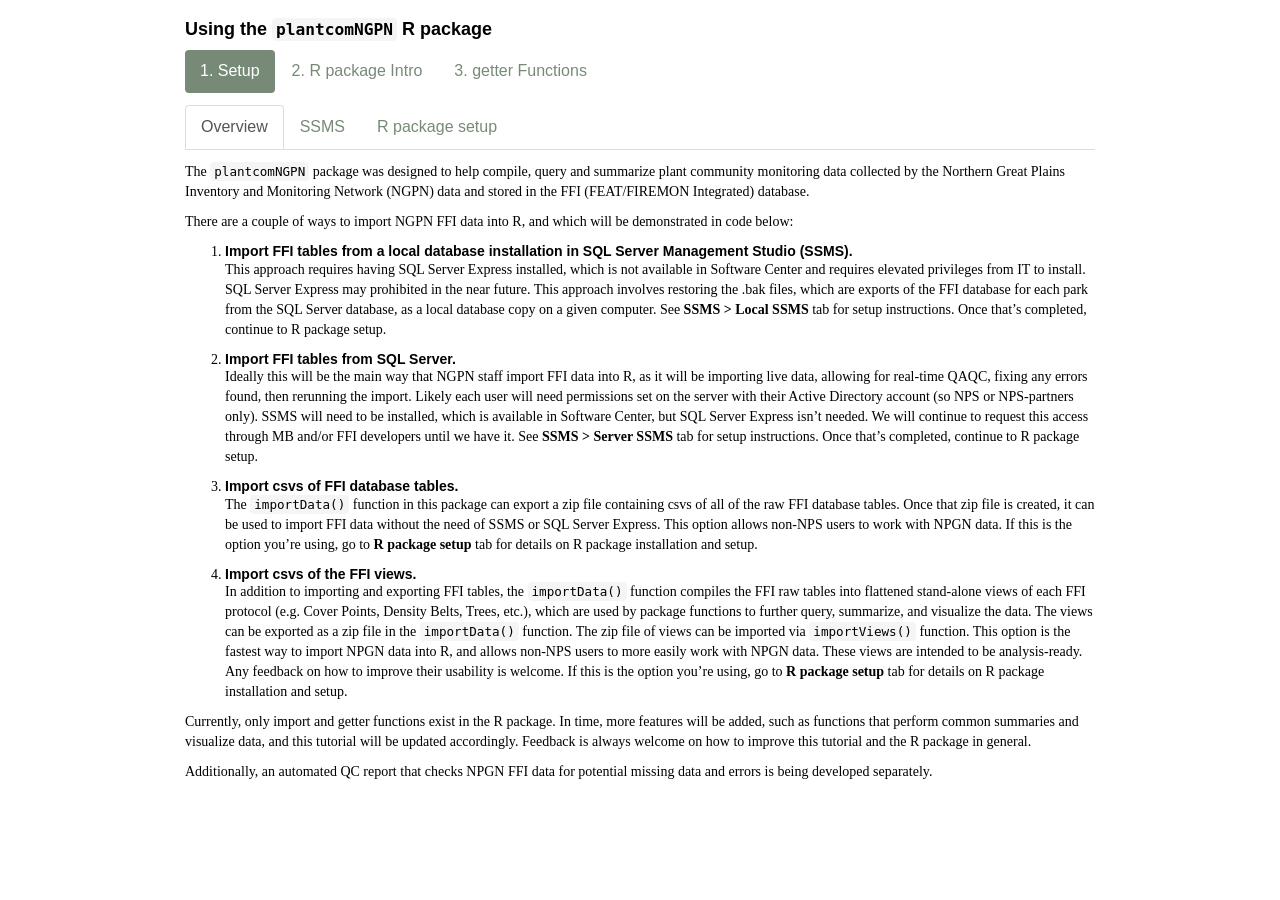
==== docs/index.html @ 198b7f0b "clarified install instr" ====
<!DOCTYPE html>

<html>

<head>

<meta charset="utf-8" />
<meta name="generator" content="pandoc" />
<meta http-equiv="X-UA-Compatible" content="IE=EDGE" />




<title>Using plantcomNGPN R pkg.</title>

<script>// Pandoc 2.9 adds attributes on both header and div. We remove the former (to
// be compatible with the behavior of Pandoc < 2.8).
document.addEventListener('DOMContentLoaded', function(e) {
  var hs = document.querySelectorAll("div.section[class*='level'] > :first-child");
  var i, h, a;
  for (i = 0; i < hs.length; i++) {
    h = hs[i];
    if (!/^h[1-6]$/i.test(h.tagName)) continue;  // it should be a header h1-h6
    a = h.attributes;
    while (a.length > 0) h.removeAttribute(a[0].name);
  }
});
</script>
<script>/*! jQuery v3.6.0 | (c) OpenJS Foundation and other contributors | jquery.org/license */
!function(e,t){"use strict";"object"==typeof module&&"object"==typeof module.exports?module.exports=e.document?t(e,!0):function(e){if(!e.document)throw new Error("jQuery requires a window with a document");return t(e)}:t(e)}("undefined"!=typeof window?window:this,function(C,e){"use strict";var t=[],r=Object.getPrototypeOf,s=t.slice,g=t.flat?function(e){return t.flat.call(e)}:function(e){return t.concat.apply([],e)},u=t.push,i=t.indexOf,n={},o=n.toString,v=n.hasOwnProperty,a=v.toString,l=a.call(Object),y={},m=function(e){return"function"==typeof e&&"number"!=typeof e.nodeType&&"function"!=typeof e.item},x=function(e){return null!=e&&e===e.window},E=C.document,c={type:!0,src:!0,nonce:!0,noModule:!0};function b(e,t,n){var r,i,o=(n=n||E).createElement("script");if(o.text=e,t)for(r in c)(i=t[r]||t.getAttribute&&t.getAttribute(r))&&o.setAttribute(r,i);n.head.appendChild(o).parentNode.removeChild(o)}function w(e){return null==e?e+"":"object"==typeof e||"function"==typeof e?n[o.call(e)]||"object":typeof e}var f="3.6.0",S=function(e,t){return new S.fn.init(e,t)};function p(e){var t=!!e&&"length"in e&&e.length,n=w(e);return!m(e)&&!x(e)&&("array"===n||0===t||"number"==typeof t&&0<t&&t-1 in e)}S.fn=S.prototype={jquery:f,constructor:S,length:0,toArray:function(){return s.call(this)},get:function(e){return null==e?s.call(this):e<0?this[e+this.length]:this[e]},pushStack:function(e){var t=S.merge(this.constructor(),e);return t.prevObject=this,t},each:function(e){return S.each(this,e)},map:function(n){return this.pushStack(S.map(this,function(e,t){return n.call(e,t,e)}))},slice:function(){return this.pushStack(s.apply(this,arguments))},first:function(){return this.eq(0)},last:function(){return this.eq(-1)},even:function(){return this.pushStack(S.grep(this,function(e,t){return(t+1)%2}))},odd:function(){return this.pushStack(S.grep(this,function(e,t){return t%2}))},eq:function(e){var t=this.length,n=+e+(e<0?t:0);return this.pushStack(0<=n&&n<t?[this[n]]:[])},end:function(){return this.prevObject||this.constructor()},push:u,sort:t.sort,splice:t.splice},S.extend=S.fn.extend=function(){var e,t,n,r,i,o,a=arguments[0]||{},s=1,u=arguments.length,l=!1;for("boolean"==typeof a&&(l=a,a=arguments[s]||{},s++),"object"==typeof a||m(a)||(a={}),s===u&&(a=this,s--);s<u;s++)if(null!=(e=arguments[s]))for(t in e)r=e[t],"__proto__"!==t&&a!==r&&(l&&r&&(S.isPlainObject(r)||(i=Array.isArray(r)))?(n=a[t],o=i&&!Array.isArray(n)?[]:i||S.isPlainObject(n)?n:{},i=!1,a[t]=S.extend(l,o,r)):void 0!==r&&(a[t]=r));return a},S.extend({expando:"jQuery"+(f+Math.random()).replace(/\D/g,""),isReady:!0,error:function(e){throw new Error(e)},noop:function(){},isPlainObject:function(e){var t,n;return!(!e||"[object Object]"!==o.call(e))&&(!(t=r(e))||"function"==typeof(n=v.call(t,"constructor")&&t.constructor)&&a.call(n)===l)},isEmptyObject:function(e){var t;for(t in e)return!1;return!0},globalEval:function(e,t,n){b(e,{nonce:t&&t.nonce},n)},each:function(e,t){var n,r=0;if(p(e)){for(n=e.length;r<n;r++)if(!1===t.call(e[r],r,e[r]))break}else for(r in e)if(!1===t.call(e[r],r,e[r]))break;return e},makeArray:function(e,t){var n=t||[];return null!=e&&(p(Object(e))?S.merge(n,"string"==typeof e?[e]:e):u.call(n,e)),n},inArray:function(e,t,n){return null==t?-1:i.call(t,e,n)},merge:function(e,t){for(var n=+t.length,r=0,i=e.length;r<n;r++)e[i++]=t[r];return e.length=i,e},grep:function(e,t,n){for(var r=[],i=0,o=e.length,a=!n;i<o;i++)!t(e[i],i)!==a&&r.push(e[i]);return r},map:function(e,t,n){var r,i,o=0,a=[];if(p(e))for(r=e.length;o<r;o++)null!=(i=t(e[o],o,n))&&a.push(i);else for(o in e)null!=(i=t(e[o],o,n))&&a.push(i);return g(a)},guid:1,support:y}),"function"==typeof Symbol&&(S.fn[Symbol.iterator]=t[Symbol.iterator]),S.each("Boolean Number String Function Array Date RegExp Object Error Symbol".split(" "),function(e,t){n["[object "+t+"]"]=t.toLowerCase()});var d=function(n){var e,d,b,o,i,h,f,g,w,u,l,T,C,a,E,v,s,c,y,S="sizzle"+1*new Date,p=n.document,k=0,r=0,m=ue(),x=ue(),A=ue(),N=ue(),j=function(e,t){return e===t&&(l=!0),0},D={}.hasOwnProperty,t=[],q=t.pop,L=t.push,H=t.push,O=t.slice,P=function(e,t){for(var n=0,r=e.length;n<r;n++)if(e[n]===t)return n;return-1},R="checked|selected|async|autofocus|autoplay|controls|defer|disabled|hidden|ismap|loop|multiple|open|readonly|required|scoped",M="[\\x20\\t\\r\\n\\f]",I="(?:\\\\[\\da-fA-F]{1,6}"+M+"?|\\\\[^\\r\\n\\f]|[\\w-]|[^\0-\\x7f])+",W="\\["+M+"*("+I+")(?:"+M+"*([*^$|!~]?=)"+M+"*(?:'((?:\\\\.|[^\\\\'])*)'|\"((?:\\\\.|[^\\\\\"])*)\"|("+I+"))|)"+M+"*\\]",F=":("+I+")(?:\\((('((?:\\\\.|[^\\\\'])*)'|\"((?:\\\\.|[^\\\\\"])*)\")|((?:\\\\.|[^\\\\()[\\]]|"+W+")*)|.*)\\)|)",B=new RegExp(M+"+","g"),$=new RegExp("^"+M+"+|((?:^|[^\\\\])(?:\\\\.)*)"+M+"+$","g"),_=new RegExp("^"+M+"*,"+M+"*"),z=new RegExp("^"+M+"*([>+~]|"+M+")"+M+"*"),U=new RegExp(M+"|>"),X=new RegExp(F),V=new RegExp("^"+I+"$"),G={ID:new RegExp("^#("+I+")"),CLASS:new RegExp("^\\.("+I+")"),TAG:new RegExp("^("+I+"|[*])"),ATTR:new RegExp("^"+W),PSEUDO:new RegExp("^"+F),CHILD:new RegExp("^:(only|first|last|nth|nth-last)-(child|of-type)(?:\\("+M+"*(even|odd|(([+-]|)(\\d*)n|)"+M+"*(?:([+-]|)"+M+"*(\\d+)|))"+M+"*\\)|)","i"),bool:new RegExp("^(?:"+R+")$","i"),needsContext:new RegExp("^"+M+"*[>+~]|:(even|odd|eq|gt|lt|nth|first|last)(?:\\("+M+"*((?:-\\d)?\\d*)"+M+"*\\)|)(?=[^-]|$)","i")},Y=/HTML$/i,Q=/^(?:input|select|textarea|button)$/i,J=/^h\d$/i,K=/^[^{]+\{\s*\[native \w/,Z=/^(?:#([\w-]+)|(\w+)|\.([\w-]+))$/,ee=/[+~]/,te=new RegExp("\\\\[\\da-fA-F]{1,6}"+M+"?|\\\\([^\\r\\n\\f])","g"),ne=function(e,t){var n="0x"+e.slice(1)-65536;return t||(n<0?String.fromCharCode(n+65536):String.fromCharCode(n>>10|55296,1023&n|56320))},re=/([\0-\x1f\x7f]|^-?\d)|^-$|[^\0-\x1f\x7f-\uFFFF\w-]/g,ie=function(e,t){return t?"\0"===e?"\ufffd":e.slice(0,-1)+"\\"+e.charCodeAt(e.length-1).toString(16)+" ":"\\"+e},oe=function(){T()},ae=be(function(e){return!0===e.disabled&&"fieldset"===e.nodeName.toLowerCase()},{dir:"parentNode",next:"legend"});try{H.apply(t=O.call(p.childNodes),p.childNodes),t[p.childNodes.length].nodeType}catch(e){H={apply:t.length?function(e,t){L.apply(e,O.call(t))}:function(e,t){var n=e.length,r=0;while(e[n++]=t[r++]);e.length=n-1}}}function se(t,e,n,r){var i,o,a,s,u,l,c,f=e&&e.ownerDocument,p=e?e.nodeType:9;if(n=n||[],"string"!=typeof t||!t||1!==p&&9!==p&&11!==p)return n;if(!r&&(T(e),e=e||C,E)){if(11!==p&&(u=Z.exec(t)))if(i=u[1]){if(9===p){if(!(a=e.getElementById(i)))return n;if(a.id===i)return n.push(a),n}else if(f&&(a=f.getElementById(i))&&y(e,a)&&a.id===i)return n.push(a),n}else{if(u[2])return H.apply(n,e.getElementsByTagName(t)),n;if((i=u[3])&&d.getElementsByClassName&&e.getElementsByClassName)return H.apply(n,e.getElementsByClassName(i)),n}if(d.qsa&&!N[t+" "]&&(!v||!v.test(t))&&(1!==p||"object"!==e.nodeName.toLowerCase())){if(c=t,f=e,1===p&&(U.test(t)||z.test(t))){(f=ee.test(t)&&ye(e.parentNode)||e)===e&&d.scope||((s=e.getAttribute("id"))?s=s.replace(re,ie):e.setAttribute("id",s=S)),o=(l=h(t)).length;while(o--)l[o]=(s?"#"+s:":scope")+" "+xe(l[o]);c=l.join(",")}try{return H.apply(n,f.querySelectorAll(c)),n}catch(e){N(t,!0)}finally{s===S&&e.removeAttribute("id")}}}return g(t.replace($,"$1"),e,n,r)}function ue(){var r=[];return function e(t,n){return r.push(t+" ")>b.cacheLength&&delete e[r.shift()],e[t+" "]=n}}function le(e){return e[S]=!0,e}function ce(e){var t=C.createElement("fieldset");try{return!!e(t)}catch(e){return!1}finally{t.parentNode&&t.parentNode.removeChild(t),t=null}}function fe(e,t){var n=e.split("|"),r=n.length;while(r--)b.attrHandle[n[r]]=t}function pe(e,t){var n=t&&e,r=n&&1===e.nodeType&&1===t.nodeType&&e.sourceIndex-t.sourceIndex;if(r)return r;if(n)while(n=n.nextSibling)if(n===t)return-1;return e?1:-1}function de(t){return function(e){return"input"===e.nodeName.toLowerCase()&&e.type===t}}function he(n){return function(e){var t=e.nodeName.toLowerCase();return("input"===t||"button"===t)&&e.type===n}}function ge(t){return function(e){return"form"in e?e.parentNode&&!1===e.disabled?"label"in e?"label"in e.parentNode?e.parentNode.disabled===t:e.disabled===t:e.isDisabled===t||e.isDisabled!==!t&&ae(e)===t:e.disabled===t:"label"in e&&e.disabled===t}}function ve(a){return le(function(o){return o=+o,le(function(e,t){var n,r=a([],e.length,o),i=r.length;while(i--)e[n=r[i]]&&(e[n]=!(t[n]=e[n]))})})}function ye(e){return e&&"undefined"!=typeof e.getElementsByTagName&&e}for(e in d=se.support={},i=se.isXML=function(e){var t=e&&e.namespaceURI,n=e&&(e.ownerDocument||e).documentElement;return!Y.test(t||n&&n.nodeName||"HTML")},T=se.setDocument=function(e){var t,n,r=e?e.ownerDocument||e:p;return r!=C&&9===r.nodeType&&r.documentElement&&(a=(C=r).documentElement,E=!i(C),p!=C&&(n=C.defaultView)&&n.top!==n&&(n.addEventListener?n.addEventListener("unload",oe,!1):n.attachEvent&&n.attachEvent("onunload",oe)),d.scope=ce(function(e){return a.appendChild(e).appendChild(C.createElement("div")),"undefined"!=typeof e.querySelectorAll&&!e.querySelectorAll(":scope fieldset div").length}),d.attributes=ce(function(e){return e.className="i",!e.getAttribute("className")}),d.getElementsByTagName=ce(function(e){return e.appendChild(C.createComment("")),!e.getElementsByTagName("*").length}),d.getElementsByClassName=K.test(C.getElementsByClassName),d.getById=ce(function(e){return a.appendChild(e).id=S,!C.getElementsByName||!C.getElementsByName(S).length}),d.getById?(b.filter.ID=function(e){var t=e.replace(te,ne);return function(e){return e.getAttribute("id")===t}},b.find.ID=function(e,t){if("undefined"!=typeof t.getElementById&&E){var n=t.getElementById(e);return n?[n]:[]}}):(b.filter.ID=function(e){var n=e.replace(te,ne);return function(e){var t="undefined"!=typeof e.getAttributeNode&&e.getAttributeNode("id");return t&&t.value===n}},b.find.ID=function(e,t){if("undefined"!=typeof t.getElementById&&E){var n,r,i,o=t.getElementById(e);if(o){if((n=o.getAttributeNode("id"))&&n.value===e)return[o];i=t.getElementsByName(e),r=0;while(o=i[r++])if((n=o.getAttributeNode("id"))&&n.value===e)return[o]}return[]}}),b.find.TAG=d.getElementsByTagName?function(e,t){return"undefined"!=typeof t.getElementsByTagName?t.getElementsByTagName(e):d.qsa?t.querySelectorAll(e):void 0}:function(e,t){var n,r=[],i=0,o=t.getElementsByTagName(e);if("*"===e){while(n=o[i++])1===n.nodeType&&r.push(n);return r}return o},b.find.CLASS=d.getElementsByClassName&&function(e,t){if("undefined"!=typeof t.getElementsByClassName&&E)return t.getElementsByClassName(e)},s=[],v=[],(d.qsa=K.test(C.querySelectorAll))&&(ce(function(e){var t;a.appendChild(e).innerHTML="<a id='"+S+"'></a><select id='"+S+"-\r\\' msallowcapture=''><option selected=''></option></select>",e.querySelectorAll("[msallowcapture^='']").length&&v.push("[*^$]="+M+"*(?:''|\"\")"),e.querySelectorAll("[selected]").length||v.push("\\["+M+"*(?:value|"+R+")"),e.querySelectorAll("[id~="+S+"-]").length||v.push("~="),(t=C.createElement("input")).setAttribute("name",""),e.appendChild(t),e.querySelectorAll("[name='']").length||v.push("\\["+M+"*name"+M+"*="+M+"*(?:''|\"\")"),e.querySelectorAll(":checked").length||v.push(":checked"),e.querySelectorAll("a#"+S+"+*").length||v.push(".#.+[+~]"),e.querySelectorAll("\\\f"),v.push("[\\r\\n\\f]")}),ce(function(e){e.innerHTML="<a href='' disabled='disabled'></a><select disabled='disabled'><option/></select>";var t=C.createElement("input");t.setAttribute("type","hidden"),e.appendChild(t).setAttribute("name","D"),e.querySelectorAll("[name=d]").length&&v.push("name"+M+"*[*^$|!~]?="),2!==e.querySelectorAll(":enabled").length&&v.push(":enabled",":disabled"),a.appendChild(e).disabled=!0,2!==e.querySelectorAll(":disabled").length&&v.push(":enabled",":disabled"),e.querySelectorAll("*,:x"),v.push(",.*:")})),(d.matchesSelector=K.test(c=a.matches||a.webkitMatchesSelector||a.mozMatchesSelector||a.oMatchesSelector||a.msMatchesSelector))&&ce(function(e){d.disconnectedMatch=c.call(e,"*"),c.call(e,"[s!='']:x"),s.push("!=",F)}),v=v.length&&new RegExp(v.join("|")),s=s.length&&new RegExp(s.join("|")),t=K.test(a.compareDocumentPosition),y=t||K.test(a.contains)?function(e,t){var n=9===e.nodeType?e.documentElement:e,r=t&&t.parentNode;return e===r||!(!r||1!==r.nodeType||!(n.contains?n.contains(r):e.compareDocumentPosition&&16&e.compareDocumentPosition(r)))}:function(e,t){if(t)while(t=t.parentNode)if(t===e)return!0;return!1},j=t?function(e,t){if(e===t)return l=!0,0;var n=!e.compareDocumentPosition-!t.compareDocumentPosition;return n||(1&(n=(e.ownerDocument||e)==(t.ownerDocument||t)?e.compareDocumentPosition(t):1)||!d.sortDetached&&t.compareDocumentPosition(e)===n?e==C||e.ownerDocument==p&&y(p,e)?-1:t==C||t.ownerDocument==p&&y(p,t)?1:u?P(u,e)-P(u,t):0:4&n?-1:1)}:function(e,t){if(e===t)return l=!0,0;var n,r=0,i=e.parentNode,o=t.parentNode,a=[e],s=[t];if(!i||!o)return e==C?-1:t==C?1:i?-1:o?1:u?P(u,e)-P(u,t):0;if(i===o)return pe(e,t);n=e;while(n=n.parentNode)a.unshift(n);n=t;while(n=n.parentNode)s.unshift(n);while(a[r]===s[r])r++;return r?pe(a[r],s[r]):a[r]==p?-1:s[r]==p?1:0}),C},se.matches=function(e,t){return se(e,null,null,t)},se.matchesSelector=function(e,t){if(T(e),d.matchesSelector&&E&&!N[t+" "]&&(!s||!s.test(t))&&(!v||!v.test(t)))try{var n=c.call(e,t);if(n||d.disconnectedMatch||e.document&&11!==e.document.nodeType)return n}catch(e){N(t,!0)}return 0<se(t,C,null,[e]).length},se.contains=function(e,t){return(e.ownerDocument||e)!=C&&T(e),y(e,t)},se.attr=function(e,t){(e.ownerDocument||e)!=C&&T(e);var n=b.attrHandle[t.toLowerCase()],r=n&&D.call(b.attrHandle,t.toLowerCase())?n(e,t,!E):void 0;return void 0!==r?r:d.attributes||!E?e.getAttribute(t):(r=e.getAttributeNode(t))&&r.specified?r.value:null},se.escape=function(e){return(e+"").replace(re,ie)},se.error=function(e){throw new Error("Syntax error, unrecognized expression: "+e)},se.uniqueSort=function(e){var t,n=[],r=0,i=0;if(l=!d.detectDuplicates,u=!d.sortStable&&e.slice(0),e.sort(j),l){while(t=e[i++])t===e[i]&&(r=n.push(i));while(r--)e.splice(n[r],1)}return u=null,e},o=se.getText=function(e){var t,n="",r=0,i=e.nodeType;if(i){if(1===i||9===i||11===i){if("string"==typeof e.textContent)return e.textContent;for(e=e.firstChild;e;e=e.nextSibling)n+=o(e)}else if(3===i||4===i)return e.nodeValue}else while(t=e[r++])n+=o(t);return n},(b=se.selectors={cacheLength:50,createPseudo:le,match:G,attrHandle:{},find:{},relative:{">":{dir:"parentNode",first:!0}," ":{dir:"parentNode"},"+":{dir:"previousSibling",first:!0},"~":{dir:"previousSibling"}},preFilter:{ATTR:function(e){return e[1]=e[1].replace(te,ne),e[3]=(e[3]||e[4]||e[5]||"").replace(te,ne),"~="===e[2]&&(e[3]=" "+e[3]+" "),e.slice(0,4)},CHILD:function(e){return e[1]=e[1].toLowerCase(),"nth"===e[1].slice(0,3)?(e[3]||se.error(e[0]),e[4]=+(e[4]?e[5]+(e[6]||1):2*("even"===e[3]||"odd"===e[3])),e[5]=+(e[7]+e[8]||"odd"===e[3])):e[3]&&se.error(e[0]),e},PSEUDO:function(e){var t,n=!e[6]&&e[2];return G.CHILD.test(e[0])?null:(e[3]?e[2]=e[4]||e[5]||"":n&&X.test(n)&&(t=h(n,!0))&&(t=n.indexOf(")",n.length-t)-n.length)&&(e[0]=e[0].slice(0,t),e[2]=n.slice(0,t)),e.slice(0,3))}},filter:{TAG:function(e){var t=e.replace(te,ne).toLowerCase();return"*"===e?function(){return!0}:function(e){return e.nodeName&&e.nodeName.toLowerCase()===t}},CLASS:function(e){var t=m[e+" "];return t||(t=new RegExp("(^|"+M+")"+e+"("+M+"|$)"))&&m(e,function(e){return t.test("string"==typeof e.className&&e.className||"undefined"!=typeof e.getAttribute&&e.getAttribute("class")||"")})},ATTR:function(n,r,i){return function(e){var t=se.attr(e,n);return null==t?"!="===r:!r||(t+="","="===r?t===i:"!="===r?t!==i:"^="===r?i&&0===t.indexOf(i):"*="===r?i&&-1<t.indexOf(i):"$="===r?i&&t.slice(-i.length)===i:"~="===r?-1<(" "+t.replace(B," ")+" ").indexOf(i):"|="===r&&(t===i||t.slice(0,i.length+1)===i+"-"))}},CHILD:function(h,e,t,g,v){var y="nth"!==h.slice(0,3),m="last"!==h.slice(-4),x="of-type"===e;return 1===g&&0===v?function(e){return!!e.parentNode}:function(e,t,n){var r,i,o,a,s,u,l=y!==m?"nextSibling":"previousSibling",c=e.parentNode,f=x&&e.nodeName.toLowerCase(),p=!n&&!x,d=!1;if(c){if(y){while(l){a=e;while(a=a[l])if(x?a.nodeName.toLowerCase()===f:1===a.nodeType)return!1;u=l="only"===h&&!u&&"nextSibling"}return!0}if(u=[m?c.firstChild:c.lastChild],m&&p){d=(s=(r=(i=(o=(a=c)[S]||(a[S]={}))[a.uniqueID]||(o[a.uniqueID]={}))[h]||[])[0]===k&&r[1])&&r[2],a=s&&c.childNodes[s];while(a=++s&&a&&a[l]||(d=s=0)||u.pop())if(1===a.nodeType&&++d&&a===e){i[h]=[k,s,d];break}}else if(p&&(d=s=(r=(i=(o=(a=e)[S]||(a[S]={}))[a.uniqueID]||(o[a.uniqueID]={}))[h]||[])[0]===k&&r[1]),!1===d)while(a=++s&&a&&a[l]||(d=s=0)||u.pop())if((x?a.nodeName.toLowerCase()===f:1===a.nodeType)&&++d&&(p&&((i=(o=a[S]||(a[S]={}))[a.uniqueID]||(o[a.uniqueID]={}))[h]=[k,d]),a===e))break;return(d-=v)===g||d%g==0&&0<=d/g}}},PSEUDO:function(e,o){var t,a=b.pseudos[e]||b.setFilters[e.toLowerCase()]||se.error("unsupported pseudo: "+e);return a[S]?a(o):1<a.length?(t=[e,e,"",o],b.setFilters.hasOwnProperty(e.toLowerCase())?le(function(e,t){var n,r=a(e,o),i=r.length;while(i--)e[n=P(e,r[i])]=!(t[n]=r[i])}):function(e){return a(e,0,t)}):a}},pseudos:{not:le(function(e){var r=[],i=[],s=f(e.replace($,"$1"));return s[S]?le(function(e,t,n,r){var i,o=s(e,null,r,[]),a=e.length;while(a--)(i=o[a])&&(e[a]=!(t[a]=i))}):function(e,t,n){return r[0]=e,s(r,null,n,i),r[0]=null,!i.pop()}}),has:le(function(t){return function(e){return 0<se(t,e).length}}),contains:le(function(t){return t=t.replace(te,ne),function(e){return-1<(e.textContent||o(e)).indexOf(t)}}),lang:le(function(n){return V.test(n||"")||se.error("unsupported lang: "+n),n=n.replace(te,ne).toLowerCase(),function(e){var t;do{if(t=E?e.lang:e.getAttribute("xml:lang")||e.getAttribute("lang"))return(t=t.toLowerCase())===n||0===t.indexOf(n+"-")}while((e=e.parentNode)&&1===e.nodeType);return!1}}),target:function(e){var t=n.location&&n.location.hash;return t&&t.slice(1)===e.id},root:function(e){return e===a},focus:function(e){return e===C.activeElement&&(!C.hasFocus||C.hasFocus())&&!!(e.type||e.href||~e.tabIndex)},enabled:ge(!1),disabled:ge(!0),checked:function(e){var t=e.nodeName.toLowerCase();return"input"===t&&!!e.checked||"option"===t&&!!e.selected},selected:function(e){return e.parentNode&&e.parentNode.selectedIndex,!0===e.selected},empty:function(e){for(e=e.firstChild;e;e=e.nextSibling)if(e.nodeType<6)return!1;return!0},parent:function(e){return!b.pseudos.empty(e)},header:function(e){return J.test(e.nodeName)},input:function(e){return Q.test(e.nodeName)},button:function(e){var t=e.nodeName.toLowerCase();return"input"===t&&"button"===e.type||"button"===t},text:function(e){var t;return"input"===e.nodeName.toLowerCase()&&"text"===e.type&&(null==(t=e.getAttribute("type"))||"text"===t.toLowerCase())},first:ve(function(){return[0]}),last:ve(function(e,t){return[t-1]}),eq:ve(function(e,t,n){return[n<0?n+t:n]}),even:ve(function(e,t){for(var n=0;n<t;n+=2)e.push(n);return e}),odd:ve(function(e,t){for(var n=1;n<t;n+=2)e.push(n);return e}),lt:ve(function(e,t,n){for(var r=n<0?n+t:t<n?t:n;0<=--r;)e.push(r);return e}),gt:ve(function(e,t,n){for(var r=n<0?n+t:n;++r<t;)e.push(r);return e})}}).pseudos.nth=b.pseudos.eq,{radio:!0,checkbox:!0,file:!0,password:!0,image:!0})b.pseudos[e]=de(e);for(e in{submit:!0,reset:!0})b.pseudos[e]=he(e);function me(){}function xe(e){for(var t=0,n=e.length,r="";t<n;t++)r+=e[t].value;return r}function be(s,e,t){var u=e.dir,l=e.next,c=l||u,f=t&&"parentNode"===c,p=r++;return e.first?function(e,t,n){while(e=e[u])if(1===e.nodeType||f)return s(e,t,n);return!1}:function(e,t,n){var r,i,o,a=[k,p];if(n){while(e=e[u])if((1===e.nodeType||f)&&s(e,t,n))return!0}else while(e=e[u])if(1===e.nodeType||f)if(i=(o=e[S]||(e[S]={}))[e.uniqueID]||(o[e.uniqueID]={}),l&&l===e.nodeName.toLowerCase())e=e[u]||e;else{if((r=i[c])&&r[0]===k&&r[1]===p)return a[2]=r[2];if((i[c]=a)[2]=s(e,t,n))return!0}return!1}}function we(i){return 1<i.length?function(e,t,n){var r=i.length;while(r--)if(!i[r](e,t,n))return!1;return!0}:i[0]}function Te(e,t,n,r,i){for(var o,a=[],s=0,u=e.length,l=null!=t;s<u;s++)(o=e[s])&&(n&&!n(o,r,i)||(a.push(o),l&&t.push(s)));return a}function Ce(d,h,g,v,y,e){return v&&!v[S]&&(v=Ce(v)),y&&!y[S]&&(y=Ce(y,e)),le(function(e,t,n,r){var i,o,a,s=[],u=[],l=t.length,c=e||function(e,t,n){for(var r=0,i=t.length;r<i;r++)se(e,t[r],n);return n}(h||"*",n.nodeType?[n]:n,[]),f=!d||!e&&h?c:Te(c,s,d,n,r),p=g?y||(e?d:l||v)?[]:t:f;if(g&&g(f,p,n,r),v){i=Te(p,u),v(i,[],n,r),o=i.length;while(o--)(a=i[o])&&(p[u[o]]=!(f[u[o]]=a))}if(e){if(y||d){if(y){i=[],o=p.length;while(o--)(a=p[o])&&i.push(f[o]=a);y(null,p=[],i,r)}o=p.length;while(o--)(a=p[o])&&-1<(i=y?P(e,a):s[o])&&(e[i]=!(t[i]=a))}}else p=Te(p===t?p.splice(l,p.length):p),y?y(null,t,p,r):H.apply(t,p)})}function Ee(e){for(var i,t,n,r=e.length,o=b.relative[e[0].type],a=o||b.relative[" "],s=o?1:0,u=be(function(e){return e===i},a,!0),l=be(function(e){return-1<P(i,e)},a,!0),c=[function(e,t,n){var r=!o&&(n||t!==w)||((i=t).nodeType?u(e,t,n):l(e,t,n));return i=null,r}];s<r;s++)if(t=b.relative[e[s].type])c=[be(we(c),t)];else{if((t=b.filter[e[s].type].apply(null,e[s].matches))[S]){for(n=++s;n<r;n++)if(b.relative[e[n].type])break;return Ce(1<s&&we(c),1<s&&xe(e.slice(0,s-1).concat({value:" "===e[s-2].type?"*":""})).replace($,"$1"),t,s<n&&Ee(e.slice(s,n)),n<r&&Ee(e=e.slice(n)),n<r&&xe(e))}c.push(t)}return we(c)}return me.prototype=b.filters=b.pseudos,b.setFilters=new me,h=se.tokenize=function(e,t){var n,r,i,o,a,s,u,l=x[e+" "];if(l)return t?0:l.slice(0);a=e,s=[],u=b.preFilter;while(a){for(o in n&&!(r=_.exec(a))||(r&&(a=a.slice(r[0].length)||a),s.push(i=[])),n=!1,(r=z.exec(a))&&(n=r.shift(),i.push({value:n,type:r[0].replace($," ")}),a=a.slice(n.length)),b.filter)!(r=G[o].exec(a))||u[o]&&!(r=u[o](r))||(n=r.shift(),i.push({value:n,type:o,matches:r}),a=a.slice(n.length));if(!n)break}return t?a.length:a?se.error(e):x(e,s).slice(0)},f=se.compile=function(e,t){var n,v,y,m,x,r,i=[],o=[],a=A[e+" "];if(!a){t||(t=h(e)),n=t.length;while(n--)(a=Ee(t[n]))[S]?i.push(a):o.push(a);(a=A(e,(v=o,m=0<(y=i).length,x=0<v.length,r=function(e,t,n,r,i){var o,a,s,u=0,l="0",c=e&&[],f=[],p=w,d=e||x&&b.find.TAG("*",i),h=k+=null==p?1:Math.random()||.1,g=d.length;for(i&&(w=t==C||t||i);l!==g&&null!=(o=d[l]);l++){if(x&&o){a=0,t||o.ownerDocument==C||(T(o),n=!E);while(s=v[a++])if(s(o,t||C,n)){r.push(o);break}i&&(k=h)}m&&((o=!s&&o)&&u--,e&&c.push(o))}if(u+=l,m&&l!==u){a=0;while(s=y[a++])s(c,f,t,n);if(e){if(0<u)while(l--)c[l]||f[l]||(f[l]=q.call(r));f=Te(f)}H.apply(r,f),i&&!e&&0<f.length&&1<u+y.length&&se.uniqueSort(r)}return i&&(k=h,w=p),c},m?le(r):r))).selector=e}return a},g=se.select=function(e,t,n,r){var i,o,a,s,u,l="function"==typeof e&&e,c=!r&&h(e=l.selector||e);if(n=n||[],1===c.length){if(2<(o=c[0]=c[0].slice(0)).length&&"ID"===(a=o[0]).type&&9===t.nodeType&&E&&b.relative[o[1].type]){if(!(t=(b.find.ID(a.matches[0].replace(te,ne),t)||[])[0]))return n;l&&(t=t.parentNode),e=e.slice(o.shift().value.length)}i=G.needsContext.test(e)?0:o.length;while(i--){if(a=o[i],b.relative[s=a.type])break;if((u=b.find[s])&&(r=u(a.matches[0].replace(te,ne),ee.test(o[0].type)&&ye(t.parentNode)||t))){if(o.splice(i,1),!(e=r.length&&xe(o)))return H.apply(n,r),n;break}}}return(l||f(e,c))(r,t,!E,n,!t||ee.test(e)&&ye(t.parentNode)||t),n},d.sortStable=S.split("").sort(j).join("")===S,d.detectDuplicates=!!l,T(),d.sortDetached=ce(function(e){return 1&e.compareDocumentPosition(C.createElement("fieldset"))}),ce(function(e){return e.innerHTML="<a href='#'></a>","#"===e.firstChild.getAttribute("href")})||fe("type|href|height|width",function(e,t,n){if(!n)return e.getAttribute(t,"type"===t.toLowerCase()?1:2)}),d.attributes&&ce(function(e){return e.innerHTML="<input/>",e.firstChild.setAttribute("value",""),""===e.firstChild.getAttribute("value")})||fe("value",function(e,t,n){if(!n&&"input"===e.nodeName.toLowerCase())return e.defaultValue}),ce(function(e){return null==e.getAttribute("disabled")})||fe(R,function(e,t,n){var r;if(!n)return!0===e[t]?t.toLowerCase():(r=e.getAttributeNode(t))&&r.specified?r.value:null}),se}(C);S.find=d,S.expr=d.selectors,S.expr[":"]=S.expr.pseudos,S.uniqueSort=S.unique=d.uniqueSort,S.text=d.getText,S.isXMLDoc=d.isXML,S.contains=d.contains,S.escapeSelector=d.escape;var h=function(e,t,n){var r=[],i=void 0!==n;while((e=e[t])&&9!==e.nodeType)if(1===e.nodeType){if(i&&S(e).is(n))break;r.push(e)}return r},T=function(e,t){for(var n=[];e;e=e.nextSibling)1===e.nodeType&&e!==t&&n.push(e);return n},k=S.expr.match.needsContext;function A(e,t){return e.nodeName&&e.nodeName.toLowerCase()===t.toLowerCase()}var N=/^<([a-z][^\/\0>:\x20\t\r\n\f]*)[\x20\t\r\n\f]*\/?>(?:<\/\1>|)$/i;function j(e,n,r){return m(n)?S.grep(e,function(e,t){return!!n.call(e,t,e)!==r}):n.nodeType?S.grep(e,function(e){return e===n!==r}):"string"!=typeof n?S.grep(e,function(e){return-1<i.call(n,e)!==r}):S.filter(n,e,r)}S.filter=function(e,t,n){var r=t[0];return n&&(e=":not("+e+")"),1===t.length&&1===r.nodeType?S.find.matchesSelector(r,e)?[r]:[]:S.find.matches(e,S.grep(t,function(e){return 1===e.nodeType}))},S.fn.extend({find:function(e){var t,n,r=this.length,i=this;if("string"!=typeof e)return this.pushStack(S(e).filter(function(){for(t=0;t<r;t++)if(S.contains(i[t],this))return!0}));for(n=this.pushStack([]),t=0;t<r;t++)S.find(e,i[t],n);return 1<r?S.uniqueSort(n):n},filter:function(e){return this.pushStack(j(this,e||[],!1))},not:function(e){return this.pushStack(j(this,e||[],!0))},is:function(e){return!!j(this,"string"==typeof e&&k.test(e)?S(e):e||[],!1).length}});var D,q=/^(?:\s*(<[\w\W]+>)[^>]*|#([\w-]+))$/;(S.fn.init=function(e,t,n){var r,i;if(!e)return this;if(n=n||D,"string"==typeof e){if(!(r="<"===e[0]&&">"===e[e.length-1]&&3<=e.length?[null,e,null]:q.exec(e))||!r[1]&&t)return!t||t.jquery?(t||n).find(e):this.constructor(t).find(e);if(r[1]){if(t=t instanceof S?t[0]:t,S.merge(this,S.parseHTML(r[1],t&&t.nodeType?t.ownerDocument||t:E,!0)),N.test(r[1])&&S.isPlainObject(t))for(r in t)m(this[r])?this[r](t[r]):this.attr(r,t[r]);return this}return(i=E.getElementById(r[2]))&&(this[0]=i,this.length=1),this}return e.nodeType?(this[0]=e,this.length=1,this):m(e)?void 0!==n.ready?n.ready(e):e(S):S.makeArray(e,this)}).prototype=S.fn,D=S(E);var L=/^(?:parents|prev(?:Until|All))/,H={children:!0,contents:!0,next:!0,prev:!0};function O(e,t){while((e=e[t])&&1!==e.nodeType);return e}S.fn.extend({has:function(e){var t=S(e,this),n=t.length;return this.filter(function(){for(var e=0;e<n;e++)if(S.contains(this,t[e]))return!0})},closest:function(e,t){var n,r=0,i=this.length,o=[],a="string"!=typeof e&&S(e);if(!k.test(e))for(;r<i;r++)for(n=this[r];n&&n!==t;n=n.parentNode)if(n.nodeType<11&&(a?-1<a.index(n):1===n.nodeType&&S.find.matchesSelector(n,e))){o.push(n);break}return this.pushStack(1<o.length?S.uniqueSort(o):o)},index:function(e){return e?"string"==typeof e?i.call(S(e),this[0]):i.call(this,e.jquery?e[0]:e):this[0]&&this[0].parentNode?this.first().prevAll().length:-1},add:function(e,t){return this.pushStack(S.uniqueSort(S.merge(this.get(),S(e,t))))},addBack:function(e){return this.add(null==e?this.prevObject:this.prevObject.filter(e))}}),S.each({parent:function(e){var t=e.parentNode;return t&&11!==t.nodeType?t:null},parents:function(e){return h(e,"parentNode")},parentsUntil:function(e,t,n){return h(e,"parentNode",n)},next:function(e){return O(e,"nextSibling")},prev:function(e){return O(e,"previousSibling")},nextAll:function(e){return h(e,"nextSibling")},prevAll:function(e){return h(e,"previousSibling")},nextUntil:function(e,t,n){return h(e,"nextSibling",n)},prevUntil:function(e,t,n){return h(e,"previousSibling",n)},siblings:function(e){return T((e.parentNode||{}).firstChild,e)},children:function(e){return T(e.firstChild)},contents:function(e){return null!=e.contentDocument&&r(e.contentDocument)?e.contentDocument:(A(e,"template")&&(e=e.content||e),S.merge([],e.childNodes))}},function(r,i){S.fn[r]=function(e,t){var n=S.map(this,i,e);return"Until"!==r.slice(-5)&&(t=e),t&&"string"==typeof t&&(n=S.filter(t,n)),1<this.length&&(H[r]||S.uniqueSort(n),L.test(r)&&n.reverse()),this.pushStack(n)}});var P=/[^\x20\t\r\n\f]+/g;function R(e){return e}function M(e){throw e}function I(e,t,n,r){var i;try{e&&m(i=e.promise)?i.call(e).done(t).fail(n):e&&m(i=e.then)?i.call(e,t,n):t.apply(void 0,[e].slice(r))}catch(e){n.apply(void 0,[e])}}S.Callbacks=function(r){var e,n;r="string"==typeof r?(e=r,n={},S.each(e.match(P)||[],function(e,t){n[t]=!0}),n):S.extend({},r);var i,t,o,a,s=[],u=[],l=-1,c=function(){for(a=a||r.once,o=i=!0;u.length;l=-1){t=u.shift();while(++l<s.length)!1===s[l].apply(t[0],t[1])&&r.stopOnFalse&&(l=s.length,t=!1)}r.memory||(t=!1),i=!1,a&&(s=t?[]:"")},f={add:function(){return s&&(t&&!i&&(l=s.length-1,u.push(t)),function n(e){S.each(e,function(e,t){m(t)?r.unique&&f.has(t)||s.push(t):t&&t.length&&"string"!==w(t)&&n(t)})}(arguments),t&&!i&&c()),this},remove:function(){return S.each(arguments,function(e,t){var n;while(-1<(n=S.inArray(t,s,n)))s.splice(n,1),n<=l&&l--}),this},has:function(e){return e?-1<S.inArray(e,s):0<s.length},empty:function(){return s&&(s=[]),this},disable:function(){return a=u=[],s=t="",this},disabled:function(){return!s},lock:function(){return a=u=[],t||i||(s=t=""),this},locked:function(){return!!a},fireWith:function(e,t){return a||(t=[e,(t=t||[]).slice?t.slice():t],u.push(t),i||c()),this},fire:function(){return f.fireWith(this,arguments),this},fired:function(){return!!o}};return f},S.extend({Deferred:function(e){var o=[["notify","progress",S.Callbacks("memory"),S.Callbacks("memory"),2],["resolve","done",S.Callbacks("once memory"),S.Callbacks("once memory"),0,"resolved"],["reject","fail",S.Callbacks("once memory"),S.Callbacks("once memory"),1,"rejected"]],i="pending",a={state:function(){return i},always:function(){return s.done(arguments).fail(arguments),this},"catch":function(e){return a.then(null,e)},pipe:function(){var i=arguments;return S.Deferred(function(r){S.each(o,function(e,t){var n=m(i[t[4]])&&i[t[4]];s[t[1]](function(){var e=n&&n.apply(this,arguments);e&&m(e.promise)?e.promise().progress(r.notify).done(r.resolve).fail(r.reject):r[t[0]+"With"](this,n?[e]:arguments)})}),i=null}).promise()},then:function(t,n,r){var u=0;function l(i,o,a,s){return function(){var n=this,r=arguments,e=function(){var e,t;if(!(i<u)){if((e=a.apply(n,r))===o.promise())throw new TypeError("Thenable self-resolution");t=e&&("object"==typeof e||"function"==typeof e)&&e.then,m(t)?s?t.call(e,l(u,o,R,s),l(u,o,M,s)):(u++,t.call(e,l(u,o,R,s),l(u,o,M,s),l(u,o,R,o.notifyWith))):(a!==R&&(n=void 0,r=[e]),(s||o.resolveWith)(n,r))}},t=s?e:function(){try{e()}catch(e){S.Deferred.exceptionHook&&S.Deferred.exceptionHook(e,t.stackTrace),u<=i+1&&(a!==M&&(n=void 0,r=[e]),o.rejectWith(n,r))}};i?t():(S.Deferred.getStackHook&&(t.stackTrace=S.Deferred.getStackHook()),C.setTimeout(t))}}return S.Deferred(function(e){o[0][3].add(l(0,e,m(r)?r:R,e.notifyWith)),o[1][3].add(l(0,e,m(t)?t:R)),o[2][3].add(l(0,e,m(n)?n:M))}).promise()},promise:function(e){return null!=e?S.extend(e,a):a}},s={};return S.each(o,function(e,t){var n=t[2],r=t[5];a[t[1]]=n.add,r&&n.add(function(){i=r},o[3-e][2].disable,o[3-e][3].disable,o[0][2].lock,o[0][3].lock),n.add(t[3].fire),s[t[0]]=function(){return s[t[0]+"With"](this===s?void 0:this,arguments),this},s[t[0]+"With"]=n.fireWith}),a.promise(s),e&&e.call(s,s),s},when:function(e){var n=arguments.length,t=n,r=Array(t),i=s.call(arguments),o=S.Deferred(),a=function(t){return function(e){r[t]=this,i[t]=1<arguments.length?s.call(arguments):e,--n||o.resolveWith(r,i)}};if(n<=1&&(I(e,o.done(a(t)).resolve,o.reject,!n),"pending"===o.state()||m(i[t]&&i[t].then)))return o.then();while(t--)I(i[t],a(t),o.reject);return o.promise()}});var W=/^(Eval|Internal|Range|Reference|Syntax|Type|URI)Error$/;S.Deferred.exceptionHook=function(e,t){C.console&&C.console.warn&&e&&W.test(e.name)&&C.console.warn("jQuery.Deferred exception: "+e.message,e.stack,t)},S.readyException=function(e){C.setTimeout(function(){throw e})};var F=S.Deferred();function B(){E.removeEventListener("DOMContentLoaded",B),C.removeEventListener("load",B),S.ready()}S.fn.ready=function(e){return F.then(e)["catch"](function(e){S.readyException(e)}),this},S.extend({isReady:!1,readyWait:1,ready:function(e){(!0===e?--S.readyWait:S.isReady)||(S.isReady=!0)!==e&&0<--S.readyWait||F.resolveWith(E,[S])}}),S.ready.then=F.then,"complete"===E.readyState||"loading"!==E.readyState&&!E.documentElement.doScroll?C.setTimeout(S.ready):(E.addEventListener("DOMContentLoaded",B),C.addEventListener("load",B));var $=function(e,t,n,r,i,o,a){var s=0,u=e.length,l=null==n;if("object"===w(n))for(s in i=!0,n)$(e,t,s,n[s],!0,o,a);else if(void 0!==r&&(i=!0,m(r)||(a=!0),l&&(a?(t.call(e,r),t=null):(l=t,t=function(e,t,n){return l.call(S(e),n)})),t))for(;s<u;s++)t(e[s],n,a?r:r.call(e[s],s,t(e[s],n)));return i?e:l?t.call(e):u?t(e[0],n):o},_=/^-ms-/,z=/-([a-z])/g;function U(e,t){return t.toUpperCase()}function X(e){return e.replace(_,"ms-").replace(z,U)}var V=function(e){return 1===e.nodeType||9===e.nodeType||!+e.nodeType};function G(){this.expando=S.expando+G.uid++}G.uid=1,G.prototype={cache:function(e){var t=e[this.expando];return t||(t={},V(e)&&(e.nodeType?e[this.expando]=t:Object.defineProperty(e,this.expando,{value:t,configurable:!0}))),t},set:function(e,t,n){var r,i=this.cache(e);if("string"==typeof t)i[X(t)]=n;else for(r in t)i[X(r)]=t[r];return i},get:function(e,t){return void 0===t?this.cache(e):e[this.expando]&&e[this.expando][X(t)]},access:function(e,t,n){return void 0===t||t&&"string"==typeof t&&void 0===n?this.get(e,t):(this.set(e,t,n),void 0!==n?n:t)},remove:function(e,t){var n,r=e[this.expando];if(void 0!==r){if(void 0!==t){n=(t=Array.isArray(t)?t.map(X):(t=X(t))in r?[t]:t.match(P)||[]).length;while(n--)delete r[t[n]]}(void 0===t||S.isEmptyObject(r))&&(e.nodeType?e[this.expando]=void 0:delete e[this.expando])}},hasData:function(e){var t=e[this.expando];return void 0!==t&&!S.isEmptyObject(t)}};var Y=new G,Q=new G,J=/^(?:\{[\w\W]*\}|\[[\w\W]*\])$/,K=/[A-Z]/g;function Z(e,t,n){var r,i;if(void 0===n&&1===e.nodeType)if(r="data-"+t.replace(K,"-$&").toLowerCase(),"string"==typeof(n=e.getAttribute(r))){try{n="true"===(i=n)||"false"!==i&&("null"===i?null:i===+i+""?+i:J.test(i)?JSON.parse(i):i)}catch(e){}Q.set(e,t,n)}else n=void 0;return n}S.extend({hasData:function(e){return Q.hasData(e)||Y.hasData(e)},data:function(e,t,n){return Q.access(e,t,n)},removeData:function(e,t){Q.remove(e,t)},_data:function(e,t,n){return Y.access(e,t,n)},_removeData:function(e,t){Y.remove(e,t)}}),S.fn.extend({data:function(n,e){var t,r,i,o=this[0],a=o&&o.attributes;if(void 0===n){if(this.length&&(i=Q.get(o),1===o.nodeType&&!Y.get(o,"hasDataAttrs"))){t=a.length;while(t--)a[t]&&0===(r=a[t].name).indexOf("data-")&&(r=X(r.slice(5)),Z(o,r,i[r]));Y.set(o,"hasDataAttrs",!0)}return i}return"object"==typeof n?this.each(function(){Q.set(this,n)}):$(this,function(e){var t;if(o&&void 0===e)return void 0!==(t=Q.get(o,n))?t:void 0!==(t=Z(o,n))?t:void 0;this.each(function(){Q.set(this,n,e)})},null,e,1<arguments.length,null,!0)},removeData:function(e){return this.each(function(){Q.remove(this,e)})}}),S.extend({queue:function(e,t,n){var r;if(e)return t=(t||"fx")+"queue",r=Y.get(e,t),n&&(!r||Array.isArray(n)?r=Y.access(e,t,S.makeArray(n)):r.push(n)),r||[]},dequeue:function(e,t){t=t||"fx";var n=S.queue(e,t),r=n.length,i=n.shift(),o=S._queueHooks(e,t);"inprogress"===i&&(i=n.shift(),r--),i&&("fx"===t&&n.unshift("inprogress"),delete o.stop,i.call(e,function(){S.dequeue(e,t)},o)),!r&&o&&o.empty.fire()},_queueHooks:function(e,t){var n=t+"queueHooks";return Y.get(e,n)||Y.access(e,n,{empty:S.Callbacks("once memory").add(function(){Y.remove(e,[t+"queue",n])})})}}),S.fn.extend({queue:function(t,n){var e=2;return"string"!=typeof t&&(n=t,t="fx",e--),arguments.length<e?S.queue(this[0],t):void 0===n?this:this.each(function(){var e=S.queue(this,t,n);S._queueHooks(this,t),"fx"===t&&"inprogress"!==e[0]&&S.dequeue(this,t)})},dequeue:function(e){return this.each(function(){S.dequeue(this,e)})},clearQueue:function(e){return this.queue(e||"fx",[])},promise:function(e,t){var n,r=1,i=S.Deferred(),o=this,a=this.length,s=function(){--r||i.resolveWith(o,[o])};"string"!=typeof e&&(t=e,e=void 0),e=e||"fx";while(a--)(n=Y.get(o[a],e+"queueHooks"))&&n.empty&&(r++,n.empty.add(s));return s(),i.promise(t)}});var ee=/[+-]?(?:\d*\.|)\d+(?:[eE][+-]?\d+|)/.source,te=new RegExp("^(?:([+-])=|)("+ee+")([a-z%]*)$","i"),ne=["Top","Right","Bottom","Left"],re=E.documentElement,ie=function(e){return S.contains(e.ownerDocument,e)},oe={composed:!0};re.getRootNode&&(ie=function(e){return S.contains(e.ownerDocument,e)||e.getRootNode(oe)===e.ownerDocument});var ae=function(e,t){return"none"===(e=t||e).style.display||""===e.style.display&&ie(e)&&"none"===S.css(e,"display")};function se(e,t,n,r){var i,o,a=20,s=r?function(){return r.cur()}:function(){return S.css(e,t,"")},u=s(),l=n&&n[3]||(S.cssNumber[t]?"":"px"),c=e.nodeType&&(S.cssNumber[t]||"px"!==l&&+u)&&te.exec(S.css(e,t));if(c&&c[3]!==l){u/=2,l=l||c[3],c=+u||1;while(a--)S.style(e,t,c+l),(1-o)*(1-(o=s()/u||.5))<=0&&(a=0),c/=o;c*=2,S.style(e,t,c+l),n=n||[]}return n&&(c=+c||+u||0,i=n[1]?c+(n[1]+1)*n[2]:+n[2],r&&(r.unit=l,r.start=c,r.end=i)),i}var ue={};function le(e,t){for(var n,r,i,o,a,s,u,l=[],c=0,f=e.length;c<f;c++)(r=e[c]).style&&(n=r.style.display,t?("none"===n&&(l[c]=Y.get(r,"display")||null,l[c]||(r.style.display="")),""===r.style.display&&ae(r)&&(l[c]=(u=a=o=void 0,a=(i=r).ownerDocument,s=i.nodeName,(u=ue[s])||(o=a.body.appendChild(a.createElement(s)),u=S.css(o,"display"),o.parentNode.removeChild(o),"none"===u&&(u="block"),ue[s]=u)))):"none"!==n&&(l[c]="none",Y.set(r,"display",n)));for(c=0;c<f;c++)null!=l[c]&&(e[c].style.display=l[c]);return e}S.fn.extend({show:function(){return le(this,!0)},hide:function(){return le(this)},toggle:function(e){return"boolean"==typeof e?e?this.show():this.hide():this.each(function(){ae(this)?S(this).show():S(this).hide()})}});var ce,fe,pe=/^(?:checkbox|radio)$/i,de=/<([a-z][^\/\0>\x20\t\r\n\f]*)/i,he=/^$|^module$|\/(?:java|ecma)script/i;ce=E.createDocumentFragment().appendChild(E.createElement("div")),(fe=E.createElement("input")).setAttribute("type","radio"),fe.setAttribute("checked","checked"),fe.setAttribute("name","t"),ce.appendChild(fe),y.checkClone=ce.cloneNode(!0).cloneNode(!0).lastChild.checked,ce.innerHTML="<textarea>x</textarea>",y.noCloneChecked=!!ce.cloneNode(!0).lastChild.defaultValue,ce.innerHTML="<option></option>",y.option=!!ce.lastChild;var ge={thead:[1,"<table>","</table>"],col:[2,"<table><colgroup>","</colgroup></table>"],tr:[2,"<table><tbody>","</tbody></table>"],td:[3,"<table><tbody><tr>","</tr></tbody></table>"],_default:[0,"",""]};function ve(e,t){var n;return n="undefined"!=typeof e.getElementsByTagName?e.getElementsByTagName(t||"*"):"undefined"!=typeof e.querySelectorAll?e.querySelectorAll(t||"*"):[],void 0===t||t&&A(e,t)?S.merge([e],n):n}function ye(e,t){for(var n=0,r=e.length;n<r;n++)Y.set(e[n],"globalEval",!t||Y.get(t[n],"globalEval"))}ge.tbody=ge.tfoot=ge.colgroup=ge.caption=ge.thead,ge.th=ge.td,y.option||(ge.optgroup=ge.option=[1,"<select multiple='multiple'>","</select>"]);var me=/<|&#?\w+;/;function xe(e,t,n,r,i){for(var o,a,s,u,l,c,f=t.createDocumentFragment(),p=[],d=0,h=e.length;d<h;d++)if((o=e[d])||0===o)if("object"===w(o))S.merge(p,o.nodeType?[o]:o);else if(me.test(o)){a=a||f.appendChild(t.createElement("div")),s=(de.exec(o)||["",""])[1].toLowerCase(),u=ge[s]||ge._default,a.innerHTML=u[1]+S.htmlPrefilter(o)+u[2],c=u[0];while(c--)a=a.lastChild;S.merge(p,a.childNodes),(a=f.firstChild).textContent=""}else p.push(t.createTextNode(o));f.textContent="",d=0;while(o=p[d++])if(r&&-1<S.inArray(o,r))i&&i.push(o);else if(l=ie(o),a=ve(f.appendChild(o),"script"),l&&ye(a),n){c=0;while(o=a[c++])he.test(o.type||"")&&n.push(o)}return f}var be=/^([^.]*)(?:\.(.+)|)/;function we(){return!0}function Te(){return!1}function Ce(e,t){return e===function(){try{return E.activeElement}catch(e){}}()==("focus"===t)}function Ee(e,t,n,r,i,o){var a,s;if("object"==typeof t){for(s in"string"!=typeof n&&(r=r||n,n=void 0),t)Ee(e,s,n,r,t[s],o);return e}if(null==r&&null==i?(i=n,r=n=void 0):null==i&&("string"==typeof n?(i=r,r=void 0):(i=r,r=n,n=void 0)),!1===i)i=Te;else if(!i)return e;return 1===o&&(a=i,(i=function(e){return S().off(e),a.apply(this,arguments)}).guid=a.guid||(a.guid=S.guid++)),e.each(function(){S.event.add(this,t,i,r,n)})}function Se(e,i,o){o?(Y.set(e,i,!1),S.event.add(e,i,{namespace:!1,handler:function(e){var t,n,r=Y.get(this,i);if(1&e.isTrigger&&this[i]){if(r.length)(S.event.special[i]||{}).delegateType&&e.stopPropagation();else if(r=s.call(arguments),Y.set(this,i,r),t=o(this,i),this[i](),r!==(n=Y.get(this,i))||t?Y.set(this,i,!1):n={},r!==n)return e.stopImmediatePropagation(),e.preventDefault(),n&&n.value}else r.length&&(Y.set(this,i,{value:S.event.trigger(S.extend(r[0],S.Event.prototype),r.slice(1),this)}),e.stopImmediatePropagation())}})):void 0===Y.get(e,i)&&S.event.add(e,i,we)}S.event={global:{},add:function(t,e,n,r,i){var o,a,s,u,l,c,f,p,d,h,g,v=Y.get(t);if(V(t)){n.handler&&(n=(o=n).handler,i=o.selector),i&&S.find.matchesSelector(re,i),n.guid||(n.guid=S.guid++),(u=v.events)||(u=v.events=Object.create(null)),(a=v.handle)||(a=v.handle=function(e){return"undefined"!=typeof S&&S.event.triggered!==e.type?S.event.dispatch.apply(t,arguments):void 0}),l=(e=(e||"").match(P)||[""]).length;while(l--)d=g=(s=be.exec(e[l])||[])[1],h=(s[2]||"").split(".").sort(),d&&(f=S.event.special[d]||{},d=(i?f.delegateType:f.bindType)||d,f=S.event.special[d]||{},c=S.extend({type:d,origType:g,data:r,handler:n,guid:n.guid,selector:i,needsContext:i&&S.expr.match.needsContext.test(i),namespace:h.join(".")},o),(p=u[d])||((p=u[d]=[]).delegateCount=0,f.setup&&!1!==f.setup.call(t,r,h,a)||t.addEventListener&&t.addEventListener(d,a)),f.add&&(f.add.call(t,c),c.handler.guid||(c.handler.guid=n.guid)),i?p.splice(p.delegateCount++,0,c):p.push(c),S.event.global[d]=!0)}},remove:function(e,t,n,r,i){var o,a,s,u,l,c,f,p,d,h,g,v=Y.hasData(e)&&Y.get(e);if(v&&(u=v.events)){l=(t=(t||"").match(P)||[""]).length;while(l--)if(d=g=(s=be.exec(t[l])||[])[1],h=(s[2]||"").split(".").sort(),d){f=S.event.special[d]||{},p=u[d=(r?f.delegateType:f.bindType)||d]||[],s=s[2]&&new RegExp("(^|\\.)"+h.join("\\.(?:.*\\.|)")+"(\\.|$)"),a=o=p.length;while(o--)c=p[o],!i&&g!==c.origType||n&&n.guid!==c.guid||s&&!s.test(c.namespace)||r&&r!==c.selector&&("**"!==r||!c.selector)||(p.splice(o,1),c.selector&&p.delegateCount--,f.remove&&f.remove.call(e,c));a&&!p.length&&(f.teardown&&!1!==f.teardown.call(e,h,v.handle)||S.removeEvent(e,d,v.handle),delete u[d])}else for(d in u)S.event.remove(e,d+t[l],n,r,!0);S.isEmptyObject(u)&&Y.remove(e,"handle events")}},dispatch:function(e){var t,n,r,i,o,a,s=new Array(arguments.length),u=S.event.fix(e),l=(Y.get(this,"events")||Object.create(null))[u.type]||[],c=S.event.special[u.type]||{};for(s[0]=u,t=1;t<arguments.length;t++)s[t]=arguments[t];if(u.delegateTarget=this,!c.preDispatch||!1!==c.preDispatch.call(this,u)){a=S.event.handlers.call(this,u,l),t=0;while((i=a[t++])&&!u.isPropagationStopped()){u.currentTarget=i.elem,n=0;while((o=i.handlers[n++])&&!u.isImmediatePropagationStopped())u.rnamespace&&!1!==o.namespace&&!u.rnamespace.test(o.namespace)||(u.handleObj=o,u.data=o.data,void 0!==(r=((S.event.special[o.origType]||{}).handle||o.handler).apply(i.elem,s))&&!1===(u.result=r)&&(u.preventDefault(),u.stopPropagation()))}return c.postDispatch&&c.postDispatch.call(this,u),u.result}},handlers:function(e,t){var n,r,i,o,a,s=[],u=t.delegateCount,l=e.target;if(u&&l.nodeType&&!("click"===e.type&&1<=e.button))for(;l!==this;l=l.parentNode||this)if(1===l.nodeType&&("click"!==e.type||!0!==l.disabled)){for(o=[],a={},n=0;n<u;n++)void 0===a[i=(r=t[n]).selector+" "]&&(a[i]=r.needsContext?-1<S(i,this).index(l):S.find(i,this,null,[l]).length),a[i]&&o.push(r);o.length&&s.push({elem:l,handlers:o})}return l=this,u<t.length&&s.push({elem:l,handlers:t.slice(u)}),s},addProp:function(t,e){Object.defineProperty(S.Event.prototype,t,{enumerable:!0,configurable:!0,get:m(e)?function(){if(this.originalEvent)return e(this.originalEvent)}:function(){if(this.originalEvent)return this.originalEvent[t]},set:function(e){Object.defineProperty(this,t,{enumerable:!0,configurable:!0,writable:!0,value:e})}})},fix:function(e){return e[S.expando]?e:new S.Event(e)},special:{load:{noBubble:!0},click:{setup:function(e){var t=this||e;return pe.test(t.type)&&t.click&&A(t,"input")&&Se(t,"click",we),!1},trigger:function(e){var t=this||e;return pe.test(t.type)&&t.click&&A(t,"input")&&Se(t,"click"),!0},_default:function(e){var t=e.target;return pe.test(t.type)&&t.click&&A(t,"input")&&Y.get(t,"click")||A(t,"a")}},beforeunload:{postDispatch:function(e){void 0!==e.result&&e.originalEvent&&(e.originalEvent.returnValue=e.result)}}}},S.removeEvent=function(e,t,n){e.removeEventListener&&e.removeEventListener(t,n)},S.Event=function(e,t){if(!(this instanceof S.Event))return new S.Event(e,t);e&&e.type?(this.originalEvent=e,this.type=e.type,this.isDefaultPrevented=e.defaultPrevented||void 0===e.defaultPrevented&&!1===e.returnValue?we:Te,this.target=e.target&&3===e.target.nodeType?e.target.parentNode:e.target,this.currentTarget=e.currentTarget,this.relatedTarget=e.relatedTarget):this.type=e,t&&S.extend(this,t),this.timeStamp=e&&e.timeStamp||Date.now(),this[S.expando]=!0},S.Event.prototype={constructor:S.Event,isDefaultPrevented:Te,isPropagationStopped:Te,isImmediatePropagationStopped:Te,isSimulated:!1,preventDefault:function(){var e=this.originalEvent;this.isDefaultPrevented=we,e&&!this.isSimulated&&e.preventDefault()},stopPropagation:function(){var e=this.originalEvent;this.isPropagationStopped=we,e&&!this.isSimulated&&e.stopPropagation()},stopImmediatePropagation:function(){var e=this.originalEvent;this.isImmediatePropagationStopped=we,e&&!this.isSimulated&&e.stopImmediatePropagation(),this.stopPropagation()}},S.each({altKey:!0,bubbles:!0,cancelable:!0,changedTouches:!0,ctrlKey:!0,detail:!0,eventPhase:!0,metaKey:!0,pageX:!0,pageY:!0,shiftKey:!0,view:!0,"char":!0,code:!0,charCode:!0,key:!0,keyCode:!0,button:!0,buttons:!0,clientX:!0,clientY:!0,offsetX:!0,offsetY:!0,pointerId:!0,pointerType:!0,screenX:!0,screenY:!0,targetTouches:!0,toElement:!0,touches:!0,which:!0},S.event.addProp),S.each({focus:"focusin",blur:"focusout"},function(e,t){S.event.special[e]={setup:function(){return Se(this,e,Ce),!1},trigger:function(){return Se(this,e),!0},_default:function(){return!0},delegateType:t}}),S.each({mouseenter:"mouseover",mouseleave:"mouseout",pointerenter:"pointerover",pointerleave:"pointerout"},function(e,i){S.event.special[e]={delegateType:i,bindType:i,handle:function(e){var t,n=e.relatedTarget,r=e.handleObj;return n&&(n===this||S.contains(this,n))||(e.type=r.origType,t=r.handler.apply(this,arguments),e.type=i),t}}}),S.fn.extend({on:function(e,t,n,r){return Ee(this,e,t,n,r)},one:function(e,t,n,r){return Ee(this,e,t,n,r,1)},off:function(e,t,n){var r,i;if(e&&e.preventDefault&&e.handleObj)return r=e.handleObj,S(e.delegateTarget).off(r.namespace?r.origType+"."+r.namespace:r.origType,r.selector,r.handler),this;if("object"==typeof e){for(i in e)this.off(i,t,e[i]);return this}return!1!==t&&"function"!=typeof t||(n=t,t=void 0),!1===n&&(n=Te),this.each(function(){S.event.remove(this,e,n,t)})}});var ke=/<script|<style|<link/i,Ae=/checked\s*(?:[^=]|=\s*.checked.)/i,Ne=/^\s*<!(?:\[CDATA\[|--)|(?:\]\]|--)>\s*$/g;function je(e,t){return A(e,"table")&&A(11!==t.nodeType?t:t.firstChild,"tr")&&S(e).children("tbody")[0]||e}function De(e){return e.type=(null!==e.getAttribute("type"))+"/"+e.type,e}function qe(e){return"true/"===(e.type||"").slice(0,5)?e.type=e.type.slice(5):e.removeAttribute("type"),e}function Le(e,t){var n,r,i,o,a,s;if(1===t.nodeType){if(Y.hasData(e)&&(s=Y.get(e).events))for(i in Y.remove(t,"handle events"),s)for(n=0,r=s[i].length;n<r;n++)S.event.add(t,i,s[i][n]);Q.hasData(e)&&(o=Q.access(e),a=S.extend({},o),Q.set(t,a))}}function He(n,r,i,o){r=g(r);var e,t,a,s,u,l,c=0,f=n.length,p=f-1,d=r[0],h=m(d);if(h||1<f&&"string"==typeof d&&!y.checkClone&&Ae.test(d))return n.each(function(e){var t=n.eq(e);h&&(r[0]=d.call(this,e,t.html())),He(t,r,i,o)});if(f&&(t=(e=xe(r,n[0].ownerDocument,!1,n,o)).firstChild,1===e.childNodes.length&&(e=t),t||o)){for(s=(a=S.map(ve(e,"script"),De)).length;c<f;c++)u=e,c!==p&&(u=S.clone(u,!0,!0),s&&S.merge(a,ve(u,"script"))),i.call(n[c],u,c);if(s)for(l=a[a.length-1].ownerDocument,S.map(a,qe),c=0;c<s;c++)u=a[c],he.test(u.type||"")&&!Y.access(u,"globalEval")&&S.contains(l,u)&&(u.src&&"module"!==(u.type||"").toLowerCase()?S._evalUrl&&!u.noModule&&S._evalUrl(u.src,{nonce:u.nonce||u.getAttribute("nonce")},l):b(u.textContent.replace(Ne,""),u,l))}return n}function Oe(e,t,n){for(var r,i=t?S.filter(t,e):e,o=0;null!=(r=i[o]);o++)n||1!==r.nodeType||S.cleanData(ve(r)),r.parentNode&&(n&&ie(r)&&ye(ve(r,"script")),r.parentNode.removeChild(r));return e}S.extend({htmlPrefilter:function(e){return e},clone:function(e,t,n){var r,i,o,a,s,u,l,c=e.cloneNode(!0),f=ie(e);if(!(y.noCloneChecked||1!==e.nodeType&&11!==e.nodeType||S.isXMLDoc(e)))for(a=ve(c),r=0,i=(o=ve(e)).length;r<i;r++)s=o[r],u=a[r],void 0,"input"===(l=u.nodeName.toLowerCase())&&pe.test(s.type)?u.checked=s.checked:"input"!==l&&"textarea"!==l||(u.defaultValue=s.defaultValue);if(t)if(n)for(o=o||ve(e),a=a||ve(c),r=0,i=o.length;r<i;r++)Le(o[r],a[r]);else Le(e,c);return 0<(a=ve(c,"script")).length&&ye(a,!f&&ve(e,"script")),c},cleanData:function(e){for(var t,n,r,i=S.event.special,o=0;void 0!==(n=e[o]);o++)if(V(n)){if(t=n[Y.expando]){if(t.events)for(r in t.events)i[r]?S.event.remove(n,r):S.removeEvent(n,r,t.handle);n[Y.expando]=void 0}n[Q.expando]&&(n[Q.expando]=void 0)}}}),S.fn.extend({detach:function(e){return Oe(this,e,!0)},remove:function(e){return Oe(this,e)},text:function(e){return $(this,function(e){return void 0===e?S.text(this):this.empty().each(function(){1!==this.nodeType&&11!==this.nodeType&&9!==this.nodeType||(this.textContent=e)})},null,e,arguments.length)},append:function(){return He(this,arguments,function(e){1!==this.nodeType&&11!==this.nodeType&&9!==this.nodeType||je(this,e).appendChild(e)})},prepend:function(){return He(this,arguments,function(e){if(1===this.nodeType||11===this.nodeType||9===this.nodeType){var t=je(this,e);t.insertBefore(e,t.firstChild)}})},before:function(){return He(this,arguments,function(e){this.parentNode&&this.parentNode.insertBefore(e,this)})},after:function(){return He(this,arguments,function(e){this.parentNode&&this.parentNode.insertBefore(e,this.nextSibling)})},empty:function(){for(var e,t=0;null!=(e=this[t]);t++)1===e.nodeType&&(S.cleanData(ve(e,!1)),e.textContent="");return this},clone:function(e,t){return e=null!=e&&e,t=null==t?e:t,this.map(function(){return S.clone(this,e,t)})},html:function(e){return $(this,function(e){var t=this[0]||{},n=0,r=this.length;if(void 0===e&&1===t.nodeType)return t.innerHTML;if("string"==typeof e&&!ke.test(e)&&!ge[(de.exec(e)||["",""])[1].toLowerCase()]){e=S.htmlPrefilter(e);try{for(;n<r;n++)1===(t=this[n]||{}).nodeType&&(S.cleanData(ve(t,!1)),t.innerHTML=e);t=0}catch(e){}}t&&this.empty().append(e)},null,e,arguments.length)},replaceWith:function(){var n=[];return He(this,arguments,function(e){var t=this.parentNode;S.inArray(this,n)<0&&(S.cleanData(ve(this)),t&&t.replaceChild(e,this))},n)}}),S.each({appendTo:"append",prependTo:"prepend",insertBefore:"before",insertAfter:"after",replaceAll:"replaceWith"},function(e,a){S.fn[e]=function(e){for(var t,n=[],r=S(e),i=r.length-1,o=0;o<=i;o++)t=o===i?this:this.clone(!0),S(r[o])[a](t),u.apply(n,t.get());return this.pushStack(n)}});var Pe=new RegExp("^("+ee+")(?!px)[a-z%]+$","i"),Re=function(e){var t=e.ownerDocument.defaultView;return t&&t.opener||(t=C),t.getComputedStyle(e)},Me=function(e,t,n){var r,i,o={};for(i in t)o[i]=e.style[i],e.style[i]=t[i];for(i in r=n.call(e),t)e.style[i]=o[i];return r},Ie=new RegExp(ne.join("|"),"i");function We(e,t,n){var r,i,o,a,s=e.style;return(n=n||Re(e))&&(""!==(a=n.getPropertyValue(t)||n[t])||ie(e)||(a=S.style(e,t)),!y.pixelBoxStyles()&&Pe.test(a)&&Ie.test(t)&&(r=s.width,i=s.minWidth,o=s.maxWidth,s.minWidth=s.maxWidth=s.width=a,a=n.width,s.width=r,s.minWidth=i,s.maxWidth=o)),void 0!==a?a+"":a}function Fe(e,t){return{get:function(){if(!e())return(this.get=t).apply(this,arguments);delete this.get}}}!function(){function e(){if(l){u.style.cssText="position:absolute;left:-11111px;width:60px;margin-top:1px;padding:0;border:0",l.style.cssText="position:relative;display:block;box-sizing:border-box;overflow:scroll;margin:auto;border:1px;padding:1px;width:60%;top:1%",re.appendChild(u).appendChild(l);var e=C.getComputedStyle(l);n="1%"!==e.top,s=12===t(e.marginLeft),l.style.right="60%",o=36===t(e.right),r=36===t(e.width),l.style.position="absolute",i=12===t(l.offsetWidth/3),re.removeChild(u),l=null}}function t(e){return Math.round(parseFloat(e))}var n,r,i,o,a,s,u=E.createElement("div"),l=E.createElement("div");l.style&&(l.style.backgroundClip="content-box",l.cloneNode(!0).style.backgroundClip="",y.clearCloneStyle="content-box"===l.style.backgroundClip,S.extend(y,{boxSizingReliable:function(){return e(),r},pixelBoxStyles:function(){return e(),o},pixelPosition:function(){return e(),n},reliableMarginLeft:function(){return e(),s},scrollboxSize:function(){return e(),i},reliableTrDimensions:function(){var e,t,n,r;return null==a&&(e=E.createElement("table"),t=E.createElement("tr"),n=E.createElement("div"),e.style.cssText="position:absolute;left:-11111px;border-collapse:separate",t.style.cssText="border:1px solid",t.style.height="1px",n.style.height="9px",n.style.display="block",re.appendChild(e).appendChild(t).appendChild(n),r=C.getComputedStyle(t),a=parseInt(r.height,10)+parseInt(r.borderTopWidth,10)+parseInt(r.borderBottomWidth,10)===t.offsetHeight,re.removeChild(e)),a}}))}();var Be=["Webkit","Moz","ms"],$e=E.createElement("div").style,_e={};function ze(e){var t=S.cssProps[e]||_e[e];return t||(e in $e?e:_e[e]=function(e){var t=e[0].toUpperCase()+e.slice(1),n=Be.length;while(n--)if((e=Be[n]+t)in $e)return e}(e)||e)}var Ue=/^(none|table(?!-c[ea]).+)/,Xe=/^--/,Ve={position:"absolute",visibility:"hidden",display:"block"},Ge={letterSpacing:"0",fontWeight:"400"};function Ye(e,t,n){var r=te.exec(t);return r?Math.max(0,r[2]-(n||0))+(r[3]||"px"):t}function Qe(e,t,n,r,i,o){var a="width"===t?1:0,s=0,u=0;if(n===(r?"border":"content"))return 0;for(;a<4;a+=2)"margin"===n&&(u+=S.css(e,n+ne[a],!0,i)),r?("content"===n&&(u-=S.css(e,"padding"+ne[a],!0,i)),"margin"!==n&&(u-=S.css(e,"border"+ne[a]+"Width",!0,i))):(u+=S.css(e,"padding"+ne[a],!0,i),"padding"!==n?u+=S.css(e,"border"+ne[a]+"Width",!0,i):s+=S.css(e,"border"+ne[a]+"Width",!0,i));return!r&&0<=o&&(u+=Math.max(0,Math.ceil(e["offset"+t[0].toUpperCase()+t.slice(1)]-o-u-s-.5))||0),u}function Je(e,t,n){var r=Re(e),i=(!y.boxSizingReliable()||n)&&"border-box"===S.css(e,"boxSizing",!1,r),o=i,a=We(e,t,r),s="offset"+t[0].toUpperCase()+t.slice(1);if(Pe.test(a)){if(!n)return a;a="auto"}return(!y.boxSizingReliable()&&i||!y.reliableTrDimensions()&&A(e,"tr")||"auto"===a||!parseFloat(a)&&"inline"===S.css(e,"display",!1,r))&&e.getClientRects().length&&(i="border-box"===S.css(e,"boxSizing",!1,r),(o=s in e)&&(a=e[s])),(a=parseFloat(a)||0)+Qe(e,t,n||(i?"border":"content"),o,r,a)+"px"}function Ke(e,t,n,r,i){return new Ke.prototype.init(e,t,n,r,i)}S.extend({cssHooks:{opacity:{get:function(e,t){if(t){var n=We(e,"opacity");return""===n?"1":n}}}},cssNumber:{animationIterationCount:!0,columnCount:!0,fillOpacity:!0,flexGrow:!0,flexShrink:!0,fontWeight:!0,gridArea:!0,gridColumn:!0,gridColumnEnd:!0,gridColumnStart:!0,gridRow:!0,gridRowEnd:!0,gridRowStart:!0,lineHeight:!0,opacity:!0,order:!0,orphans:!0,widows:!0,zIndex:!0,zoom:!0},cssProps:{},style:function(e,t,n,r){if(e&&3!==e.nodeType&&8!==e.nodeType&&e.style){var i,o,a,s=X(t),u=Xe.test(t),l=e.style;if(u||(t=ze(s)),a=S.cssHooks[t]||S.cssHooks[s],void 0===n)return a&&"get"in a&&void 0!==(i=a.get(e,!1,r))?i:l[t];"string"===(o=typeof n)&&(i=te.exec(n))&&i[1]&&(n=se(e,t,i),o="number"),null!=n&&n==n&&("number"!==o||u||(n+=i&&i[3]||(S.cssNumber[s]?"":"px")),y.clearCloneStyle||""!==n||0!==t.indexOf("background")||(l[t]="inherit"),a&&"set"in a&&void 0===(n=a.set(e,n,r))||(u?l.setProperty(t,n):l[t]=n))}},css:function(e,t,n,r){var i,o,a,s=X(t);return Xe.test(t)||(t=ze(s)),(a=S.cssHooks[t]||S.cssHooks[s])&&"get"in a&&(i=a.get(e,!0,n)),void 0===i&&(i=We(e,t,r)),"normal"===i&&t in Ge&&(i=Ge[t]),""===n||n?(o=parseFloat(i),!0===n||isFinite(o)?o||0:i):i}}),S.each(["height","width"],function(e,u){S.cssHooks[u]={get:function(e,t,n){if(t)return!Ue.test(S.css(e,"display"))||e.getClientRects().length&&e.getBoundingClientRect().width?Je(e,u,n):Me(e,Ve,function(){return Je(e,u,n)})},set:function(e,t,n){var r,i=Re(e),o=!y.scrollboxSize()&&"absolute"===i.position,a=(o||n)&&"border-box"===S.css(e,"boxSizing",!1,i),s=n?Qe(e,u,n,a,i):0;return a&&o&&(s-=Math.ceil(e["offset"+u[0].toUpperCase()+u.slice(1)]-parseFloat(i[u])-Qe(e,u,"border",!1,i)-.5)),s&&(r=te.exec(t))&&"px"!==(r[3]||"px")&&(e.style[u]=t,t=S.css(e,u)),Ye(0,t,s)}}}),S.cssHooks.marginLeft=Fe(y.reliableMarginLeft,function(e,t){if(t)return(parseFloat(We(e,"marginLeft"))||e.getBoundingClientRect().left-Me(e,{marginLeft:0},function(){return e.getBoundingClientRect().left}))+"px"}),S.each({margin:"",padding:"",border:"Width"},function(i,o){S.cssHooks[i+o]={expand:function(e){for(var t=0,n={},r="string"==typeof e?e.split(" "):[e];t<4;t++)n[i+ne[t]+o]=r[t]||r[t-2]||r[0];return n}},"margin"!==i&&(S.cssHooks[i+o].set=Ye)}),S.fn.extend({css:function(e,t){return $(this,function(e,t,n){var r,i,o={},a=0;if(Array.isArray(t)){for(r=Re(e),i=t.length;a<i;a++)o[t[a]]=S.css(e,t[a],!1,r);return o}return void 0!==n?S.style(e,t,n):S.css(e,t)},e,t,1<arguments.length)}}),((S.Tween=Ke).prototype={constructor:Ke,init:function(e,t,n,r,i,o){this.elem=e,this.prop=n,this.easing=i||S.easing._default,this.options=t,this.start=this.now=this.cur(),this.end=r,this.unit=o||(S.cssNumber[n]?"":"px")},cur:function(){var e=Ke.propHooks[this.prop];return e&&e.get?e.get(this):Ke.propHooks._default.get(this)},run:function(e){var t,n=Ke.propHooks[this.prop];return this.options.duration?this.pos=t=S.easing[this.easing](e,this.options.duration*e,0,1,this.options.duration):this.pos=t=e,this.now=(this.end-this.start)*t+this.start,this.options.step&&this.options.step.call(this.elem,this.now,this),n&&n.set?n.set(this):Ke.propHooks._default.set(this),this}}).init.prototype=Ke.prototype,(Ke.propHooks={_default:{get:function(e){var t;return 1!==e.elem.nodeType||null!=e.elem[e.prop]&&null==e.elem.style[e.prop]?e.elem[e.prop]:(t=S.css(e.elem,e.prop,""))&&"auto"!==t?t:0},set:function(e){S.fx.step[e.prop]?S.fx.step[e.prop](e):1!==e.elem.nodeType||!S.cssHooks[e.prop]&&null==e.elem.style[ze(e.prop)]?e.elem[e.prop]=e.now:S.style(e.elem,e.prop,e.now+e.unit)}}}).scrollTop=Ke.propHooks.scrollLeft={set:function(e){e.elem.nodeType&&e.elem.parentNode&&(e.elem[e.prop]=e.now)}},S.easing={linear:function(e){return e},swing:function(e){return.5-Math.cos(e*Math.PI)/2},_default:"swing"},S.fx=Ke.prototype.init,S.fx.step={};var Ze,et,tt,nt,rt=/^(?:toggle|show|hide)$/,it=/queueHooks$/;function ot(){et&&(!1===E.hidden&&C.requestAnimationFrame?C.requestAnimationFrame(ot):C.setTimeout(ot,S.fx.interval),S.fx.tick())}function at(){return C.setTimeout(function(){Ze=void 0}),Ze=Date.now()}function st(e,t){var n,r=0,i={height:e};for(t=t?1:0;r<4;r+=2-t)i["margin"+(n=ne[r])]=i["padding"+n]=e;return t&&(i.opacity=i.width=e),i}function ut(e,t,n){for(var r,i=(lt.tweeners[t]||[]).concat(lt.tweeners["*"]),o=0,a=i.length;o<a;o++)if(r=i[o].call(n,t,e))return r}function lt(o,e,t){var n,a,r=0,i=lt.prefilters.length,s=S.Deferred().always(function(){delete u.elem}),u=function(){if(a)return!1;for(var e=Ze||at(),t=Math.max(0,l.startTime+l.duration-e),n=1-(t/l.duration||0),r=0,i=l.tweens.length;r<i;r++)l.tweens[r].run(n);return s.notifyWith(o,[l,n,t]),n<1&&i?t:(i||s.notifyWith(o,[l,1,0]),s.resolveWith(o,[l]),!1)},l=s.promise({elem:o,props:S.extend({},e),opts:S.extend(!0,{specialEasing:{},easing:S.easing._default},t),originalProperties:e,originalOptions:t,startTime:Ze||at(),duration:t.duration,tweens:[],createTween:function(e,t){var n=S.Tween(o,l.opts,e,t,l.opts.specialEasing[e]||l.opts.easing);return l.tweens.push(n),n},stop:function(e){var t=0,n=e?l.tweens.length:0;if(a)return this;for(a=!0;t<n;t++)l.tweens[t].run(1);return e?(s.notifyWith(o,[l,1,0]),s.resolveWith(o,[l,e])):s.rejectWith(o,[l,e]),this}}),c=l.props;for(!function(e,t){var n,r,i,o,a;for(n in e)if(i=t[r=X(n)],o=e[n],Array.isArray(o)&&(i=o[1],o=e[n]=o[0]),n!==r&&(e[r]=o,delete e[n]),(a=S.cssHooks[r])&&"expand"in a)for(n in o=a.expand(o),delete e[r],o)n in e||(e[n]=o[n],t[n]=i);else t[r]=i}(c,l.opts.specialEasing);r<i;r++)if(n=lt.prefilters[r].call(l,o,c,l.opts))return m(n.stop)&&(S._queueHooks(l.elem,l.opts.queue).stop=n.stop.bind(n)),n;return S.map(c,ut,l),m(l.opts.start)&&l.opts.start.call(o,l),l.progress(l.opts.progress).done(l.opts.done,l.opts.complete).fail(l.opts.fail).always(l.opts.always),S.fx.timer(S.extend(u,{elem:o,anim:l,queue:l.opts.queue})),l}S.Animation=S.extend(lt,{tweeners:{"*":[function(e,t){var n=this.createTween(e,t);return se(n.elem,e,te.exec(t),n),n}]},tweener:function(e,t){m(e)?(t=e,e=["*"]):e=e.match(P);for(var n,r=0,i=e.length;r<i;r++)n=e[r],lt.tweeners[n]=lt.tweeners[n]||[],lt.tweeners[n].unshift(t)},prefilters:[function(e,t,n){var r,i,o,a,s,u,l,c,f="width"in t||"height"in t,p=this,d={},h=e.style,g=e.nodeType&&ae(e),v=Y.get(e,"fxshow");for(r in n.queue||(null==(a=S._queueHooks(e,"fx")).unqueued&&(a.unqueued=0,s=a.empty.fire,a.empty.fire=function(){a.unqueued||s()}),a.unqueued++,p.always(function(){p.always(function(){a.unqueued--,S.queue(e,"fx").length||a.empty.fire()})})),t)if(i=t[r],rt.test(i)){if(delete t[r],o=o||"toggle"===i,i===(g?"hide":"show")){if("show"!==i||!v||void 0===v[r])continue;g=!0}d[r]=v&&v[r]||S.style(e,r)}if((u=!S.isEmptyObject(t))||!S.isEmptyObject(d))for(r in f&&1===e.nodeType&&(n.overflow=[h.overflow,h.overflowX,h.overflowY],null==(l=v&&v.display)&&(l=Y.get(e,"display")),"none"===(c=S.css(e,"display"))&&(l?c=l:(le([e],!0),l=e.style.display||l,c=S.css(e,"display"),le([e]))),("inline"===c||"inline-block"===c&&null!=l)&&"none"===S.css(e,"float")&&(u||(p.done(function(){h.display=l}),null==l&&(c=h.display,l="none"===c?"":c)),h.display="inline-block")),n.overflow&&(h.overflow="hidden",p.always(function(){h.overflow=n.overflow[0],h.overflowX=n.overflow[1],h.overflowY=n.overflow[2]})),u=!1,d)u||(v?"hidden"in v&&(g=v.hidden):v=Y.access(e,"fxshow",{display:l}),o&&(v.hidden=!g),g&&le([e],!0),p.done(function(){for(r in g||le([e]),Y.remove(e,"fxshow"),d)S.style(e,r,d[r])})),u=ut(g?v[r]:0,r,p),r in v||(v[r]=u.start,g&&(u.end=u.start,u.start=0))}],prefilter:function(e,t){t?lt.prefilters.unshift(e):lt.prefilters.push(e)}}),S.speed=function(e,t,n){var r=e&&"object"==typeof e?S.extend({},e):{complete:n||!n&&t||m(e)&&e,duration:e,easing:n&&t||t&&!m(t)&&t};return S.fx.off?r.duration=0:"number"!=typeof r.duration&&(r.duration in S.fx.speeds?r.duration=S.fx.speeds[r.duration]:r.duration=S.fx.speeds._default),null!=r.queue&&!0!==r.queue||(r.queue="fx"),r.old=r.complete,r.complete=function(){m(r.old)&&r.old.call(this),r.queue&&S.dequeue(this,r.queue)},r},S.fn.extend({fadeTo:function(e,t,n,r){return this.filter(ae).css("opacity",0).show().end().animate({opacity:t},e,n,r)},animate:function(t,e,n,r){var i=S.isEmptyObject(t),o=S.speed(e,n,r),a=function(){var e=lt(this,S.extend({},t),o);(i||Y.get(this,"finish"))&&e.stop(!0)};return a.finish=a,i||!1===o.queue?this.each(a):this.queue(o.queue,a)},stop:function(i,e,o){var a=function(e){var t=e.stop;delete e.stop,t(o)};return"string"!=typeof i&&(o=e,e=i,i=void 0),e&&this.queue(i||"fx",[]),this.each(function(){var e=!0,t=null!=i&&i+"queueHooks",n=S.timers,r=Y.get(this);if(t)r[t]&&r[t].stop&&a(r[t]);else for(t in r)r[t]&&r[t].stop&&it.test(t)&&a(r[t]);for(t=n.length;t--;)n[t].elem!==this||null!=i&&n[t].queue!==i||(n[t].anim.stop(o),e=!1,n.splice(t,1));!e&&o||S.dequeue(this,i)})},finish:function(a){return!1!==a&&(a=a||"fx"),this.each(function(){var e,t=Y.get(this),n=t[a+"queue"],r=t[a+"queueHooks"],i=S.timers,o=n?n.length:0;for(t.finish=!0,S.queue(this,a,[]),r&&r.stop&&r.stop.call(this,!0),e=i.length;e--;)i[e].elem===this&&i[e].queue===a&&(i[e].anim.stop(!0),i.splice(e,1));for(e=0;e<o;e++)n[e]&&n[e].finish&&n[e].finish.call(this);delete t.finish})}}),S.each(["toggle","show","hide"],function(e,r){var i=S.fn[r];S.fn[r]=function(e,t,n){return null==e||"boolean"==typeof e?i.apply(this,arguments):this.animate(st(r,!0),e,t,n)}}),S.each({slideDown:st("show"),slideUp:st("hide"),slideToggle:st("toggle"),fadeIn:{opacity:"show"},fadeOut:{opacity:"hide"},fadeToggle:{opacity:"toggle"}},function(e,r){S.fn[e]=function(e,t,n){return this.animate(r,e,t,n)}}),S.timers=[],S.fx.tick=function(){var e,t=0,n=S.timers;for(Ze=Date.now();t<n.length;t++)(e=n[t])()||n[t]!==e||n.splice(t--,1);n.length||S.fx.stop(),Ze=void 0},S.fx.timer=function(e){S.timers.push(e),S.fx.start()},S.fx.interval=13,S.fx.start=function(){et||(et=!0,ot())},S.fx.stop=function(){et=null},S.fx.speeds={slow:600,fast:200,_default:400},S.fn.delay=function(r,e){return r=S.fx&&S.fx.speeds[r]||r,e=e||"fx",this.queue(e,function(e,t){var n=C.setTimeout(e,r);t.stop=function(){C.clearTimeout(n)}})},tt=E.createElement("input"),nt=E.createElement("select").appendChild(E.createElement("option")),tt.type="checkbox",y.checkOn=""!==tt.value,y.optSelected=nt.selected,(tt=E.createElement("input")).value="t",tt.type="radio",y.radioValue="t"===tt.value;var ct,ft=S.expr.attrHandle;S.fn.extend({attr:function(e,t){return $(this,S.attr,e,t,1<arguments.length)},removeAttr:function(e){return this.each(function(){S.removeAttr(this,e)})}}),S.extend({attr:function(e,t,n){var r,i,o=e.nodeType;if(3!==o&&8!==o&&2!==o)return"undefined"==typeof e.getAttribute?S.prop(e,t,n):(1===o&&S.isXMLDoc(e)||(i=S.attrHooks[t.toLowerCase()]||(S.expr.match.bool.test(t)?ct:void 0)),void 0!==n?null===n?void S.removeAttr(e,t):i&&"set"in i&&void 0!==(r=i.set(e,n,t))?r:(e.setAttribute(t,n+""),n):i&&"get"in i&&null!==(r=i.get(e,t))?r:null==(r=S.find.attr(e,t))?void 0:r)},attrHooks:{type:{set:function(e,t){if(!y.radioValue&&"radio"===t&&A(e,"input")){var n=e.value;return e.setAttribute("type",t),n&&(e.value=n),t}}}},removeAttr:function(e,t){var n,r=0,i=t&&t.match(P);if(i&&1===e.nodeType)while(n=i[r++])e.removeAttribute(n)}}),ct={set:function(e,t,n){return!1===t?S.removeAttr(e,n):e.setAttribute(n,n),n}},S.each(S.expr.match.bool.source.match(/\w+/g),function(e,t){var a=ft[t]||S.find.attr;ft[t]=function(e,t,n){var r,i,o=t.toLowerCase();return n||(i=ft[o],ft[o]=r,r=null!=a(e,t,n)?o:null,ft[o]=i),r}});var pt=/^(?:input|select|textarea|button)$/i,dt=/^(?:a|area)$/i;function ht(e){return(e.match(P)||[]).join(" ")}function gt(e){return e.getAttribute&&e.getAttribute("class")||""}function vt(e){return Array.isArray(e)?e:"string"==typeof e&&e.match(P)||[]}S.fn.extend({prop:function(e,t){return $(this,S.prop,e,t,1<arguments.length)},removeProp:function(e){return this.each(function(){delete this[S.propFix[e]||e]})}}),S.extend({prop:function(e,t,n){var r,i,o=e.nodeType;if(3!==o&&8!==o&&2!==o)return 1===o&&S.isXMLDoc(e)||(t=S.propFix[t]||t,i=S.propHooks[t]),void 0!==n?i&&"set"in i&&void 0!==(r=i.set(e,n,t))?r:e[t]=n:i&&"get"in i&&null!==(r=i.get(e,t))?r:e[t]},propHooks:{tabIndex:{get:function(e){var t=S.find.attr(e,"tabindex");return t?parseInt(t,10):pt.test(e.nodeName)||dt.test(e.nodeName)&&e.href?0:-1}}},propFix:{"for":"htmlFor","class":"className"}}),y.optSelected||(S.propHooks.selected={get:function(e){var t=e.parentNode;return t&&t.parentNode&&t.parentNode.selectedIndex,null},set:function(e){var t=e.parentNode;t&&(t.selectedIndex,t.parentNode&&t.parentNode.selectedIndex)}}),S.each(["tabIndex","readOnly","maxLength","cellSpacing","cellPadding","rowSpan","colSpan","useMap","frameBorder","contentEditable"],function(){S.propFix[this.toLowerCase()]=this}),S.fn.extend({addClass:function(t){var e,n,r,i,o,a,s,u=0;if(m(t))return this.each(function(e){S(this).addClass(t.call(this,e,gt(this)))});if((e=vt(t)).length)while(n=this[u++])if(i=gt(n),r=1===n.nodeType&&" "+ht(i)+" "){a=0;while(o=e[a++])r.indexOf(" "+o+" ")<0&&(r+=o+" ");i!==(s=ht(r))&&n.setAttribute("class",s)}return this},removeClass:function(t){var e,n,r,i,o,a,s,u=0;if(m(t))return this.each(function(e){S(this).removeClass(t.call(this,e,gt(this)))});if(!arguments.length)return this.attr("class","");if((e=vt(t)).length)while(n=this[u++])if(i=gt(n),r=1===n.nodeType&&" "+ht(i)+" "){a=0;while(o=e[a++])while(-1<r.indexOf(" "+o+" "))r=r.replace(" "+o+" "," ");i!==(s=ht(r))&&n.setAttribute("class",s)}return this},toggleClass:function(i,t){var o=typeof i,a="string"===o||Array.isArray(i);return"boolean"==typeof t&&a?t?this.addClass(i):this.removeClass(i):m(i)?this.each(function(e){S(this).toggleClass(i.call(this,e,gt(this),t),t)}):this.each(function(){var e,t,n,r;if(a){t=0,n=S(this),r=vt(i);while(e=r[t++])n.hasClass(e)?n.removeClass(e):n.addClass(e)}else void 0!==i&&"boolean"!==o||((e=gt(this))&&Y.set(this,"__className__",e),this.setAttribute&&this.setAttribute("class",e||!1===i?"":Y.get(this,"__className__")||""))})},hasClass:function(e){var t,n,r=0;t=" "+e+" ";while(n=this[r++])if(1===n.nodeType&&-1<(" "+ht(gt(n))+" ").indexOf(t))return!0;return!1}});var yt=/\r/g;S.fn.extend({val:function(n){var r,e,i,t=this[0];return arguments.length?(i=m(n),this.each(function(e){var t;1===this.nodeType&&(null==(t=i?n.call(this,e,S(this).val()):n)?t="":"number"==typeof t?t+="":Array.isArray(t)&&(t=S.map(t,function(e){return null==e?"":e+""})),(r=S.valHooks[this.type]||S.valHooks[this.nodeName.toLowerCase()])&&"set"in r&&void 0!==r.set(this,t,"value")||(this.value=t))})):t?(r=S.valHooks[t.type]||S.valHooks[t.nodeName.toLowerCase()])&&"get"in r&&void 0!==(e=r.get(t,"value"))?e:"string"==typeof(e=t.value)?e.replace(yt,""):null==e?"":e:void 0}}),S.extend({valHooks:{option:{get:function(e){var t=S.find.attr(e,"value");return null!=t?t:ht(S.text(e))}},select:{get:function(e){var t,n,r,i=e.options,o=e.selectedIndex,a="select-one"===e.type,s=a?null:[],u=a?o+1:i.length;for(r=o<0?u:a?o:0;r<u;r++)if(((n=i[r]).selected||r===o)&&!n.disabled&&(!n.parentNode.disabled||!A(n.parentNode,"optgroup"))){if(t=S(n).val(),a)return t;s.push(t)}return s},set:function(e,t){var n,r,i=e.options,o=S.makeArray(t),a=i.length;while(a--)((r=i[a]).selected=-1<S.inArray(S.valHooks.option.get(r),o))&&(n=!0);return n||(e.selectedIndex=-1),o}}}}),S.each(["radio","checkbox"],function(){S.valHooks[this]={set:function(e,t){if(Array.isArray(t))return e.checked=-1<S.inArray(S(e).val(),t)}},y.checkOn||(S.valHooks[this].get=function(e){return null===e.getAttribute("value")?"on":e.value})}),y.focusin="onfocusin"in C;var mt=/^(?:focusinfocus|focusoutblur)$/,xt=function(e){e.stopPropagation()};S.extend(S.event,{trigger:function(e,t,n,r){var i,o,a,s,u,l,c,f,p=[n||E],d=v.call(e,"type")?e.type:e,h=v.call(e,"namespace")?e.namespace.split("."):[];if(o=f=a=n=n||E,3!==n.nodeType&&8!==n.nodeType&&!mt.test(d+S.event.triggered)&&(-1<d.indexOf(".")&&(d=(h=d.split(".")).shift(),h.sort()),u=d.indexOf(":")<0&&"on"+d,(e=e[S.expando]?e:new S.Event(d,"object"==typeof e&&e)).isTrigger=r?2:3,e.namespace=h.join("."),e.rnamespace=e.namespace?new RegExp("(^|\\.)"+h.join("\\.(?:.*\\.|)")+"(\\.|$)"):null,e.result=void 0,e.target||(e.target=n),t=null==t?[e]:S.makeArray(t,[e]),c=S.event.special[d]||{},r||!c.trigger||!1!==c.trigger.apply(n,t))){if(!r&&!c.noBubble&&!x(n)){for(s=c.delegateType||d,mt.test(s+d)||(o=o.parentNode);o;o=o.parentNode)p.push(o),a=o;a===(n.ownerDocument||E)&&p.push(a.defaultView||a.parentWindow||C)}i=0;while((o=p[i++])&&!e.isPropagationStopped())f=o,e.type=1<i?s:c.bindType||d,(l=(Y.get(o,"events")||Object.create(null))[e.type]&&Y.get(o,"handle"))&&l.apply(o,t),(l=u&&o[u])&&l.apply&&V(o)&&(e.result=l.apply(o,t),!1===e.result&&e.preventDefault());return e.type=d,r||e.isDefaultPrevented()||c._default&&!1!==c._default.apply(p.pop(),t)||!V(n)||u&&m(n[d])&&!x(n)&&((a=n[u])&&(n[u]=null),S.event.triggered=d,e.isPropagationStopped()&&f.addEventListener(d,xt),n[d](),e.isPropagationStopped()&&f.removeEventListener(d,xt),S.event.triggered=void 0,a&&(n[u]=a)),e.result}},simulate:function(e,t,n){var r=S.extend(new S.Event,n,{type:e,isSimulated:!0});S.event.trigger(r,null,t)}}),S.fn.extend({trigger:function(e,t){return this.each(function(){S.event.trigger(e,t,this)})},triggerHandler:function(e,t){var n=this[0];if(n)return S.event.trigger(e,t,n,!0)}}),y.focusin||S.each({focus:"focusin",blur:"focusout"},function(n,r){var i=function(e){S.event.simulate(r,e.target,S.event.fix(e))};S.event.special[r]={setup:function(){var e=this.ownerDocument||this.document||this,t=Y.access(e,r);t||e.addEventListener(n,i,!0),Y.access(e,r,(t||0)+1)},teardown:function(){var e=this.ownerDocument||this.document||this,t=Y.access(e,r)-1;t?Y.access(e,r,t):(e.removeEventListener(n,i,!0),Y.remove(e,r))}}});var bt=C.location,wt={guid:Date.now()},Tt=/\?/;S.parseXML=function(e){var t,n;if(!e||"string"!=typeof e)return null;try{t=(new C.DOMParser).parseFromString(e,"text/xml")}catch(e){}return n=t&&t.getElementsByTagName("parsererror")[0],t&&!n||S.error("Invalid XML: "+(n?S.map(n.childNodes,function(e){return e.textContent}).join("\n"):e)),t};var Ct=/\[\]$/,Et=/\r?\n/g,St=/^(?:submit|button|image|reset|file)$/i,kt=/^(?:input|select|textarea|keygen)/i;function At(n,e,r,i){var t;if(Array.isArray(e))S.each(e,function(e,t){r||Ct.test(n)?i(n,t):At(n+"["+("object"==typeof t&&null!=t?e:"")+"]",t,r,i)});else if(r||"object"!==w(e))i(n,e);else for(t in e)At(n+"["+t+"]",e[t],r,i)}S.param=function(e,t){var n,r=[],i=function(e,t){var n=m(t)?t():t;r[r.length]=encodeURIComponent(e)+"="+encodeURIComponent(null==n?"":n)};if(null==e)return"";if(Array.isArray(e)||e.jquery&&!S.isPlainObject(e))S.each(e,function(){i(this.name,this.value)});else for(n in e)At(n,e[n],t,i);return r.join("&")},S.fn.extend({serialize:function(){return S.param(this.serializeArray())},serializeArray:function(){return this.map(function(){var e=S.prop(this,"elements");return e?S.makeArray(e):this}).filter(function(){var e=this.type;return this.name&&!S(this).is(":disabled")&&kt.test(this.nodeName)&&!St.test(e)&&(this.checked||!pe.test(e))}).map(function(e,t){var n=S(this).val();return null==n?null:Array.isArray(n)?S.map(n,function(e){return{name:t.name,value:e.replace(Et,"\r\n")}}):{name:t.name,value:n.replace(Et,"\r\n")}}).get()}});var Nt=/%20/g,jt=/#.*$/,Dt=/([?&])_=[^&]*/,qt=/^(.*?):[ \t]*([^\r\n]*)$/gm,Lt=/^(?:GET|HEAD)$/,Ht=/^\/\//,Ot={},Pt={},Rt="*/".concat("*"),Mt=E.createElement("a");function It(o){return function(e,t){"string"!=typeof e&&(t=e,e="*");var n,r=0,i=e.toLowerCase().match(P)||[];if(m(t))while(n=i[r++])"+"===n[0]?(n=n.slice(1)||"*",(o[n]=o[n]||[]).unshift(t)):(o[n]=o[n]||[]).push(t)}}function Wt(t,i,o,a){var s={},u=t===Pt;function l(e){var r;return s[e]=!0,S.each(t[e]||[],function(e,t){var n=t(i,o,a);return"string"!=typeof n||u||s[n]?u?!(r=n):void 0:(i.dataTypes.unshift(n),l(n),!1)}),r}return l(i.dataTypes[0])||!s["*"]&&l("*")}function Ft(e,t){var n,r,i=S.ajaxSettings.flatOptions||{};for(n in t)void 0!==t[n]&&((i[n]?e:r||(r={}))[n]=t[n]);return r&&S.extend(!0,e,r),e}Mt.href=bt.href,S.extend({active:0,lastModified:{},etag:{},ajaxSettings:{url:bt.href,type:"GET",isLocal:/^(?:about|app|app-storage|.+-extension|file|res|widget):$/.test(bt.protocol),global:!0,processData:!0,async:!0,contentType:"application/x-www-form-urlencoded; charset=UTF-8",accepts:{"*":Rt,text:"text/plain",html:"text/html",xml:"application/xml, text/xml",json:"application/json, text/javascript"},contents:{xml:/\bxml\b/,html:/\bhtml/,json:/\bjson\b/},responseFields:{xml:"responseXML",text:"responseText",json:"responseJSON"},converters:{"* text":String,"text html":!0,"text json":JSON.parse,"text xml":S.parseXML},flatOptions:{url:!0,context:!0}},ajaxSetup:function(e,t){return t?Ft(Ft(e,S.ajaxSettings),t):Ft(S.ajaxSettings,e)},ajaxPrefilter:It(Ot),ajaxTransport:It(Pt),ajax:function(e,t){"object"==typeof e&&(t=e,e=void 0),t=t||{};var c,f,p,n,d,r,h,g,i,o,v=S.ajaxSetup({},t),y=v.context||v,m=v.context&&(y.nodeType||y.jquery)?S(y):S.event,x=S.Deferred(),b=S.Callbacks("once memory"),w=v.statusCode||{},a={},s={},u="canceled",T={readyState:0,getResponseHeader:function(e){var t;if(h){if(!n){n={};while(t=qt.exec(p))n[t[1].toLowerCase()+" "]=(n[t[1].toLowerCase()+" "]||[]).concat(t[2])}t=n[e.toLowerCase()+" "]}return null==t?null:t.join(", ")},getAllResponseHeaders:function(){return h?p:null},setRequestHeader:function(e,t){return null==h&&(e=s[e.toLowerCase()]=s[e.toLowerCase()]||e,a[e]=t),this},overrideMimeType:function(e){return null==h&&(v.mimeType=e),this},statusCode:function(e){var t;if(e)if(h)T.always(e[T.status]);else for(t in e)w[t]=[w[t],e[t]];return this},abort:function(e){var t=e||u;return c&&c.abort(t),l(0,t),this}};if(x.promise(T),v.url=((e||v.url||bt.href)+"").replace(Ht,bt.protocol+"//"),v.type=t.method||t.type||v.method||v.type,v.dataTypes=(v.dataType||"*").toLowerCase().match(P)||[""],null==v.crossDomain){r=E.createElement("a");try{r.href=v.url,r.href=r.href,v.crossDomain=Mt.protocol+"//"+Mt.host!=r.protocol+"//"+r.host}catch(e){v.crossDomain=!0}}if(v.data&&v.processData&&"string"!=typeof v.data&&(v.data=S.param(v.data,v.traditional)),Wt(Ot,v,t,T),h)return T;for(i in(g=S.event&&v.global)&&0==S.active++&&S.event.trigger("ajaxStart"),v.type=v.type.toUpperCase(),v.hasContent=!Lt.test(v.type),f=v.url.replace(jt,""),v.hasContent?v.data&&v.processData&&0===(v.contentType||"").indexOf("application/x-www-form-urlencoded")&&(v.data=v.data.replace(Nt,"+")):(o=v.url.slice(f.length),v.data&&(v.processData||"string"==typeof v.data)&&(f+=(Tt.test(f)?"&":"?")+v.data,delete v.data),!1===v.cache&&(f=f.replace(Dt,"$1"),o=(Tt.test(f)?"&":"?")+"_="+wt.guid+++o),v.url=f+o),v.ifModified&&(S.lastModified[f]&&T.setRequestHeader("If-Modified-Since",S.lastModified[f]),S.etag[f]&&T.setRequestHeader("If-None-Match",S.etag[f])),(v.data&&v.hasContent&&!1!==v.contentType||t.contentType)&&T.setRequestHeader("Content-Type",v.contentType),T.setRequestHeader("Accept",v.dataTypes[0]&&v.accepts[v.dataTypes[0]]?v.accepts[v.dataTypes[0]]+("*"!==v.dataTypes[0]?", "+Rt+"; q=0.01":""):v.accepts["*"]),v.headers)T.setRequestHeader(i,v.headers[i]);if(v.beforeSend&&(!1===v.beforeSend.call(y,T,v)||h))return T.abort();if(u="abort",b.add(v.complete),T.done(v.success),T.fail(v.error),c=Wt(Pt,v,t,T)){if(T.readyState=1,g&&m.trigger("ajaxSend",[T,v]),h)return T;v.async&&0<v.timeout&&(d=C.setTimeout(function(){T.abort("timeout")},v.timeout));try{h=!1,c.send(a,l)}catch(e){if(h)throw e;l(-1,e)}}else l(-1,"No Transport");function l(e,t,n,r){var i,o,a,s,u,l=t;h||(h=!0,d&&C.clearTimeout(d),c=void 0,p=r||"",T.readyState=0<e?4:0,i=200<=e&&e<300||304===e,n&&(s=function(e,t,n){var r,i,o,a,s=e.contents,u=e.dataTypes;while("*"===u[0])u.shift(),void 0===r&&(r=e.mimeType||t.getResponseHeader("Content-Type"));if(r)for(i in s)if(s[i]&&s[i].test(r)){u.unshift(i);break}if(u[0]in n)o=u[0];else{for(i in n){if(!u[0]||e.converters[i+" "+u[0]]){o=i;break}a||(a=i)}o=o||a}if(o)return o!==u[0]&&u.unshift(o),n[o]}(v,T,n)),!i&&-1<S.inArray("script",v.dataTypes)&&S.inArray("json",v.dataTypes)<0&&(v.converters["text script"]=function(){}),s=function(e,t,n,r){var i,o,a,s,u,l={},c=e.dataTypes.slice();if(c[1])for(a in e.converters)l[a.toLowerCase()]=e.converters[a];o=c.shift();while(o)if(e.responseFields[o]&&(n[e.responseFields[o]]=t),!u&&r&&e.dataFilter&&(t=e.dataFilter(t,e.dataType)),u=o,o=c.shift())if("*"===o)o=u;else if("*"!==u&&u!==o){if(!(a=l[u+" "+o]||l["* "+o]))for(i in l)if((s=i.split(" "))[1]===o&&(a=l[u+" "+s[0]]||l["* "+s[0]])){!0===a?a=l[i]:!0!==l[i]&&(o=s[0],c.unshift(s[1]));break}if(!0!==a)if(a&&e["throws"])t=a(t);else try{t=a(t)}catch(e){return{state:"parsererror",error:a?e:"No conversion from "+u+" to "+o}}}return{state:"success",data:t}}(v,s,T,i),i?(v.ifModified&&((u=T.getResponseHeader("Last-Modified"))&&(S.lastModified[f]=u),(u=T.getResponseHeader("etag"))&&(S.etag[f]=u)),204===e||"HEAD"===v.type?l="nocontent":304===e?l="notmodified":(l=s.state,o=s.data,i=!(a=s.error))):(a=l,!e&&l||(l="error",e<0&&(e=0))),T.status=e,T.statusText=(t||l)+"",i?x.resolveWith(y,[o,l,T]):x.rejectWith(y,[T,l,a]),T.statusCode(w),w=void 0,g&&m.trigger(i?"ajaxSuccess":"ajaxError",[T,v,i?o:a]),b.fireWith(y,[T,l]),g&&(m.trigger("ajaxComplete",[T,v]),--S.active||S.event.trigger("ajaxStop")))}return T},getJSON:function(e,t,n){return S.get(e,t,n,"json")},getScript:function(e,t){return S.get(e,void 0,t,"script")}}),S.each(["get","post"],function(e,i){S[i]=function(e,t,n,r){return m(t)&&(r=r||n,n=t,t=void 0),S.ajax(S.extend({url:e,type:i,dataType:r,data:t,success:n},S.isPlainObject(e)&&e))}}),S.ajaxPrefilter(function(e){var t;for(t in e.headers)"content-type"===t.toLowerCase()&&(e.contentType=e.headers[t]||"")}),S._evalUrl=function(e,t,n){return S.ajax({url:e,type:"GET",dataType:"script",cache:!0,async:!1,global:!1,converters:{"text script":function(){}},dataFilter:function(e){S.globalEval(e,t,n)}})},S.fn.extend({wrapAll:function(e){var t;return this[0]&&(m(e)&&(e=e.call(this[0])),t=S(e,this[0].ownerDocument).eq(0).clone(!0),this[0].parentNode&&t.insertBefore(this[0]),t.map(function(){var e=this;while(e.firstElementChild)e=e.firstElementChild;return e}).append(this)),this},wrapInner:function(n){return m(n)?this.each(function(e){S(this).wrapInner(n.call(this,e))}):this.each(function(){var e=S(this),t=e.contents();t.length?t.wrapAll(n):e.append(n)})},wrap:function(t){var n=m(t);return this.each(function(e){S(this).wrapAll(n?t.call(this,e):t)})},unwrap:function(e){return this.parent(e).not("body").each(function(){S(this).replaceWith(this.childNodes)}),this}}),S.expr.pseudos.hidden=function(e){return!S.expr.pseudos.visible(e)},S.expr.pseudos.visible=function(e){return!!(e.offsetWidth||e.offsetHeight||e.getClientRects().length)},S.ajaxSettings.xhr=function(){try{return new C.XMLHttpRequest}catch(e){}};var Bt={0:200,1223:204},$t=S.ajaxSettings.xhr();y.cors=!!$t&&"withCredentials"in $t,y.ajax=$t=!!$t,S.ajaxTransport(function(i){var o,a;if(y.cors||$t&&!i.crossDomain)return{send:function(e,t){var n,r=i.xhr();if(r.open(i.type,i.url,i.async,i.username,i.password),i.xhrFields)for(n in i.xhrFields)r[n]=i.xhrFields[n];for(n in i.mimeType&&r.overrideMimeType&&r.overrideMimeType(i.mimeType),i.crossDomain||e["X-Requested-With"]||(e["X-Requested-With"]="XMLHttpRequest"),e)r.setRequestHeader(n,e[n]);o=function(e){return function(){o&&(o=a=r.onload=r.onerror=r.onabort=r.ontimeout=r.onreadystatechange=null,"abort"===e?r.abort():"error"===e?"number"!=typeof r.status?t(0,"error"):t(r.status,r.statusText):t(Bt[r.status]||r.status,r.statusText,"text"!==(r.responseType||"text")||"string"!=typeof r.responseText?{binary:r.response}:{text:r.responseText},r.getAllResponseHeaders()))}},r.onload=o(),a=r.onerror=r.ontimeout=o("error"),void 0!==r.onabort?r.onabort=a:r.onreadystatechange=function(){4===r.readyState&&C.setTimeout(function(){o&&a()})},o=o("abort");try{r.send(i.hasContent&&i.data||null)}catch(e){if(o)throw e}},abort:function(){o&&o()}}}),S.ajaxPrefilter(function(e){e.crossDomain&&(e.contents.script=!1)}),S.ajaxSetup({accepts:{script:"text/javascript, application/javascript, application/ecmascript, application/x-ecmascript"},contents:{script:/\b(?:java|ecma)script\b/},converters:{"text script":function(e){return S.globalEval(e),e}}}),S.ajaxPrefilter("script",function(e){void 0===e.cache&&(e.cache=!1),e.crossDomain&&(e.type="GET")}),S.ajaxTransport("script",function(n){var r,i;if(n.crossDomain||n.scriptAttrs)return{send:function(e,t){r=S("<script>").attr(n.scriptAttrs||{}).prop({charset:n.scriptCharset,src:n.url}).on("load error",i=function(e){r.remove(),i=null,e&&t("error"===e.type?404:200,e.type)}),E.head.appendChild(r[0])},abort:function(){i&&i()}}});var _t,zt=[],Ut=/(=)\?(?=&|$)|\?\?/;S.ajaxSetup({jsonp:"callback",jsonpCallback:function(){var e=zt.pop()||S.expando+"_"+wt.guid++;return this[e]=!0,e}}),S.ajaxPrefilter("json jsonp",function(e,t,n){var r,i,o,a=!1!==e.jsonp&&(Ut.test(e.url)?"url":"string"==typeof e.data&&0===(e.contentType||"").indexOf("application/x-www-form-urlencoded")&&Ut.test(e.data)&&"data");if(a||"jsonp"===e.dataTypes[0])return r=e.jsonpCallback=m(e.jsonpCallback)?e.jsonpCallback():e.jsonpCallback,a?e[a]=e[a].replace(Ut,"$1"+r):!1!==e.jsonp&&(e.url+=(Tt.test(e.url)?"&":"?")+e.jsonp+"="+r),e.converters["script json"]=function(){return o||S.error(r+" was not called"),o[0]},e.dataTypes[0]="json",i=C[r],C[r]=function(){o=arguments},n.always(function(){void 0===i?S(C).removeProp(r):C[r]=i,e[r]&&(e.jsonpCallback=t.jsonpCallback,zt.push(r)),o&&m(i)&&i(o[0]),o=i=void 0}),"script"}),y.createHTMLDocument=((_t=E.implementation.createHTMLDocument("").body).innerHTML="<form></form><form></form>",2===_t.childNodes.length),S.parseHTML=function(e,t,n){return"string"!=typeof e?[]:("boolean"==typeof t&&(n=t,t=!1),t||(y.createHTMLDocument?((r=(t=E.implementation.createHTMLDocument("")).createElement("base")).href=E.location.href,t.head.appendChild(r)):t=E),o=!n&&[],(i=N.exec(e))?[t.createElement(i[1])]:(i=xe([e],t,o),o&&o.length&&S(o).remove(),S.merge([],i.childNodes)));var r,i,o},S.fn.load=function(e,t,n){var r,i,o,a=this,s=e.indexOf(" ");return-1<s&&(r=ht(e.slice(s)),e=e.slice(0,s)),m(t)?(n=t,t=void 0):t&&"object"==typeof t&&(i="POST"),0<a.length&&S.ajax({url:e,type:i||"GET",dataType:"html",data:t}).done(function(e){o=arguments,a.html(r?S("<div>").append(S.parseHTML(e)).find(r):e)}).always(n&&function(e,t){a.each(function(){n.apply(this,o||[e.responseText,t,e])})}),this},S.expr.pseudos.animated=function(t){return S.grep(S.timers,function(e){return t===e.elem}).length},S.offset={setOffset:function(e,t,n){var r,i,o,a,s,u,l=S.css(e,"position"),c=S(e),f={};"static"===l&&(e.style.position="relative"),s=c.offset(),o=S.css(e,"top"),u=S.css(e,"left"),("absolute"===l||"fixed"===l)&&-1<(o+u).indexOf("auto")?(a=(r=c.position()).top,i=r.left):(a=parseFloat(o)||0,i=parseFloat(u)||0),m(t)&&(t=t.call(e,n,S.extend({},s))),null!=t.top&&(f.top=t.top-s.top+a),null!=t.left&&(f.left=t.left-s.left+i),"using"in t?t.using.call(e,f):c.css(f)}},S.fn.extend({offset:function(t){if(arguments.length)return void 0===t?this:this.each(function(e){S.offset.setOffset(this,t,e)});var e,n,r=this[0];return r?r.getClientRects().length?(e=r.getBoundingClientRect(),n=r.ownerDocument.defaultView,{top:e.top+n.pageYOffset,left:e.left+n.pageXOffset}):{top:0,left:0}:void 0},position:function(){if(this[0]){var e,t,n,r=this[0],i={top:0,left:0};if("fixed"===S.css(r,"position"))t=r.getBoundingClientRect();else{t=this.offset(),n=r.ownerDocument,e=r.offsetParent||n.documentElement;while(e&&(e===n.body||e===n.documentElement)&&"static"===S.css(e,"position"))e=e.parentNode;e&&e!==r&&1===e.nodeType&&((i=S(e).offset()).top+=S.css(e,"borderTopWidth",!0),i.left+=S.css(e,"borderLeftWidth",!0))}return{top:t.top-i.top-S.css(r,"marginTop",!0),left:t.left-i.left-S.css(r,"marginLeft",!0)}}},offsetParent:function(){return this.map(function(){var e=this.offsetParent;while(e&&"static"===S.css(e,"position"))e=e.offsetParent;return e||re})}}),S.each({scrollLeft:"pageXOffset",scrollTop:"pageYOffset"},function(t,i){var o="pageYOffset"===i;S.fn[t]=function(e){return $(this,function(e,t,n){var r;if(x(e)?r=e:9===e.nodeType&&(r=e.defaultView),void 0===n)return r?r[i]:e[t];r?r.scrollTo(o?r.pageXOffset:n,o?n:r.pageYOffset):e[t]=n},t,e,arguments.length)}}),S.each(["top","left"],function(e,n){S.cssHooks[n]=Fe(y.pixelPosition,function(e,t){if(t)return t=We(e,n),Pe.test(t)?S(e).position()[n]+"px":t})}),S.each({Height:"height",Width:"width"},function(a,s){S.each({padding:"inner"+a,content:s,"":"outer"+a},function(r,o){S.fn[o]=function(e,t){var n=arguments.length&&(r||"boolean"!=typeof e),i=r||(!0===e||!0===t?"margin":"border");return $(this,function(e,t,n){var r;return x(e)?0===o.indexOf("outer")?e["inner"+a]:e.document.documentElement["client"+a]:9===e.nodeType?(r=e.documentElement,Math.max(e.body["scroll"+a],r["scroll"+a],e.body["offset"+a],r["offset"+a],r["client"+a])):void 0===n?S.css(e,t,i):S.style(e,t,n,i)},s,n?e:void 0,n)}})}),S.each(["ajaxStart","ajaxStop","ajaxComplete","ajaxError","ajaxSuccess","ajaxSend"],function(e,t){S.fn[t]=function(e){return this.on(t,e)}}),S.fn.extend({bind:function(e,t,n){return this.on(e,null,t,n)},unbind:function(e,t){return this.off(e,null,t)},delegate:function(e,t,n,r){return this.on(t,e,n,r)},undelegate:function(e,t,n){return 1===arguments.length?this.off(e,"**"):this.off(t,e||"**",n)},hover:function(e,t){return this.mouseenter(e).mouseleave(t||e)}}),S.each("blur focus focusin focusout resize scroll click dblclick mousedown mouseup mousemove mouseover mouseout mouseenter mouseleave change select submit keydown keypress keyup contextmenu".split(" "),function(e,n){S.fn[n]=function(e,t){return 0<arguments.length?this.on(n,null,e,t):this.trigger(n)}});var Xt=/^[\s\uFEFF\xA0]+|[\s\uFEFF\xA0]+$/g;S.proxy=function(e,t){var n,r,i;if("string"==typeof t&&(n=e[t],t=e,e=n),m(e))return r=s.call(arguments,2),(i=function(){return e.apply(t||this,r.concat(s.call(arguments)))}).guid=e.guid=e.guid||S.guid++,i},S.holdReady=function(e){e?S.readyWait++:S.ready(!0)},S.isArray=Array.isArray,S.parseJSON=JSON.parse,S.nodeName=A,S.isFunction=m,S.isWindow=x,S.camelCase=X,S.type=w,S.now=Date.now,S.isNumeric=function(e){var t=S.type(e);return("number"===t||"string"===t)&&!isNaN(e-parseFloat(e))},S.trim=function(e){return null==e?"":(e+"").replace(Xt,"")},"function"==typeof define&&define.amd&&define("jquery",[],function(){return S});var Vt=C.jQuery,Gt=C.$;return S.noConflict=function(e){return C.$===S&&(C.$=Gt),e&&C.jQuery===S&&(C.jQuery=Vt),S},"undefined"==typeof e&&(C.jQuery=C.$=S),S});
</script>
<meta name="viewport" content="width=device-width, initial-scale=1" />
<style type="text/css">html{font-family:sans-serif;-webkit-text-size-adjust:100%;-ms-text-size-adjust:100%}body{margin:0}article,aside,details,figcaption,figure,footer,header,hgroup,main,menu,nav,section,summary{display:block}audio,canvas,progress,video{display:inline-block;vertical-align:baseline}audio:not([controls]){display:none;height:0}[hidden],template{display:none}a{background-color:transparent}a:active,a:hover{outline:0}abbr[title]{border-bottom:1px dotted}b,strong{font-weight:700}dfn{font-style:italic}h1{margin:.67em 0;font-size:2em}mark{color:#000;background:#ff0}small{font-size:80%}sub,sup{position:relative;font-size:75%;line-height:0;vertical-align:baseline}sup{top:-.5em}sub{bottom:-.25em}img{border:0}svg:not(:root){overflow:hidden}figure{margin:1em 40px}hr{height:0;-webkit-box-sizing:content-box;-moz-box-sizing:content-box;box-sizing:content-box}pre{overflow:auto}code,kbd,pre,samp{font-family:monospace,monospace;font-size:1em}button,input,optgroup,select,textarea{margin:0;font:inherit;color:inherit}button{overflow:visible}button,select{text-transform:none}button,html input[type=button],input[type=reset],input[type=submit]{-webkit-appearance:button;cursor:pointer}button[disabled],html input[disabled]{cursor:default}button::-moz-focus-inner,input::-moz-focus-inner{padding:0;border:0}input{line-height:normal}input[type=checkbox],input[type=radio]{-webkit-box-sizing:border-box;-moz-box-sizing:border-box;box-sizing:border-box;padding:0}input[type=number]::-webkit-inner-spin-button,input[type=number]::-webkit-outer-spin-button{height:auto}input[type=search]{-webkit-box-sizing:content-box;-moz-box-sizing:content-box;box-sizing:content-box;-webkit-appearance:textfield}input[type=search]::-webkit-search-cancel-button,input[type=search]::-webkit-search-decoration{-webkit-appearance:none}fieldset{padding:.35em .625em .75em;margin:0 2px;border:1px solid silver}legend{padding:0;border:0}textarea{overflow:auto}optgroup{font-weight:700}table{border-spacing:0;border-collapse:collapse}td,th{padding:0}@media print{*,:after,:before{color:#000!important;text-shadow:none!important;background:0 0!important;-webkit-box-shadow:none!important;box-shadow:none!important}a,a:visited{text-decoration:underline}a[href]:after{content:" (" attr(href) ")"}abbr[title]:after{content:" (" attr(title) ")"}a[href^="javascript:"]:after,a[href^="#"]:after{content:""}blockquote,pre{border:1px solid #999;page-break-inside:avoid}thead{display:table-header-group}img,tr{page-break-inside:avoid}img{max-width:100%!important}h2,h3,p{orphans:3;widows:3}h2,h3{page-break-after:avoid}.navbar{display:none}.btn>.caret,.dropup>.btn>.caret{border-top-color:#000!important}.label{border:1px solid #000}.table{border-collapse:collapse!important}.table td,.table th{background-color:#fff!important}.table-bordered td,.table-bordered th{border:1px solid #ddd!important}}@font-face{font-family:'Glyphicons Halflings';src:url([data-uri]);src:url([data-uri]) format('embedded-opentype'),url([data-uri]) format('woff'),url([data-uri]) format('truetype'),url([data-uri]) format('svg')}.glyphicon{position:relative;top:1px;display:inline-block;font-family:'Glyphicons Halflings';font-style:normal;font-weight:400;line-height:1;-webkit-font-smoothing:antialiased;-moz-osx-font-smoothing:grayscale}.glyphicon-asterisk:before{content:"\2a"}.glyphicon-plus:before{content:"\2b"}.glyphicon-eur:before,.glyphicon-euro:before{content:"\20ac"}.glyphicon-minus:before{content:"\2212"}.glyphicon-cloud:before{content:"\2601"}.glyphicon-envelope:before{content:"\2709"}.glyphicon-pencil:before{content:"\270f"}.glyphicon-glass:before{content:"\e001"}.glyphicon-music:before{content:"\e002"}.glyphicon-search:before{content:"\e003"}.glyphicon-heart:before{content:"\e005"}.glyphicon-star:before{content:"\e006"}.glyphicon-star-empty:before{content:"\e007"}.glyphicon-user:before{content:"\e008"}.glyphicon-film:before{content:"\e009"}.glyphicon-th-large:before{content:"\e010"}.glyphicon-th:before{content:"\e011"}.glyphicon-th-list:before{content:"\e012"}.glyphicon-ok:before{content:"\e013"}.glyphicon-remove:before{content:"\e014"}.glyphicon-zoom-in:before{content:"\e015"}.glyphicon-zoom-out:before{content:"\e016"}.glyphicon-off:before{content:"\e017"}.glyphicon-signal:before{content:"\e018"}.glyphicon-cog:before{content:"\e019"}.glyphicon-trash:before{content:"\e020"}.glyphicon-home:before{content:"\e021"}.glyphicon-file:before{content:"\e022"}.glyphicon-time:before{content:"\e023"}.glyphicon-road:before{content:"\e024"}.glyphicon-download-alt:before{content:"\e025"}.glyphicon-download:before{content:"\e026"}.glyphicon-upload:before{content:"\e027"}.glyphicon-inbox:before{content:"\e028"}.glyphicon-play-circle:before{content:"\e029"}.glyphicon-repeat:before{content:"\e030"}.glyphicon-refresh:before{content:"\e031"}.glyphicon-list-alt:before{content:"\e032"}.glyphicon-lock:before{content:"\e033"}.glyphicon-flag:before{content:"\e034"}.glyphicon-headphones:before{content:"\e035"}.glyphicon-volume-off:before{content:"\e036"}.glyphicon-volume-down:before{content:"\e037"}.glyphicon-volume-up:before{content:"\e038"}.glyphicon-qrcode:before{content:"\e039"}.glyphicon-barcode:before{content:"\e040"}.glyphicon-tag:before{content:"\e041"}.glyphicon-tags:before{content:"\e042"}.glyphicon-book:before{content:"\e043"}.glyphicon-bookmark:before{content:"\e044"}.glyphicon-print:before{content:"\e045"}.glyphicon-camera:before{content:"\e046"}.glyphicon-font:before{content:"\e047"}.glyphicon-bold:before{content:"\e048"}.glyphicon-italic:before{content:"\e049"}.glyphicon-text-height:before{content:"\e050"}.glyphicon-text-width:before{content:"\e051"}.glyphicon-align-left:before{content:"\e052"}.glyphicon-align-center:before{content:"\e053"}.glyphicon-align-right:before{content:"\e054"}.glyphicon-align-justify:before{content:"\e055"}.glyphicon-list:before{content:"\e056"}.glyphicon-indent-left:before{content:"\e057"}.glyphicon-indent-right:before{content:"\e058"}.glyphicon-facetime-video:before{content:"\e059"}.glyphicon-picture:before{content:"\e060"}.glyphicon-map-marker:before{content:"\e062"}.glyphicon-adjust:before{content:"\e063"}.glyphicon-tint:before{content:"\e064"}.glyphicon-edit:before{content:"\e065"}.glyphicon-share:before{content:"\e066"}.glyphicon-check:before{content:"\e067"}.glyphicon-move:before{content:"\e068"}.glyphicon-step-backward:before{content:"\e069"}.glyphicon-fast-backward:before{content:"\e070"}.glyphicon-backward:before{content:"\e071"}.glyphicon-play:before{content:"\e072"}.glyphicon-pause:before{content:"\e073"}.glyphicon-stop:before{content:"\e074"}.glyphicon-forward:before{content:"\e075"}.glyphicon-fast-forward:before{content:"\e076"}.glyphicon-step-forward:before{content:"\e077"}.glyphicon-eject:before{content:"\e078"}.glyphicon-chevron-left:before{content:"\e079"}.glyphicon-chevron-right:before{content:"\e080"}.glyphicon-plus-sign:before{content:"\e081"}.glyphicon-minus-sign:before{content:"\e082"}.glyphicon-remove-sign:before{content:"\e083"}.glyphicon-ok-sign:before{content:"\e084"}.glyphicon-question-sign:before{content:"\e085"}.glyphicon-info-sign:before{content:"\e086"}.glyphicon-screenshot:before{content:"\e087"}.glyphicon-remove-circle:before{content:"\e088"}.glyphicon-ok-circle:before{content:"\e089"}.glyphicon-ban-circle:before{content:"\e090"}.glyphicon-arrow-left:before{content:"\e091"}.glyphicon-arrow-right:before{content:"\e092"}.glyphicon-arrow-up:before{content:"\e093"}.glyphicon-arrow-down:before{content:"\e094"}.glyphicon-share-alt:before{content:"\e095"}.glyphicon-resize-full:before{content:"\e096"}.glyphicon-resize-small:before{content:"\e097"}.glyphicon-exclamation-sign:before{content:"\e101"}.glyphicon-gift:before{content:"\e102"}.glyphicon-leaf:before{content:"\e103"}.glyphicon-fire:before{content:"\e104"}.glyphicon-eye-open:before{content:"\e105"}.glyphicon-eye-close:before{content:"\e106"}.glyphicon-warning-sign:before{content:"\e107"}.glyphicon-plane:before{content:"\e108"}.glyphicon-calendar:before{content:"\e109"}.glyphicon-random:before{content:"\e110"}.glyphicon-comment:before{content:"\e111"}.glyphicon-magnet:before{content:"\e112"}.glyphicon-chevron-up:before{content:"\e113"}.glyphicon-chevron-down:before{content:"\e114"}.glyphicon-retweet:before{content:"\e115"}.glyphicon-shopping-cart:before{content:"\e116"}.glyphicon-folder-close:before{content:"\e117"}.glyphicon-folder-open:before{content:"\e118"}.glyphicon-resize-vertical:before{content:"\e119"}.glyphicon-resize-horizontal:before{content:"\e120"}.glyphicon-hdd:before{content:"\e121"}.glyphicon-bullhorn:before{content:"\e122"}.glyphicon-bell:before{content:"\e123"}.glyphicon-certificate:before{content:"\e124"}.glyphicon-thumbs-up:before{content:"\e125"}.glyphicon-thumbs-down:before{content:"\e126"}.glyphicon-hand-right:before{content:"\e127"}.glyphicon-hand-left:before{content:"\e128"}.glyphicon-hand-up:before{content:"\e129"}.glyphicon-hand-down:before{content:"\e130"}.glyphicon-circle-arrow-right:before{content:"\e131"}.glyphicon-circle-arrow-left:before{content:"\e132"}.glyphicon-circle-arrow-up:before{content:"\e133"}.glyphicon-circle-arrow-down:before{content:"\e134"}.glyphicon-globe:before{content:"\e135"}.glyphicon-wrench:before{content:"\e136"}.glyphicon-tasks:before{content:"\e137"}.glyphicon-filter:before{content:"\e138"}.glyphicon-briefcase:before{content:"\e139"}.glyphicon-fullscreen:before{content:"\e140"}.glyphicon-dashboard:before{content:"\e141"}.glyphicon-paperclip:before{content:"\e142"}.glyphicon-heart-empty:before{content:"\e143"}.glyphicon-link:before{content:"\e144"}.glyphicon-phone:before{content:"\e145"}.glyphicon-pushpin:before{content:"\e146"}.glyphicon-usd:before{content:"\e148"}.glyphicon-gbp:before{content:"\e149"}.glyphicon-sort:before{content:"\e150"}.glyphicon-sort-by-alphabet:before{content:"\e151"}.glyphicon-sort-by-alphabet-alt:before{content:"\e152"}.glyphicon-sort-by-order:before{content:"\e153"}.glyphicon-sort-by-order-alt:before{content:"\e154"}.glyphicon-sort-by-attributes:before{content:"\e155"}.glyphicon-sort-by-attributes-alt:before{content:"\e156"}.glyphicon-unchecked:before{content:"\e157"}.glyphicon-expand:before{content:"\e158"}.glyphicon-collapse-down:before{content:"\e159"}.glyphicon-collapse-up:before{content:"\e160"}.glyphicon-log-in:before{content:"\e161"}.glyphicon-flash:before{content:"\e162"}.glyphicon-log-out:before{content:"\e163"}.glyphicon-new-window:before{content:"\e164"}.glyphicon-record:before{content:"\e165"}.glyphicon-save:before{content:"\e166"}.glyphicon-open:before{content:"\e167"}.glyphicon-saved:before{content:"\e168"}.glyphicon-import:before{content:"\e169"}.glyphicon-export:before{content:"\e170"}.glyphicon-send:before{content:"\e171"}.glyphicon-floppy-disk:before{content:"\e172"}.glyphicon-floppy-saved:before{content:"\e173"}.glyphicon-floppy-remove:before{content:"\e174"}.glyphicon-floppy-save:before{content:"\e175"}.glyphicon-floppy-open:before{content:"\e176"}.glyphicon-credit-card:before{content:"\e177"}.glyphicon-transfer:before{content:"\e178"}.glyphicon-cutlery:before{content:"\e179"}.glyphicon-header:before{content:"\e180"}.glyphicon-compressed:before{content:"\e181"}.glyphicon-earphone:before{content:"\e182"}.glyphicon-phone-alt:before{content:"\e183"}.glyphicon-tower:before{content:"\e184"}.glyphicon-stats:before{content:"\e185"}.glyphicon-sd-video:before{content:"\e186"}.glyphicon-hd-video:before{content:"\e187"}.glyphicon-subtitles:before{content:"\e188"}.glyphicon-sound-stereo:before{content:"\e189"}.glyphicon-sound-dolby:before{content:"\e190"}.glyphicon-sound-5-1:before{content:"\e191"}.glyphicon-sound-6-1:before{content:"\e192"}.glyphicon-sound-7-1:before{content:"\e193"}.glyphicon-copyright-mark:before{content:"\e194"}.glyphicon-registration-mark:before{content:"\e195"}.glyphicon-cloud-download:before{content:"\e197"}.glyphicon-cloud-upload:before{content:"\e198"}.glyphicon-tree-conifer:before{content:"\e199"}.glyphicon-tree-deciduous:before{content:"\e200"}.glyphicon-cd:before{content:"\e201"}.glyphicon-save-file:before{content:"\e202"}.glyphicon-open-file:before{content:"\e203"}.glyphicon-level-up:before{content:"\e204"}.glyphicon-copy:before{content:"\e205"}.glyphicon-paste:before{content:"\e206"}.glyphicon-alert:before{content:"\e209"}.glyphicon-equalizer:before{content:"\e210"}.glyphicon-king:before{content:"\e211"}.glyphicon-queen:before{content:"\e212"}.glyphicon-pawn:before{content:"\e213"}.glyphicon-bishop:before{content:"\e214"}.glyphicon-knight:before{content:"\e215"}.glyphicon-baby-formula:before{content:"\e216"}.glyphicon-tent:before{content:"\26fa"}.glyphicon-blackboard:before{content:"\e218"}.glyphicon-bed:before{content:"\e219"}.glyphicon-apple:before{content:"\f8ff"}.glyphicon-erase:before{content:"\e221"}.glyphicon-hourglass:before{content:"\231b"}.glyphicon-lamp:before{content:"\e223"}.glyphicon-duplicate:before{content:"\e224"}.glyphicon-piggy-bank:before{content:"\e225"}.glyphicon-scissors:before{content:"\e226"}.glyphicon-bitcoin:before{content:"\e227"}.glyphicon-btc:before{content:"\e227"}.glyphicon-xbt:before{content:"\e227"}.glyphicon-yen:before{content:"\00a5"}.glyphicon-jpy:before{content:"\00a5"}.glyphicon-ruble:before{content:"\20bd"}.glyphicon-rub:before{content:"\20bd"}.glyphicon-scale:before{content:"\e230"}.glyphicon-ice-lolly:before{content:"\e231"}.glyphicon-ice-lolly-tasted:before{content:"\e232"}.glyphicon-education:before{content:"\e233"}.glyphicon-option-horizontal:before{content:"\e234"}.glyphicon-option-vertical:before{content:"\e235"}.glyphicon-menu-hamburger:before{content:"\e236"}.glyphicon-modal-window:before{content:"\e237"}.glyphicon-oil:before{content:"\e238"}.glyphicon-grain:before{content:"\e239"}.glyphicon-sunglasses:before{content:"\e240"}.glyphicon-text-size:before{content:"\e241"}.glyphicon-text-color:before{content:"\e242"}.glyphicon-text-background:before{content:"\e243"}.glyphicon-object-align-top:before{content:"\e244"}.glyphicon-object-align-bottom:before{content:"\e245"}.glyphicon-object-align-horizontal:before{content:"\e246"}.glyphicon-object-align-left:before{content:"\e247"}.glyphicon-object-align-vertical:before{content:"\e248"}.glyphicon-object-align-right:before{content:"\e249"}.glyphicon-triangle-right:before{content:"\e250"}.glyphicon-triangle-left:before{content:"\e251"}.glyphicon-triangle-bottom:before{content:"\e252"}.glyphicon-triangle-top:before{content:"\e253"}.glyphicon-console:before{content:"\e254"}.glyphicon-superscript:before{content:"\e255"}.glyphicon-subscript:before{content:"\e256"}.glyphicon-menu-left:before{content:"\e257"}.glyphicon-menu-right:before{content:"\e258"}.glyphicon-menu-down:before{content:"\e259"}.glyphicon-menu-up:before{content:"\e260"}*{-webkit-box-sizing:border-box;-moz-box-sizing:border-box;box-sizing:border-box}:after,:before{-webkit-box-sizing:border-box;-moz-box-sizing:border-box;box-sizing:border-box}html{font-size:10px;-webkit-tap-highlight-color:rgba(0,0,0,0)}body{font-family:"Helvetica Neue",Helvetica,Arial,sans-serif;font-size:14px;line-height:1.42857143;color:#333;background-color:#fff}button,input,select,textarea{font-family:inherit;font-size:inherit;line-height:inherit}a{color:#337ab7;text-decoration:none}a:focus,a:hover{color:#23527c;text-decoration:underline}a:focus{outline:thin dotted;outline:5px auto -webkit-focus-ring-color;outline-offset:-2px}figure{margin:0}img{vertical-align:middle}.carousel-inner>.item>a>img,.carousel-inner>.item>img,.img-responsive,.thumbnail a>img,.thumbnail>img{display:block;max-width:100%;height:auto}.img-rounded{border-radius:6px}.img-thumbnail{display:inline-block;max-width:100%;height:auto;padding:4px;line-height:1.42857143;background-color:#fff;border:1px solid #ddd;border-radius:4px;-webkit-transition:all .2s ease-in-out;-o-transition:all .2s ease-in-out;transition:all .2s ease-in-out}.img-circle{border-radius:50%}hr{margin-top:20px;margin-bottom:20px;border:0;border-top:1px solid #eee}.sr-only{position:absolute;width:1px;height:1px;padding:0;margin:-1px;overflow:hidden;clip:rect(0,0,0,0);border:0}.sr-only-focusable:active,.sr-only-focusable:focus{position:static;width:auto;height:auto;margin:0;overflow:visible;clip:auto}[role=button]{cursor:pointer}.h1,.h2,.h3,.h4,.h5,.h6,h1,h2,h3,h4,h5,h6{font-family:inherit;font-weight:500;line-height:1.1;color:inherit}.h1 .small,.h1 small,.h2 .small,.h2 small,.h3 .small,.h3 small,.h4 .small,.h4 small,.h5 .small,.h5 small,.h6 .small,.h6 small,h1 .small,h1 small,h2 .small,h2 small,h3 .small,h3 small,h4 .small,h4 small,h5 .small,h5 small,h6 .small,h6 small{font-weight:400;line-height:1;color:#777}.h1,.h2,.h3,h1,h2,h3{margin-top:20px;margin-bottom:10px}.h1 .small,.h1 small,.h2 .small,.h2 small,.h3 .small,.h3 small,h1 .small,h1 small,h2 .small,h2 small,h3 .small,h3 small{font-size:65%}.h4,.h5,.h6,h4,h5,h6{margin-top:10px;margin-bottom:10px}.h4 .small,.h4 small,.h5 .small,.h5 small,.h6 .small,.h6 small,h4 .small,h4 small,h5 .small,h5 small,h6 .small,h6 small{font-size:75%}.h1,h1{font-size:36px}.h2,h2{font-size:30px}.h3,h3{font-size:24px}.h4,h4{font-size:18px}.h5,h5{font-size:14px}.h6,h6{font-size:12px}p{margin:0 0 10px}.lead{margin-bottom:20px;font-size:16px;font-weight:300;line-height:1.4}@media (min-width:768px){.lead{font-size:21px}}.small,small{font-size:85%}.mark,mark{padding:.2em;background-color:#fcf8e3}.text-left{text-align:left}.text-right{text-align:right}.text-center{text-align:center}.text-justify{text-align:justify}.text-nowrap{white-space:nowrap}.text-lowercase{text-transform:lowercase}.text-uppercase{text-transform:uppercase}.text-capitalize{text-transform:capitalize}.text-muted{color:#777}.text-primary{color:#337ab7}a.text-primary:focus,a.text-primary:hover{color:#286090}.text-success{color:#3c763d}a.text-success:focus,a.text-success:hover{color:#2b542c}.text-info{color:#31708f}a.text-info:focus,a.text-info:hover{color:#245269}.text-warning{color:#8a6d3b}a.text-warning:focus,a.text-warning:hover{color:#66512c}.text-danger{color:#a94442}a.text-danger:focus,a.text-danger:hover{color:#843534}.bg-primary{color:#fff;background-color:#337ab7}a.bg-primary:focus,a.bg-primary:hover{background-color:#286090}.bg-success{background-color:#dff0d8}a.bg-success:focus,a.bg-success:hover{background-color:#c1e2b3}.bg-info{background-color:#d9edf7}a.bg-info:focus,a.bg-info:hover{background-color:#afd9ee}.bg-warning{background-color:#fcf8e3}a.bg-warning:focus,a.bg-warning:hover{background-color:#f7ecb5}.bg-danger{background-color:#f2dede}a.bg-danger:focus,a.bg-danger:hover{background-color:#e4b9b9}.page-header{padding-bottom:9px;margin:40px 0 20px;border-bottom:1px solid #eee}ol,ul{margin-top:0;margin-bottom:10px}ol ol,ol ul,ul ol,ul ul{margin-bottom:0}.list-unstyled{padding-left:0;list-style:none}.list-inline{padding-left:0;margin-left:-5px;list-style:none}.list-inline>li{display:inline-block;padding-right:5px;padding-left:5px}dl{margin-top:0;margin-bottom:20px}dd,dt{line-height:1.42857143}dt{font-weight:700}dd{margin-left:0}@media (min-width:768px){.dl-horizontal dt{float:left;width:160px;overflow:hidden;clear:left;text-align:right;text-overflow:ellipsis;white-space:nowrap}.dl-horizontal dd{margin-left:180px}}abbr[data-original-title],abbr[title]{cursor:help;border-bottom:1px dotted #777}.initialism{font-size:90%;text-transform:uppercase}blockquote{padding:10px 20px;margin:0 0 20px;font-size:17.5px;border-left:5px solid #eee}blockquote ol:last-child,blockquote p:last-child,blockquote ul:last-child{margin-bottom:0}blockquote .small,blockquote footer,blockquote small{display:block;font-size:80%;line-height:1.42857143;color:#777}blockquote .small:before,blockquote footer:before,blockquote small:before{content:'\2014 \00A0'}.blockquote-reverse,blockquote.pull-right{padding-right:15px;padding-left:0;text-align:right;border-right:5px solid #eee;border-left:0}.blockquote-reverse .small:before,.blockquote-reverse footer:before,.blockquote-reverse small:before,blockquote.pull-right .small:before,blockquote.pull-right footer:before,blockquote.pull-right small:before{content:''}.blockquote-reverse .small:after,.blockquote-reverse footer:after,.blockquote-reverse small:after,blockquote.pull-right .small:after,blockquote.pull-right footer:after,blockquote.pull-right small:after{content:'\00A0 \2014'}address{margin-bottom:20px;font-style:normal;line-height:1.42857143}code,kbd,pre,samp{font-family:monospace}code{padding:2px 4px;font-size:90%;color:#c7254e;background-color:#f9f2f4;border-radius:4px}kbd{padding:2px 4px;font-size:90%;color:#fff;background-color:#333;border-radius:3px;-webkit-box-shadow:inset 0 -1px 0 rgba(0,0,0,.25);box-shadow:inset 0 -1px 0 rgba(0,0,0,.25)}kbd kbd{padding:0;font-size:100%;font-weight:700;-webkit-box-shadow:none;box-shadow:none}pre{display:block;padding:9.5px;margin:0 0 10px;font-size:13px;line-height:1.42857143;color:#333;word-break:break-all;word-wrap:break-word;background-color:#f5f5f5;border:1px solid #ccc;border-radius:4px}pre code{padding:0;font-size:inherit;color:inherit;white-space:pre-wrap;background-color:transparent;border-radius:0}.pre-scrollable{max-height:340px;overflow-y:scroll}.container{padding-right:15px;padding-left:15px;margin-right:auto;margin-left:auto}@media (min-width:768px){.container{width:750px}}@media (min-width:992px){.container{width:970px}}@media (min-width:1200px){.container{width:1170px}}.container-fluid{padding-right:15px;padding-left:15px;margin-right:auto;margin-left:auto}.row{margin-right:-15px;margin-left:-15px}.col-lg-1,.col-lg-10,.col-lg-11,.col-lg-12,.col-lg-2,.col-lg-3,.col-lg-4,.col-lg-5,.col-lg-6,.col-lg-7,.col-lg-8,.col-lg-9,.col-md-1,.col-md-10,.col-md-11,.col-md-12,.col-md-2,.col-md-3,.col-md-4,.col-md-5,.col-md-6,.col-md-7,.col-md-8,.col-md-9,.col-sm-1,.col-sm-10,.col-sm-11,.col-sm-12,.col-sm-2,.col-sm-3,.col-sm-4,.col-sm-5,.col-sm-6,.col-sm-7,.col-sm-8,.col-sm-9,.col-xs-1,.col-xs-10,.col-xs-11,.col-xs-12,.col-xs-2,.col-xs-3,.col-xs-4,.col-xs-5,.col-xs-6,.col-xs-7,.col-xs-8,.col-xs-9{position:relative;min-height:1px;padding-right:15px;padding-left:15px}.col-xs-1,.col-xs-10,.col-xs-11,.col-xs-12,.col-xs-2,.col-xs-3,.col-xs-4,.col-xs-5,.col-xs-6,.col-xs-7,.col-xs-8,.col-xs-9{float:left}.col-xs-12{width:100%}.col-xs-11{width:91.66666667%}.col-xs-10{width:83.33333333%}.col-xs-9{width:75%}.col-xs-8{width:66.66666667%}.col-xs-7{width:58.33333333%}.col-xs-6{width:50%}.col-xs-5{width:41.66666667%}.col-xs-4{width:33.33333333%}.col-xs-3{width:25%}.col-xs-2{width:16.66666667%}.col-xs-1{width:8.33333333%}.col-xs-pull-12{right:100%}.col-xs-pull-11{right:91.66666667%}.col-xs-pull-10{right:83.33333333%}.col-xs-pull-9{right:75%}.col-xs-pull-8{right:66.66666667%}.col-xs-pull-7{right:58.33333333%}.col-xs-pull-6{right:50%}.col-xs-pull-5{right:41.66666667%}.col-xs-pull-4{right:33.33333333%}.col-xs-pull-3{right:25%}.col-xs-pull-2{right:16.66666667%}.col-xs-pull-1{right:8.33333333%}.col-xs-pull-0{right:auto}.col-xs-push-12{left:100%}.col-xs-push-11{left:91.66666667%}.col-xs-push-10{left:83.33333333%}.col-xs-push-9{left:75%}.col-xs-push-8{left:66.66666667%}.col-xs-push-7{left:58.33333333%}.col-xs-push-6{left:50%}.col-xs-push-5{left:41.66666667%}.col-xs-push-4{left:33.33333333%}.col-xs-push-3{left:25%}.col-xs-push-2{left:16.66666667%}.col-xs-push-1{left:8.33333333%}.col-xs-push-0{left:auto}.col-xs-offset-12{margin-left:100%}.col-xs-offset-11{margin-left:91.66666667%}.col-xs-offset-10{margin-left:83.33333333%}.col-xs-offset-9{margin-left:75%}.col-xs-offset-8{margin-left:66.66666667%}.col-xs-offset-7{margin-left:58.33333333%}.col-xs-offset-6{margin-left:50%}.col-xs-offset-5{margin-left:41.66666667%}.col-xs-offset-4{margin-left:33.33333333%}.col-xs-offset-3{margin-left:25%}.col-xs-offset-2{margin-left:16.66666667%}.col-xs-offset-1{margin-left:8.33333333%}.col-xs-offset-0{margin-left:0}@media (min-width:768px){.col-sm-1,.col-sm-10,.col-sm-11,.col-sm-12,.col-sm-2,.col-sm-3,.col-sm-4,.col-sm-5,.col-sm-6,.col-sm-7,.col-sm-8,.col-sm-9{float:left}.col-sm-12{width:100%}.col-sm-11{width:91.66666667%}.col-sm-10{width:83.33333333%}.col-sm-9{width:75%}.col-sm-8{width:66.66666667%}.col-sm-7{width:58.33333333%}.col-sm-6{width:50%}.col-sm-5{width:41.66666667%}.col-sm-4{width:33.33333333%}.col-sm-3{width:25%}.col-sm-2{width:16.66666667%}.col-sm-1{width:8.33333333%}.col-sm-pull-12{right:100%}.col-sm-pull-11{right:91.66666667%}.col-sm-pull-10{right:83.33333333%}.col-sm-pull-9{right:75%}.col-sm-pull-8{right:66.66666667%}.col-sm-pull-7{right:58.33333333%}.col-sm-pull-6{right:50%}.col-sm-pull-5{right:41.66666667%}.col-sm-pull-4{right:33.33333333%}.col-sm-pull-3{right:25%}.col-sm-pull-2{right:16.66666667%}.col-sm-pull-1{right:8.33333333%}.col-sm-pull-0{right:auto}.col-sm-push-12{left:100%}.col-sm-push-11{left:91.66666667%}.col-sm-push-10{left:83.33333333%}.col-sm-push-9{left:75%}.col-sm-push-8{left:66.66666667%}.col-sm-push-7{left:58.33333333%}.col-sm-push-6{left:50%}.col-sm-push-5{left:41.66666667%}.col-sm-push-4{left:33.33333333%}.col-sm-push-3{left:25%}.col-sm-push-2{left:16.66666667%}.col-sm-push-1{left:8.33333333%}.col-sm-push-0{left:auto}.col-sm-offset-12{margin-left:100%}.col-sm-offset-11{margin-left:91.66666667%}.col-sm-offset-10{margin-left:83.33333333%}.col-sm-offset-9{margin-left:75%}.col-sm-offset-8{margin-left:66.66666667%}.col-sm-offset-7{margin-left:58.33333333%}.col-sm-offset-6{margin-left:50%}.col-sm-offset-5{margin-left:41.66666667%}.col-sm-offset-4{margin-left:33.33333333%}.col-sm-offset-3{margin-left:25%}.col-sm-offset-2{margin-left:16.66666667%}.col-sm-offset-1{margin-left:8.33333333%}.col-sm-offset-0{margin-left:0}}@media (min-width:992px){.col-md-1,.col-md-10,.col-md-11,.col-md-12,.col-md-2,.col-md-3,.col-md-4,.col-md-5,.col-md-6,.col-md-7,.col-md-8,.col-md-9{float:left}.col-md-12{width:100%}.col-md-11{width:91.66666667%}.col-md-10{width:83.33333333%}.col-md-9{width:75%}.col-md-8{width:66.66666667%}.col-md-7{width:58.33333333%}.col-md-6{width:50%}.col-md-5{width:41.66666667%}.col-md-4{width:33.33333333%}.col-md-3{width:25%}.col-md-2{width:16.66666667%}.col-md-1{width:8.33333333%}.col-md-pull-12{right:100%}.col-md-pull-11{right:91.66666667%}.col-md-pull-10{right:83.33333333%}.col-md-pull-9{right:75%}.col-md-pull-8{right:66.66666667%}.col-md-pull-7{right:58.33333333%}.col-md-pull-6{right:50%}.col-md-pull-5{right:41.66666667%}.col-md-pull-4{right:33.33333333%}.col-md-pull-3{right:25%}.col-md-pull-2{right:16.66666667%}.col-md-pull-1{right:8.33333333%}.col-md-pull-0{right:auto}.col-md-push-12{left:100%}.col-md-push-11{left:91.66666667%}.col-md-push-10{left:83.33333333%}.col-md-push-9{left:75%}.col-md-push-8{left:66.66666667%}.col-md-push-7{left:58.33333333%}.col-md-push-6{left:50%}.col-md-push-5{left:41.66666667%}.col-md-push-4{left:33.33333333%}.col-md-push-3{left:25%}.col-md-push-2{left:16.66666667%}.col-md-push-1{left:8.33333333%}.col-md-push-0{left:auto}.col-md-offset-12{margin-left:100%}.col-md-offset-11{margin-left:91.66666667%}.col-md-offset-10{margin-left:83.33333333%}.col-md-offset-9{margin-left:75%}.col-md-offset-8{margin-left:66.66666667%}.col-md-offset-7{margin-left:58.33333333%}.col-md-offset-6{margin-left:50%}.col-md-offset-5{margin-left:41.66666667%}.col-md-offset-4{margin-left:33.33333333%}.col-md-offset-3{margin-left:25%}.col-md-offset-2{margin-left:16.66666667%}.col-md-offset-1{margin-left:8.33333333%}.col-md-offset-0{margin-left:0}}@media (min-width:1200px){.col-lg-1,.col-lg-10,.col-lg-11,.col-lg-12,.col-lg-2,.col-lg-3,.col-lg-4,.col-lg-5,.col-lg-6,.col-lg-7,.col-lg-8,.col-lg-9{float:left}.col-lg-12{width:100%}.col-lg-11{width:91.66666667%}.col-lg-10{width:83.33333333%}.col-lg-9{width:75%}.col-lg-8{width:66.66666667%}.col-lg-7{width:58.33333333%}.col-lg-6{width:50%}.col-lg-5{width:41.66666667%}.col-lg-4{width:33.33333333%}.col-lg-3{width:25%}.col-lg-2{width:16.66666667%}.col-lg-1{width:8.33333333%}.col-lg-pull-12{right:100%}.col-lg-pull-11{right:91.66666667%}.col-lg-pull-10{right:83.33333333%}.col-lg-pull-9{right:75%}.col-lg-pull-8{right:66.66666667%}.col-lg-pull-7{right:58.33333333%}.col-lg-pull-6{right:50%}.col-lg-pull-5{right:41.66666667%}.col-lg-pull-4{right:33.33333333%}.col-lg-pull-3{right:25%}.col-lg-pull-2{right:16.66666667%}.col-lg-pull-1{right:8.33333333%}.col-lg-pull-0{right:auto}.col-lg-push-12{left:100%}.col-lg-push-11{left:91.66666667%}.col-lg-push-10{left:83.33333333%}.col-lg-push-9{left:75%}.col-lg-push-8{left:66.66666667%}.col-lg-push-7{left:58.33333333%}.col-lg-push-6{left:50%}.col-lg-push-5{left:41.66666667%}.col-lg-push-4{left:33.33333333%}.col-lg-push-3{left:25%}.col-lg-push-2{left:16.66666667%}.col-lg-push-1{left:8.33333333%}.col-lg-push-0{left:auto}.col-lg-offset-12{margin-left:100%}.col-lg-offset-11{margin-left:91.66666667%}.col-lg-offset-10{margin-left:83.33333333%}.col-lg-offset-9{margin-left:75%}.col-lg-offset-8{margin-left:66.66666667%}.col-lg-offset-7{margin-left:58.33333333%}.col-lg-offset-6{margin-left:50%}.col-lg-offset-5{margin-left:41.66666667%}.col-lg-offset-4{margin-left:33.33333333%}.col-lg-offset-3{margin-left:25%}.col-lg-offset-2{margin-left:16.66666667%}.col-lg-offset-1{margin-left:8.33333333%}.col-lg-offset-0{margin-left:0}}table{background-color:transparent}caption{padding-top:8px;padding-bottom:8px;color:#777;text-align:left}th{}.table{width:100%;max-width:100%;margin-bottom:20px}.table>tbody>tr>td,.table>tbody>tr>th,.table>tfoot>tr>td,.table>tfoot>tr>th,.table>thead>tr>td,.table>thead>tr>th{padding:8px;line-height:1.42857143;vertical-align:top;border-top:1px solid #ddd}.table>thead>tr>th{vertical-align:bottom;border-bottom:2px solid #ddd}.table>caption+thead>tr:first-child>td,.table>caption+thead>tr:first-child>th,.table>colgroup+thead>tr:first-child>td,.table>colgroup+thead>tr:first-child>th,.table>thead:first-child>tr:first-child>td,.table>thead:first-child>tr:first-child>th{border-top:0}.table>tbody+tbody{border-top:2px solid #ddd}.table .table{background-color:#fff}.table-condensed>tbody>tr>td,.table-condensed>tbody>tr>th,.table-condensed>tfoot>tr>td,.table-condensed>tfoot>tr>th,.table-condensed>thead>tr>td,.table-condensed>thead>tr>th{padding:5px}.table-bordered{border:1px solid #ddd}.table-bordered>tbody>tr>td,.table-bordered>tbody>tr>th,.table-bordered>tfoot>tr>td,.table-bordered>tfoot>tr>th,.table-bordered>thead>tr>td,.table-bordered>thead>tr>th{border:1px solid #ddd}.table-bordered>thead>tr>td,.table-bordered>thead>tr>th{border-bottom-width:2px}.table-striped>tbody>tr:nth-of-type(odd){background-color:#f9f9f9}.table-hover>tbody>tr:hover{background-color:#f5f5f5}table col[class*=col-]{position:static;display:table-column;float:none}table td[class*=col-],table th[class*=col-]{position:static;display:table-cell;float:none}.table>tbody>tr.active>td,.table>tbody>tr.active>th,.table>tbody>tr>td.active,.table>tbody>tr>th.active,.table>tfoot>tr.active>td,.table>tfoot>tr.active>th,.table>tfoot>tr>td.active,.table>tfoot>tr>th.active,.table>thead>tr.active>td,.table>thead>tr.active>th,.table>thead>tr>td.active,.table>thead>tr>th.active{background-color:#f5f5f5}.table-hover>tbody>tr.active:hover>td,.table-hover>tbody>tr.active:hover>th,.table-hover>tbody>tr:hover>.active,.table-hover>tbody>tr>td.active:hover,.table-hover>tbody>tr>th.active:hover{background-color:#e8e8e8}.table>tbody>tr.success>td,.table>tbody>tr.success>th,.table>tbody>tr>td.success,.table>tbody>tr>th.success,.table>tfoot>tr.success>td,.table>tfoot>tr.success>th,.table>tfoot>tr>td.success,.table>tfoot>tr>th.success,.table>thead>tr.success>td,.table>thead>tr.success>th,.table>thead>tr>td.success,.table>thead>tr>th.success{background-color:#dff0d8}.table-hover>tbody>tr.success:hover>td,.table-hover>tbody>tr.success:hover>th,.table-hover>tbody>tr:hover>.success,.table-hover>tbody>tr>td.success:hover,.table-hover>tbody>tr>th.success:hover{background-color:#d0e9c6}.table>tbody>tr.info>td,.table>tbody>tr.info>th,.table>tbody>tr>td.info,.table>tbody>tr>th.info,.table>tfoot>tr.info>td,.table>tfoot>tr.info>th,.table>tfoot>tr>td.info,.table>tfoot>tr>th.info,.table>thead>tr.info>td,.table>thead>tr.info>th,.table>thead>tr>td.info,.table>thead>tr>th.info{background-color:#d9edf7}.table-hover>tbody>tr.info:hover>td,.table-hover>tbody>tr.info:hover>th,.table-hover>tbody>tr:hover>.info,.table-hover>tbody>tr>td.info:hover,.table-hover>tbody>tr>th.info:hover{background-color:#c4e3f3}.table>tbody>tr.warning>td,.table>tbody>tr.warning>th,.table>tbody>tr>td.warning,.table>tbody>tr>th.warning,.table>tfoot>tr.warning>td,.table>tfoot>tr.warning>th,.table>tfoot>tr>td.warning,.table>tfoot>tr>th.warning,.table>thead>tr.warning>td,.table>thead>tr.warning>th,.table>thead>tr>td.warning,.table>thead>tr>th.warning{background-color:#fcf8e3}.table-hover>tbody>tr.warning:hover>td,.table-hover>tbody>tr.warning:hover>th,.table-hover>tbody>tr:hover>.warning,.table-hover>tbody>tr>td.warning:hover,.table-hover>tbody>tr>th.warning:hover{background-color:#faf2cc}.table>tbody>tr.danger>td,.table>tbody>tr.danger>th,.table>tbody>tr>td.danger,.table>tbody>tr>th.danger,.table>tfoot>tr.danger>td,.table>tfoot>tr.danger>th,.table>tfoot>tr>td.danger,.table>tfoot>tr>th.danger,.table>thead>tr.danger>td,.table>thead>tr.danger>th,.table>thead>tr>td.danger,.table>thead>tr>th.danger{background-color:#f2dede}.table-hover>tbody>tr.danger:hover>td,.table-hover>tbody>tr.danger:hover>th,.table-hover>tbody>tr:hover>.danger,.table-hover>tbody>tr>td.danger:hover,.table-hover>tbody>tr>th.danger:hover{background-color:#ebcccc}.table-responsive{min-height:.01%;overflow-x:auto}@media screen and (max-width:767px){.table-responsive{width:100%;margin-bottom:15px;overflow-y:hidden;-ms-overflow-style:-ms-autohiding-scrollbar;border:1px solid #ddd}.table-responsive>.table{margin-bottom:0}.table-responsive>.table>tbody>tr>td,.table-responsive>.table>tbody>tr>th,.table-responsive>.table>tfoot>tr>td,.table-responsive>.table>tfoot>tr>th,.table-responsive>.table>thead>tr>td,.table-responsive>.table>thead>tr>th{white-space:nowrap}.table-responsive>.table-bordered{border:0}.table-responsive>.table-bordered>tbody>tr>td:first-child,.table-responsive>.table-bordered>tbody>tr>th:first-child,.table-responsive>.table-bordered>tfoot>tr>td:first-child,.table-responsive>.table-bordered>tfoot>tr>th:first-child,.table-responsive>.table-bordered>thead>tr>td:first-child,.table-responsive>.table-bordered>thead>tr>th:first-child{border-left:0}.table-responsive>.table-bordered>tbody>tr>td:last-child,.table-responsive>.table-bordered>tbody>tr>th:last-child,.table-responsive>.table-bordered>tfoot>tr>td:last-child,.table-responsive>.table-bordered>tfoot>tr>th:last-child,.table-responsive>.table-bordered>thead>tr>td:last-child,.table-responsive>.table-bordered>thead>tr>th:last-child{border-right:0}.table-responsive>.table-bordered>tbody>tr:last-child>td,.table-responsive>.table-bordered>tbody>tr:last-child>th,.table-responsive>.table-bordered>tfoot>tr:last-child>td,.table-responsive>.table-bordered>tfoot>tr:last-child>th{border-bottom:0}}fieldset{min-width:0;padding:0;margin:0;border:0}legend{display:block;width:100%;padding:0;margin-bottom:20px;font-size:21px;line-height:inherit;color:#333;border:0;border-bottom:1px solid #e5e5e5}label{display:inline-block;max-width:100%;margin-bottom:5px;font-weight:700}input[type=search]{-webkit-box-sizing:border-box;-moz-box-sizing:border-box;box-sizing:border-box}input[type=checkbox],input[type=radio]{margin:4px 0 0;margin-top:1px\9;line-height:normal}input[type=file]{display:block}input[type=range]{display:block;width:100%}select[multiple],select[size]{height:auto}input[type=file]:focus,input[type=checkbox]:focus,input[type=radio]:focus{outline:thin dotted;outline:5px auto -webkit-focus-ring-color;outline-offset:-2px}output{display:block;padding-top:7px;font-size:14px;line-height:1.42857143;color:#555}.form-control{display:block;width:100%;height:34px;padding:6px 12px;font-size:14px;line-height:1.42857143;color:#555;background-color:#fff;background-image:none;border:1px solid #ccc;border-radius:4px;-webkit-box-shadow:inset 0 1px 1px rgba(0,0,0,.075);box-shadow:inset 0 1px 1px rgba(0,0,0,.075);-webkit-transition:border-color ease-in-out .15s,-webkit-box-shadow ease-in-out .15s;-o-transition:border-color ease-in-out .15s,box-shadow ease-in-out .15s;transition:border-color ease-in-out .15s,box-shadow ease-in-out .15s}.form-control:focus{border-color:#66afe9;outline:0;-webkit-box-shadow:inset 0 1px 1px rgba(0,0,0,.075),0 0 8px rgba(102,175,233,.6);box-shadow:inset 0 1px 1px rgba(0,0,0,.075),0 0 8px rgba(102,175,233,.6)}.form-control::-moz-placeholder{color:#999;opacity:1}.form-control:-ms-input-placeholder{color:#999}.form-control::-webkit-input-placeholder{color:#999}.form-control[disabled],.form-control[readonly],fieldset[disabled] .form-control{background-color:#eee;opacity:1}.form-control[disabled],fieldset[disabled] .form-control{cursor:not-allowed}textarea.form-control{height:auto}input[type=search]{-webkit-appearance:none}@media screen and (-webkit-min-device-pixel-ratio:0){input[type=date].form-control,input[type=time].form-control,input[type=datetime-local].form-control,input[type=month].form-control{line-height:34px}.input-group-sm input[type=date],.input-group-sm input[type=time],.input-group-sm input[type=datetime-local],.input-group-sm input[type=month],input[type=date].input-sm,input[type=time].input-sm,input[type=datetime-local].input-sm,input[type=month].input-sm{line-height:30px}.input-group-lg input[type=date],.input-group-lg input[type=time],.input-group-lg input[type=datetime-local],.input-group-lg input[type=month],input[type=date].input-lg,input[type=time].input-lg,input[type=datetime-local].input-lg,input[type=month].input-lg{line-height:46px}}.form-group{margin-bottom:15px}.checkbox,.radio{position:relative;display:block;margin-top:10px;margin-bottom:10px}.checkbox label,.radio label{min-height:20px;padding-left:20px;margin-bottom:0;font-weight:400;cursor:pointer}.checkbox input[type=checkbox],.checkbox-inline input[type=checkbox],.radio input[type=radio],.radio-inline input[type=radio]{position:absolute;margin-top:4px\9;margin-left:-20px}.checkbox+.checkbox,.radio+.radio{margin-top:-5px}.checkbox-inline,.radio-inline{position:relative;display:inline-block;padding-left:20px;margin-bottom:0;font-weight:400;vertical-align:middle;cursor:pointer}.checkbox-inline+.checkbox-inline,.radio-inline+.radio-inline{margin-top:0;margin-left:10px}fieldset[disabled] input[type=checkbox],fieldset[disabled] input[type=radio],input[type=checkbox].disabled,input[type=checkbox][disabled],input[type=radio].disabled,input[type=radio][disabled]{cursor:not-allowed}.checkbox-inline.disabled,.radio-inline.disabled,fieldset[disabled] .checkbox-inline,fieldset[disabled] .radio-inline{cursor:not-allowed}.checkbox.disabled label,.radio.disabled label,fieldset[disabled] .checkbox label,fieldset[disabled] .radio label{cursor:not-allowed}.form-control-static{min-height:34px;padding-top:7px;padding-bottom:7px;margin-bottom:0}.form-control-static.input-lg,.form-control-static.input-sm{padding-right:0;padding-left:0}.input-sm{height:30px;padding:5px 10px;font-size:12px;line-height:1.5;border-radius:3px}select.input-sm{height:30px;line-height:30px}select[multiple].input-sm,textarea.input-sm{height:auto}.form-group-sm .form-control{height:30px;padding:5px 10px;font-size:12px;line-height:1.5;border-radius:3px}.form-group-sm select.form-control{height:30px;line-height:30px}.form-group-sm select[multiple].form-control,.form-group-sm textarea.form-control{height:auto}.form-group-sm .form-control-static{height:30px;min-height:32px;padding:6px 10px;font-size:12px;line-height:1.5}.input-lg{height:46px;padding:10px 16px;font-size:18px;line-height:1.3333333;border-radius:6px}select.input-lg{height:46px;line-height:46px}select[multiple].input-lg,textarea.input-lg{height:auto}.form-group-lg .form-control{height:46px;padding:10px 16px;font-size:18px;line-height:1.3333333;border-radius:6px}.form-group-lg select.form-control{height:46px;line-height:46px}.form-group-lg select[multiple].form-control,.form-group-lg textarea.form-control{height:auto}.form-group-lg .form-control-static{height:46px;min-height:38px;padding:11px 16px;font-size:18px;line-height:1.3333333}.has-feedback{position:relative}.has-feedback .form-control{padding-right:42.5px}.form-control-feedback{position:absolute;top:0;right:0;z-index:2;display:block;width:34px;height:34px;line-height:34px;text-align:center;pointer-events:none}.form-group-lg .form-control+.form-control-feedback,.input-group-lg+.form-control-feedback,.input-lg+.form-control-feedback{width:46px;height:46px;line-height:46px}.form-group-sm .form-control+.form-control-feedback,.input-group-sm+.form-control-feedback,.input-sm+.form-control-feedback{width:30px;height:30px;line-height:30px}.has-success .checkbox,.has-success .checkbox-inline,.has-success .control-label,.has-success .help-block,.has-success .radio,.has-success .radio-inline,.has-success.checkbox label,.has-success.checkbox-inline label,.has-success.radio label,.has-success.radio-inline label{color:#3c763d}.has-success .form-control{border-color:#3c763d;-webkit-box-shadow:inset 0 1px 1px rgba(0,0,0,.075);box-shadow:inset 0 1px 1px rgba(0,0,0,.075)}.has-success .form-control:focus{border-color:#2b542c;-webkit-box-shadow:inset 0 1px 1px rgba(0,0,0,.075),0 0 6px #67b168;box-shadow:inset 0 1px 1px rgba(0,0,0,.075),0 0 6px #67b168}.has-success .input-group-addon{color:#3c763d;background-color:#dff0d8;border-color:#3c763d}.has-success .form-control-feedback{color:#3c763d}.has-warning .checkbox,.has-warning .checkbox-inline,.has-warning .control-label,.has-warning .help-block,.has-warning .radio,.has-warning .radio-inline,.has-warning.checkbox label,.has-warning.checkbox-inline label,.has-warning.radio label,.has-warning.radio-inline label{color:#8a6d3b}.has-warning .form-control{border-color:#8a6d3b;-webkit-box-shadow:inset 0 1px 1px rgba(0,0,0,.075);box-shadow:inset 0 1px 1px rgba(0,0,0,.075)}.has-warning .form-control:focus{border-color:#66512c;-webkit-box-shadow:inset 0 1px 1px rgba(0,0,0,.075),0 0 6px #c0a16b;box-shadow:inset 0 1px 1px rgba(0,0,0,.075),0 0 6px #c0a16b}.has-warning .input-group-addon{color:#8a6d3b;background-color:#fcf8e3;border-color:#8a6d3b}.has-warning .form-control-feedback{color:#8a6d3b}.has-error .checkbox,.has-error .checkbox-inline,.has-error .control-label,.has-error .help-block,.has-error .radio,.has-error .radio-inline,.has-error.checkbox label,.has-error.checkbox-inline label,.has-error.radio label,.has-error.radio-inline label{color:#a94442}.has-error .form-control{border-color:#a94442;-webkit-box-shadow:inset 0 1px 1px rgba(0,0,0,.075);box-shadow:inset 0 1px 1px rgba(0,0,0,.075)}.has-error .form-control:focus{border-color:#843534;-webkit-box-shadow:inset 0 1px 1px rgba(0,0,0,.075),0 0 6px #ce8483;box-shadow:inset 0 1px 1px rgba(0,0,0,.075),0 0 6px #ce8483}.has-error .input-group-addon{color:#a94442;background-color:#f2dede;border-color:#a94442}.has-error .form-control-feedback{color:#a94442}.has-feedback label~.form-control-feedback{top:25px}.has-feedback label.sr-only~.form-control-feedback{top:0}.help-block{display:block;margin-top:5px;margin-bottom:10px;color:#737373}@media (min-width:768px){.form-inline .form-group{display:inline-block;margin-bottom:0;vertical-align:middle}.form-inline .form-control{display:inline-block;width:auto;vertical-align:middle}.form-inline .form-control-static{display:inline-block}.form-inline .input-group{display:inline-table;vertical-align:middle}.form-inline .input-group .form-control,.form-inline .input-group .input-group-addon,.form-inline .input-group .input-group-btn{width:auto}.form-inline .input-group>.form-control{width:100%}.form-inline .control-label{margin-bottom:0;vertical-align:middle}.form-inline .checkbox,.form-inline .radio{display:inline-block;margin-top:0;margin-bottom:0;vertical-align:middle}.form-inline .checkbox label,.form-inline .radio label{padding-left:0}.form-inline .checkbox input[type=checkbox],.form-inline .radio input[type=radio]{position:relative;margin-left:0}.form-inline .has-feedback .form-control-feedback{top:0}}.form-horizontal .checkbox,.form-horizontal .checkbox-inline,.form-horizontal .radio,.form-horizontal .radio-inline{padding-top:7px;margin-top:0;margin-bottom:0}.form-horizontal .checkbox,.form-horizontal .radio{min-height:27px}.form-horizontal .form-group{margin-right:-15px;margin-left:-15px}@media (min-width:768px){.form-horizontal .control-label{padding-top:7px;margin-bottom:0;text-align:right}}.form-horizontal .has-feedback .form-control-feedback{right:15px}@media (min-width:768px){.form-horizontal .form-group-lg .control-label{padding-top:14.33px;font-size:18px}}@media (min-width:768px){.form-horizontal .form-group-sm .control-label{padding-top:6px;font-size:12px}}.btn{display:inline-block;padding:6px 12px;margin-bottom:0;font-size:14px;font-weight:400;line-height:1.42857143;text-align:center;white-space:nowrap;vertical-align:middle;-ms-touch-action:manipulation;touch-action:manipulation;cursor:pointer;-webkit-user-select:none;-moz-user-select:none;-ms-user-select:none;user-select:none;background-image:none;border:1px solid transparent;border-radius:4px}.btn.active.focus,.btn.active:focus,.btn.focus,.btn:active.focus,.btn:active:focus,.btn:focus{outline:thin dotted;outline:5px auto -webkit-focus-ring-color;outline-offset:-2px}.btn.focus,.btn:focus,.btn:hover{color:#333;text-decoration:none}.btn.active,.btn:active{background-image:none;outline:0;-webkit-box-shadow:inset 0 3px 5px rgba(0,0,0,.125);box-shadow:inset 0 3px 5px rgba(0,0,0,.125)}.btn.disabled,.btn[disabled],fieldset[disabled] .btn{cursor:not-allowed;filter:alpha(opacity=65);-webkit-box-shadow:none;box-shadow:none;opacity:.65}a.btn.disabled,fieldset[disabled] a.btn{pointer-events:none}.btn-default{color:#333;background-color:#fff;border-color:#ccc}.btn-default.focus,.btn-default:focus{color:#333;background-color:#e6e6e6;border-color:#8c8c8c}.btn-default:hover{color:#333;background-color:#e6e6e6;border-color:#adadad}.btn-default.active,.btn-default:active,.open>.dropdown-toggle.btn-default{color:#333;background-color:#e6e6e6;border-color:#adadad}.btn-default.active.focus,.btn-default.active:focus,.btn-default.active:hover,.btn-default:active.focus,.btn-default:active:focus,.btn-default:active:hover,.open>.dropdown-toggle.btn-default.focus,.open>.dropdown-toggle.btn-default:focus,.open>.dropdown-toggle.btn-default:hover{color:#333;background-color:#d4d4d4;border-color:#8c8c8c}.btn-default.active,.btn-default:active,.open>.dropdown-toggle.btn-default{background-image:none}.btn-default.disabled,.btn-default.disabled.active,.btn-default.disabled.focus,.btn-default.disabled:active,.btn-default.disabled:focus,.btn-default.disabled:hover,.btn-default[disabled],.btn-default[disabled].active,.btn-default[disabled].focus,.btn-default[disabled]:active,.btn-default[disabled]:focus,.btn-default[disabled]:hover,fieldset[disabled] .btn-default,fieldset[disabled] .btn-default.active,fieldset[disabled] .btn-default.focus,fieldset[disabled] .btn-default:active,fieldset[disabled] .btn-default:focus,fieldset[disabled] .btn-default:hover{background-color:#fff;border-color:#ccc}.btn-default .badge{color:#fff;background-color:#333}.btn-primary{color:#fff;background-color:#337ab7;border-color:#2e6da4}.btn-primary.focus,.btn-primary:focus{color:#fff;background-color:#286090;border-color:#122b40}.btn-primary:hover{color:#fff;background-color:#286090;border-color:#204d74}.btn-primary.active,.btn-primary:active,.open>.dropdown-toggle.btn-primary{color:#fff;background-color:#286090;border-color:#204d74}.btn-primary.active.focus,.btn-primary.active:focus,.btn-primary.active:hover,.btn-primary:active.focus,.btn-primary:active:focus,.btn-primary:active:hover,.open>.dropdown-toggle.btn-primary.focus,.open>.dropdown-toggle.btn-primary:focus,.open>.dropdown-toggle.btn-primary:hover{color:#fff;background-color:#204d74;border-color:#122b40}.btn-primary.active,.btn-primary:active,.open>.dropdown-toggle.btn-primary{background-image:none}.btn-primary.disabled,.btn-primary.disabled.active,.btn-primary.disabled.focus,.btn-primary.disabled:active,.btn-primary.disabled:focus,.btn-primary.disabled:hover,.btn-primary[disabled],.btn-primary[disabled].active,.btn-primary[disabled].focus,.btn-primary[disabled]:active,.btn-primary[disabled]:focus,.btn-primary[disabled]:hover,fieldset[disabled] .btn-primary,fieldset[disabled] .btn-primary.active,fieldset[disabled] .btn-primary.focus,fieldset[disabled] .btn-primary:active,fieldset[disabled] .btn-primary:focus,fieldset[disabled] .btn-primary:hover{background-color:#337ab7;border-color:#2e6da4}.btn-primary .badge{color:#337ab7;background-color:#fff}.btn-success{color:#fff;background-color:#5cb85c;border-color:#4cae4c}.btn-success.focus,.btn-success:focus{color:#fff;background-color:#449d44;border-color:#255625}.btn-success:hover{color:#fff;background-color:#449d44;border-color:#398439}.btn-success.active,.btn-success:active,.open>.dropdown-toggle.btn-success{color:#fff;background-color:#449d44;border-color:#398439}.btn-success.active.focus,.btn-success.active:focus,.btn-success.active:hover,.btn-success:active.focus,.btn-success:active:focus,.btn-success:active:hover,.open>.dropdown-toggle.btn-success.focus,.open>.dropdown-toggle.btn-success:focus,.open>.dropdown-toggle.btn-success:hover{color:#fff;background-color:#398439;border-color:#255625}.btn-success.active,.btn-success:active,.open>.dropdown-toggle.btn-success{background-image:none}.btn-success.disabled,.btn-success.disabled.active,.btn-success.disabled.focus,.btn-success.disabled:active,.btn-success.disabled:focus,.btn-success.disabled:hover,.btn-success[disabled],.btn-success[disabled].active,.btn-success[disabled].focus,.btn-success[disabled]:active,.btn-success[disabled]:focus,.btn-success[disabled]:hover,fieldset[disabled] .btn-success,fieldset[disabled] .btn-success.active,fieldset[disabled] .btn-success.focus,fieldset[disabled] .btn-success:active,fieldset[disabled] .btn-success:focus,fieldset[disabled] .btn-success:hover{background-color:#5cb85c;border-color:#4cae4c}.btn-success .badge{color:#5cb85c;background-color:#fff}.btn-info{color:#fff;background-color:#5bc0de;border-color:#46b8da}.btn-info.focus,.btn-info:focus{color:#fff;background-color:#31b0d5;border-color:#1b6d85}.btn-info:hover{color:#fff;background-color:#31b0d5;border-color:#269abc}.btn-info.active,.btn-info:active,.open>.dropdown-toggle.btn-info{color:#fff;background-color:#31b0d5;border-color:#269abc}.btn-info.active.focus,.btn-info.active:focus,.btn-info.active:hover,.btn-info:active.focus,.btn-info:active:focus,.btn-info:active:hover,.open>.dropdown-toggle.btn-info.focus,.open>.dropdown-toggle.btn-info:focus,.open>.dropdown-toggle.btn-info:hover{color:#fff;background-color:#269abc;border-color:#1b6d85}.btn-info.active,.btn-info:active,.open>.dropdown-toggle.btn-info{background-image:none}.btn-info.disabled,.btn-info.disabled.active,.btn-info.disabled.focus,.btn-info.disabled:active,.btn-info.disabled:focus,.btn-info.disabled:hover,.btn-info[disabled],.btn-info[disabled].active,.btn-info[disabled].focus,.btn-info[disabled]:active,.btn-info[disabled]:focus,.btn-info[disabled]:hover,fieldset[disabled] .btn-info,fieldset[disabled] .btn-info.active,fieldset[disabled] .btn-info.focus,fieldset[disabled] .btn-info:active,fieldset[disabled] .btn-info:focus,fieldset[disabled] .btn-info:hover{background-color:#5bc0de;border-color:#46b8da}.btn-info .badge{color:#5bc0de;background-color:#fff}.btn-warning{color:#fff;background-color:#f0ad4e;border-color:#eea236}.btn-warning.focus,.btn-warning:focus{color:#fff;background-color:#ec971f;border-color:#985f0d}.btn-warning:hover{color:#fff;background-color:#ec971f;border-color:#d58512}.btn-warning.active,.btn-warning:active,.open>.dropdown-toggle.btn-warning{color:#fff;background-color:#ec971f;border-color:#d58512}.btn-warning.active.focus,.btn-warning.active:focus,.btn-warning.active:hover,.btn-warning:active.focus,.btn-warning:active:focus,.btn-warning:active:hover,.open>.dropdown-toggle.btn-warning.focus,.open>.dropdown-toggle.btn-warning:focus,.open>.dropdown-toggle.btn-warning:hover{color:#fff;background-color:#d58512;border-color:#985f0d}.btn-warning.active,.btn-warning:active,.open>.dropdown-toggle.btn-warning{background-image:none}.btn-warning.disabled,.btn-warning.disabled.active,.btn-warning.disabled.focus,.btn-warning.disabled:active,.btn-warning.disabled:focus,.btn-warning.disabled:hover,.btn-warning[disabled],.btn-warning[disabled].active,.btn-warning[disabled].focus,.btn-warning[disabled]:active,.btn-warning[disabled]:focus,.btn-warning[disabled]:hover,fieldset[disabled] .btn-warning,fieldset[disabled] .btn-warning.active,fieldset[disabled] .btn-warning.focus,fieldset[disabled] .btn-warning:active,fieldset[disabled] .btn-warning:focus,fieldset[disabled] .btn-warning:hover{background-color:#f0ad4e;border-color:#eea236}.btn-warning .badge{color:#f0ad4e;background-color:#fff}.btn-danger{color:#fff;background-color:#d9534f;border-color:#d43f3a}.btn-danger.focus,.btn-danger:focus{color:#fff;background-color:#c9302c;border-color:#761c19}.btn-danger:hover{color:#fff;background-color:#c9302c;border-color:#ac2925}.btn-danger.active,.btn-danger:active,.open>.dropdown-toggle.btn-danger{color:#fff;background-color:#c9302c;border-color:#ac2925}.btn-danger.active.focus,.btn-danger.active:focus,.btn-danger.active:hover,.btn-danger:active.focus,.btn-danger:active:focus,.btn-danger:active:hover,.open>.dropdown-toggle.btn-danger.focus,.open>.dropdown-toggle.btn-danger:focus,.open>.dropdown-toggle.btn-danger:hover{color:#fff;background-color:#ac2925;border-color:#761c19}.btn-danger.active,.btn-danger:active,.open>.dropdown-toggle.btn-danger{background-image:none}.btn-danger.disabled,.btn-danger.disabled.active,.btn-danger.disabled.focus,.btn-danger.disabled:active,.btn-danger.disabled:focus,.btn-danger.disabled:hover,.btn-danger[disabled],.btn-danger[disabled].active,.btn-danger[disabled].focus,.btn-danger[disabled]:active,.btn-danger[disabled]:focus,.btn-danger[disabled]:hover,fieldset[disabled] .btn-danger,fieldset[disabled] .btn-danger.active,fieldset[disabled] .btn-danger.focus,fieldset[disabled] .btn-danger:active,fieldset[disabled] .btn-danger:focus,fieldset[disabled] .btn-danger:hover{background-color:#d9534f;border-color:#d43f3a}.btn-danger .badge{color:#d9534f;background-color:#fff}.btn-link{font-weight:400;color:#337ab7;border-radius:0}.btn-link,.btn-link.active,.btn-link:active,.btn-link[disabled],fieldset[disabled] .btn-link{background-color:transparent;-webkit-box-shadow:none;box-shadow:none}.btn-link,.btn-link:active,.btn-link:focus,.btn-link:hover{border-color:transparent}.btn-link:focus,.btn-link:hover{color:#23527c;text-decoration:underline;background-color:transparent}.btn-link[disabled]:focus,.btn-link[disabled]:hover,fieldset[disabled] .btn-link:focus,fieldset[disabled] .btn-link:hover{color:#777;text-decoration:none}.btn-group-lg>.btn,.btn-lg{padding:10px 16px;font-size:18px;line-height:1.3333333;border-radius:6px}.btn-group-sm>.btn,.btn-sm{padding:5px 10px;font-size:12px;line-height:1.5;border-radius:3px}.btn-group-xs>.btn,.btn-xs{padding:1px 5px;font-size:12px;line-height:1.5;border-radius:3px}.btn-block{display:block;width:100%}.btn-block+.btn-block{margin-top:5px}input[type=button].btn-block,input[type=reset].btn-block,input[type=submit].btn-block{width:100%}.fade{opacity:0;-webkit-transition:opacity .15s linear;-o-transition:opacity .15s linear;transition:opacity .15s linear}.fade.in{opacity:1}.collapse{display:none}.collapse.in{display:block}tr.collapse.in{display:table-row}tbody.collapse.in{display:table-row-group}.collapsing{position:relative;height:0;overflow:hidden;-webkit-transition-timing-function:ease;-o-transition-timing-function:ease;transition-timing-function:ease;-webkit-transition-duration:.35s;-o-transition-duration:.35s;transition-duration:.35s;-webkit-transition-property:height,visibility;-o-transition-property:height,visibility;transition-property:height,visibility}.caret{display:inline-block;width:0;height:0;margin-left:2px;vertical-align:middle;border-top:4px dashed;border-top:4px solid\9;border-right:4px solid transparent;border-left:4px solid transparent}.dropdown,.dropup{position:relative}.dropdown-toggle:focus{outline:0}.dropdown-menu{position:absolute;top:100%;left:0;z-index:1000;display:none;float:left;min-width:160px;padding:5px 0;margin:2px 0 0;font-size:14px;text-align:left;list-style:none;background-color:#fff;-webkit-background-clip:padding-box;background-clip:padding-box;border:1px solid #ccc;border:1px solid rgba(0,0,0,.15);border-radius:4px;-webkit-box-shadow:0 6px 12px rgba(0,0,0,.175);box-shadow:0 6px 12px rgba(0,0,0,.175)}.dropdown-menu.pull-right{right:0;left:auto}.dropdown-menu .divider{height:1px;margin:9px 0;overflow:hidden;background-color:#e5e5e5}.dropdown-menu>li>a{display:block;padding:3px 20px;clear:both;font-weight:400;line-height:1.42857143;color:#333;white-space:nowrap}.dropdown-menu>li>a:focus,.dropdown-menu>li>a:hover{color:#262626;text-decoration:none;background-color:#f5f5f5}.dropdown-menu>.active>a,.dropdown-menu>.active>a:focus,.dropdown-menu>.active>a:hover{color:#fff;text-decoration:none;background-color:#337ab7;outline:0}.dropdown-menu>.disabled>a,.dropdown-menu>.disabled>a:focus,.dropdown-menu>.disabled>a:hover{color:#777}.dropdown-menu>.disabled>a:focus,.dropdown-menu>.disabled>a:hover{text-decoration:none;cursor:not-allowed;background-color:transparent;background-image:none;filter:progid:DXImageTransform.Microsoft.gradient(enabled=false)}.open>.dropdown-menu{display:block}.open>a{outline:0}.dropdown-menu-right{right:0;left:auto}.dropdown-menu-left{right:auto;left:0}.dropdown-header{display:block;padding:3px 20px;font-size:12px;line-height:1.42857143;color:#777;white-space:nowrap}.dropdown-backdrop{position:fixed;top:0;right:0;bottom:0;left:0;z-index:990}.pull-right>.dropdown-menu{right:0;left:auto}.dropup .caret,.navbar-fixed-bottom .dropdown .caret{content:"";border-top:0;border-bottom:4px dashed;border-bottom:4px solid\9}.dropup .dropdown-menu,.navbar-fixed-bottom .dropdown .dropdown-menu{top:auto;bottom:100%;margin-bottom:2px}@media (min-width:768px){.navbar-right .dropdown-menu{right:0;left:auto}.navbar-right .dropdown-menu-left{right:auto;left:0}}.btn-group,.btn-group-vertical{position:relative;display:inline-block;vertical-align:middle}.btn-group-vertical>.btn,.btn-group>.btn{position:relative;float:left}.btn-group-vertical>.btn.active,.btn-group-vertical>.btn:active,.btn-group-vertical>.btn:focus,.btn-group-vertical>.btn:hover,.btn-group>.btn.active,.btn-group>.btn:active,.btn-group>.btn:focus,.btn-group>.btn:hover{z-index:2}.btn-group .btn+.btn,.btn-group .btn+.btn-group,.btn-group .btn-group+.btn,.btn-group .btn-group+.btn-group{margin-left:-1px}.btn-toolbar{margin-left:-5px}.btn-toolbar .btn,.btn-toolbar .btn-group,.btn-toolbar .input-group{float:left}.btn-toolbar>.btn,.btn-toolbar>.btn-group,.btn-toolbar>.input-group{margin-left:5px}.btn-group>.btn:not(:first-child):not(:last-child):not(.dropdown-toggle){border-radius:0}.btn-group>.btn:first-child{margin-left:0}.btn-group>.btn:first-child:not(:last-child):not(.dropdown-toggle){border-top-right-radius:0;border-bottom-right-radius:0}.btn-group>.btn:last-child:not(:first-child),.btn-group>.dropdown-toggle:not(:first-child){border-top-left-radius:0;border-bottom-left-radius:0}.btn-group>.btn-group{float:left}.btn-group>.btn-group:not(:first-child):not(:last-child)>.btn{border-radius:0}.btn-group>.btn-group:first-child:not(:last-child)>.btn:last-child,.btn-group>.btn-group:first-child:not(:last-child)>.dropdown-toggle{border-top-right-radius:0;border-bottom-right-radius:0}.btn-group>.btn-group:last-child:not(:first-child)>.btn:first-child{border-top-left-radius:0;border-bottom-left-radius:0}.btn-group .dropdown-toggle:active,.btn-group.open .dropdown-toggle{outline:0}.btn-group>.btn+.dropdown-toggle{padding-right:8px;padding-left:8px}.btn-group>.btn-lg+.dropdown-toggle{padding-right:12px;padding-left:12px}.btn-group.open .dropdown-toggle{-webkit-box-shadow:inset 0 3px 5px rgba(0,0,0,.125);box-shadow:inset 0 3px 5px rgba(0,0,0,.125)}.btn-group.open .dropdown-toggle.btn-link{-webkit-box-shadow:none;box-shadow:none}.btn .caret{margin-left:0}.btn-lg .caret{border-width:5px 5px 0;border-bottom-width:0}.dropup .btn-lg .caret{border-width:0 5px 5px}.btn-group-vertical>.btn,.btn-group-vertical>.btn-group,.btn-group-vertical>.btn-group>.btn{display:block;float:none;width:100%;max-width:100%}.btn-group-vertical>.btn-group>.btn{float:none}.btn-group-vertical>.btn+.btn,.btn-group-vertical>.btn+.btn-group,.btn-group-vertical>.btn-group+.btn,.btn-group-vertical>.btn-group+.btn-group{margin-top:-1px;margin-left:0}.btn-group-vertical>.btn:not(:first-child):not(:last-child){border-radius:0}.btn-group-vertical>.btn:first-child:not(:last-child){border-top-right-radius:4px;border-bottom-right-radius:0;border-bottom-left-radius:0}.btn-group-vertical>.btn:last-child:not(:first-child){border-top-left-radius:0;border-top-right-radius:0;border-bottom-left-radius:4px}.btn-group-vertical>.btn-group:not(:first-child):not(:last-child)>.btn{border-radius:0}.btn-group-vertical>.btn-group:first-child:not(:last-child)>.btn:last-child,.btn-group-vertical>.btn-group:first-child:not(:last-child)>.dropdown-toggle{border-bottom-right-radius:0;border-bottom-left-radius:0}.btn-group-vertical>.btn-group:last-child:not(:first-child)>.btn:first-child{border-top-left-radius:0;border-top-right-radius:0}.btn-group-justified{display:table;width:100%;table-layout:fixed;border-collapse:separate}.btn-group-justified>.btn,.btn-group-justified>.btn-group{display:table-cell;float:none;width:1%}.btn-group-justified>.btn-group .btn{width:100%}.btn-group-justified>.btn-group .dropdown-menu{left:auto}[data-toggle=buttons]>.btn input[type=checkbox],[data-toggle=buttons]>.btn input[type=radio],[data-toggle=buttons]>.btn-group>.btn input[type=checkbox],[data-toggle=buttons]>.btn-group>.btn input[type=radio]{position:absolute;clip:rect(0,0,0,0);pointer-events:none}.input-group{position:relative;display:table;border-collapse:separate}.input-group[class*=col-]{float:none;padding-right:0;padding-left:0}.input-group .form-control{position:relative;z-index:2;float:left;width:100%;margin-bottom:0}.input-group-lg>.form-control,.input-group-lg>.input-group-addon,.input-group-lg>.input-group-btn>.btn{height:46px;padding:10px 16px;font-size:18px;line-height:1.3333333;border-radius:6px}select.input-group-lg>.form-control,select.input-group-lg>.input-group-addon,select.input-group-lg>.input-group-btn>.btn{height:46px;line-height:46px}select[multiple].input-group-lg>.form-control,select[multiple].input-group-lg>.input-group-addon,select[multiple].input-group-lg>.input-group-btn>.btn,textarea.input-group-lg>.form-control,textarea.input-group-lg>.input-group-addon,textarea.input-group-lg>.input-group-btn>.btn{height:auto}.input-group-sm>.form-control,.input-group-sm>.input-group-addon,.input-group-sm>.input-group-btn>.btn{height:30px;padding:5px 10px;font-size:12px;line-height:1.5;border-radius:3px}select.input-group-sm>.form-control,select.input-group-sm>.input-group-addon,select.input-group-sm>.input-group-btn>.btn{height:30px;line-height:30px}select[multiple].input-group-sm>.form-control,select[multiple].input-group-sm>.input-group-addon,select[multiple].input-group-sm>.input-group-btn>.btn,textarea.input-group-sm>.form-control,textarea.input-group-sm>.input-group-addon,textarea.input-group-sm>.input-group-btn>.btn{height:auto}.input-group .form-control,.input-group-addon,.input-group-btn{display:table-cell}.input-group .form-control:not(:first-child):not(:last-child),.input-group-addon:not(:first-child):not(:last-child),.input-group-btn:not(:first-child):not(:last-child){border-radius:0}.input-group-addon,.input-group-btn{width:1%;white-space:nowrap;vertical-align:middle}.input-group-addon{padding:6px 12px;font-size:14px;font-weight:400;line-height:1;color:#555;text-align:center;background-color:#eee;border:1px solid #ccc;border-radius:4px}.input-group-addon.input-sm{padding:5px 10px;font-size:12px;border-radius:3px}.input-group-addon.input-lg{padding:10px 16px;font-size:18px;border-radius:6px}.input-group-addon input[type=checkbox],.input-group-addon input[type=radio]{margin-top:0}.input-group .form-control:first-child,.input-group-addon:first-child,.input-group-btn:first-child>.btn,.input-group-btn:first-child>.btn-group>.btn,.input-group-btn:first-child>.dropdown-toggle,.input-group-btn:last-child>.btn-group:not(:last-child)>.btn,.input-group-btn:last-child>.btn:not(:last-child):not(.dropdown-toggle){border-top-right-radius:0;border-bottom-right-radius:0}.input-group-addon:first-child{border-right:0}.input-group .form-control:last-child,.input-group-addon:last-child,.input-group-btn:first-child>.btn-group:not(:first-child)>.btn,.input-group-btn:first-child>.btn:not(:first-child),.input-group-btn:last-child>.btn,.input-group-btn:last-child>.btn-group>.btn,.input-group-btn:last-child>.dropdown-toggle{border-top-left-radius:0;border-bottom-left-radius:0}.input-group-addon:last-child{border-left:0}.input-group-btn{position:relative;font-size:0;white-space:nowrap}.input-group-btn>.btn{position:relative}.input-group-btn>.btn+.btn{margin-left:-1px}.input-group-btn>.btn:active,.input-group-btn>.btn:focus,.input-group-btn>.btn:hover{z-index:2}.input-group-btn:first-child>.btn,.input-group-btn:first-child>.btn-group{margin-right:-1px}.input-group-btn:last-child>.btn,.input-group-btn:last-child>.btn-group{z-index:2;margin-left:-1px}.nav{padding-left:0;margin-bottom:0;list-style:none}.nav>li{position:relative;display:block}.nav>li>a{position:relative;display:block;padding:10px 15px}.nav>li>a:focus,.nav>li>a:hover{text-decoration:none;background-color:#eee}.nav>li.disabled>a{color:#777}.nav>li.disabled>a:focus,.nav>li.disabled>a:hover{color:#777;text-decoration:none;cursor:not-allowed;background-color:transparent}.nav .open>a,.nav .open>a:focus,.nav .open>a:hover{background-color:#eee;border-color:#337ab7}.nav .nav-divider{height:1px;margin:9px 0;overflow:hidden;background-color:#e5e5e5}.nav>li>a>img{max-width:none}.nav-tabs{border-bottom:1px solid #ddd}.nav-tabs>li{float:left;margin-bottom:-1px}.nav-tabs>li>a{margin-right:2px;line-height:1.42857143;border:1px solid transparent;border-radius:4px 4px 0 0}.nav-tabs>li>a:hover{border-color:#eee #eee #ddd}.nav-tabs>li.active>a,.nav-tabs>li.active>a:focus,.nav-tabs>li.active>a:hover{color:#555;cursor:default;background-color:#fff;border:1px solid #ddd;border-bottom-color:transparent}.nav-tabs.nav-justified{width:100%;border-bottom:0}.nav-tabs.nav-justified>li{float:none}.nav-tabs.nav-justified>li>a{margin-bottom:5px;text-align:center}.nav-tabs.nav-justified>.dropdown .dropdown-menu{top:auto;left:auto}@media (min-width:768px){.nav-tabs.nav-justified>li{display:table-cell;width:1%}.nav-tabs.nav-justified>li>a{margin-bottom:0}}.nav-tabs.nav-justified>li>a{margin-right:0;border-radius:4px}.nav-tabs.nav-justified>.active>a,.nav-tabs.nav-justified>.active>a:focus,.nav-tabs.nav-justified>.active>a:hover{border:1px solid #ddd}@media (min-width:768px){.nav-tabs.nav-justified>li>a{border-bottom:1px solid #ddd;border-radius:4px 4px 0 0}.nav-tabs.nav-justified>.active>a,.nav-tabs.nav-justified>.active>a:focus,.nav-tabs.nav-justified>.active>a:hover{border-bottom-color:#fff}}.nav-pills>li{float:left}.nav-pills>li>a{border-radius:4px}.nav-pills>li+li{margin-left:2px}.nav-pills>li.active>a,.nav-pills>li.active>a:focus,.nav-pills>li.active>a:hover{color:#fff;background-color:#337ab7}.nav-stacked>li{float:none}.nav-stacked>li+li{margin-top:2px;margin-left:0}.nav-justified{width:100%}.nav-justified>li{float:none}.nav-justified>li>a{margin-bottom:5px;text-align:center}.nav-justified>.dropdown .dropdown-menu{top:auto;left:auto}@media (min-width:768px){.nav-justified>li{display:table-cell;width:1%}.nav-justified>li>a{margin-bottom:0}}.nav-tabs-justified{border-bottom:0}.nav-tabs-justified>li>a{margin-right:0;border-radius:4px}.nav-tabs-justified>.active>a,.nav-tabs-justified>.active>a:focus,.nav-tabs-justified>.active>a:hover{border:1px solid #ddd}@media (min-width:768px){.nav-tabs-justified>li>a{border-bottom:1px solid #ddd;border-radius:4px 4px 0 0}.nav-tabs-justified>.active>a,.nav-tabs-justified>.active>a:focus,.nav-tabs-justified>.active>a:hover{border-bottom-color:#fff}}.tab-content>.tab-pane{display:none}.tab-content>.active{display:block}.nav-tabs .dropdown-menu{margin-top:-1px;border-top-left-radius:0;border-top-right-radius:0}.navbar{position:relative;min-height:50px;margin-bottom:20px;border:1px solid transparent}@media (min-width:768px){.navbar{border-radius:4px}}@media (min-width:768px){.navbar-header{float:left}}.navbar-collapse{padding-right:15px;padding-left:15px;overflow-x:visible;-webkit-overflow-scrolling:touch;border-top:1px solid transparent;-webkit-box-shadow:inset 0 1px 0 rgba(255,255,255,.1);box-shadow:inset 0 1px 0 rgba(255,255,255,.1)}.navbar-collapse.in{overflow-y:auto}@media (min-width:768px){.navbar-collapse{width:auto;border-top:0;-webkit-box-shadow:none;box-shadow:none}.navbar-collapse.collapse{display:block!important;height:auto!important;padding-bottom:0;overflow:visible!important}.navbar-collapse.in{overflow-y:visible}.navbar-fixed-bottom .navbar-collapse,.navbar-fixed-top .navbar-collapse,.navbar-static-top .navbar-collapse{padding-right:0;padding-left:0}}.navbar-fixed-bottom .navbar-collapse,.navbar-fixed-top .navbar-collapse{max-height:340px}@media (max-device-width:480px) and (orientation:landscape){.navbar-fixed-bottom .navbar-collapse,.navbar-fixed-top .navbar-collapse{max-height:200px}}.container-fluid>.navbar-collapse,.container-fluid>.navbar-header,.container>.navbar-collapse,.container>.navbar-header{margin-right:-15px;margin-left:-15px}@media (min-width:768px){.container-fluid>.navbar-collapse,.container-fluid>.navbar-header,.container>.navbar-collapse,.container>.navbar-header{margin-right:0;margin-left:0}}.navbar-static-top{z-index:1000;border-width:0 0 1px}@media (min-width:768px){.navbar-static-top{border-radius:0}}.navbar-fixed-bottom,.navbar-fixed-top{position:fixed;right:0;left:0;z-index:1030}@media (min-width:768px){.navbar-fixed-bottom,.navbar-fixed-top{border-radius:0}}.navbar-fixed-top{top:0;border-width:0 0 1px}.navbar-fixed-bottom{bottom:0;margin-bottom:0;border-width:1px 0 0}.navbar-brand{float:left;height:50px;padding:15px 15px;font-size:18px;line-height:20px}.navbar-brand:focus,.navbar-brand:hover{text-decoration:none}.navbar-brand>img{display:block}@media (min-width:768px){.navbar>.container .navbar-brand,.navbar>.container-fluid .navbar-brand{margin-left:-15px}}.navbar-toggle{position:relative;float:right;padding:9px 10px;margin-top:8px;margin-right:15px;margin-bottom:8px;background-color:transparent;background-image:none;border:1px solid transparent;border-radius:4px}.navbar-toggle:focus{outline:0}.navbar-toggle .icon-bar{display:block;width:22px;height:2px;border-radius:1px}.navbar-toggle .icon-bar+.icon-bar{margin-top:4px}@media (min-width:768px){.navbar-toggle{display:none}}.navbar-nav{margin:7.5px -15px}.navbar-nav>li>a{padding-top:10px;padding-bottom:10px;line-height:20px}@media (max-width:767px){.navbar-nav .open .dropdown-menu{position:static;float:none;width:auto;margin-top:0;background-color:transparent;border:0;-webkit-box-shadow:none;box-shadow:none}.navbar-nav .open .dropdown-menu .dropdown-header,.navbar-nav .open .dropdown-menu>li>a{padding:5px 15px 5px 25px}.navbar-nav .open .dropdown-menu>li>a{line-height:20px}.navbar-nav .open .dropdown-menu>li>a:focus,.navbar-nav .open .dropdown-menu>li>a:hover{background-image:none}}@media (min-width:768px){.navbar-nav{float:left;margin:0}.navbar-nav>li{float:left}.navbar-nav>li>a{padding-top:15px;padding-bottom:15px}}.navbar-form{padding:10px 15px;margin-top:8px;margin-right:-15px;margin-bottom:8px;margin-left:-15px;border-top:1px solid transparent;border-bottom:1px solid transparent;-webkit-box-shadow:inset 0 1px 0 rgba(255,255,255,.1),0 1px 0 rgba(255,255,255,.1);box-shadow:inset 0 1px 0 rgba(255,255,255,.1),0 1px 0 rgba(255,255,255,.1)}@media (min-width:768px){.navbar-form .form-group{display:inline-block;margin-bottom:0;vertical-align:middle}.navbar-form .form-control{display:inline-block;width:auto;vertical-align:middle}.navbar-form .form-control-static{display:inline-block}.navbar-form .input-group{display:inline-table;vertical-align:middle}.navbar-form .input-group .form-control,.navbar-form .input-group .input-group-addon,.navbar-form .input-group .input-group-btn{width:auto}.navbar-form .input-group>.form-control{width:100%}.navbar-form .control-label{margin-bottom:0;vertical-align:middle}.navbar-form .checkbox,.navbar-form .radio{display:inline-block;margin-top:0;margin-bottom:0;vertical-align:middle}.navbar-form .checkbox label,.navbar-form .radio label{padding-left:0}.navbar-form .checkbox input[type=checkbox],.navbar-form .radio input[type=radio]{position:relative;margin-left:0}.navbar-form .has-feedback .form-control-feedback{top:0}}@media (max-width:767px){.navbar-form .form-group{margin-bottom:5px}.navbar-form .form-group:last-child{margin-bottom:0}}@media (min-width:768px){.navbar-form{width:auto;padding-top:0;padding-bottom:0;margin-right:0;margin-left:0;border:0;-webkit-box-shadow:none;box-shadow:none}}.navbar-nav>li>.dropdown-menu{margin-top:0;border-top-left-radius:0;border-top-right-radius:0}.navbar-fixed-bottom .navbar-nav>li>.dropdown-menu{margin-bottom:0;border-top-left-radius:4px;border-top-right-radius:4px;border-bottom-right-radius:0;border-bottom-left-radius:0}.navbar-btn{margin-top:8px;margin-bottom:8px}.navbar-btn.btn-sm{margin-top:10px;margin-bottom:10px}.navbar-btn.btn-xs{margin-top:14px;margin-bottom:14px}.navbar-text{margin-top:15px;margin-bottom:15px}@media (min-width:768px){.navbar-text{float:left;margin-right:15px;margin-left:15px}}@media (min-width:768px){.navbar-left{float:left!important}.navbar-right{float:right!important;margin-right:-15px}.navbar-right~.navbar-right{margin-right:0}}.navbar-default{background-color:#f8f8f8;border-color:#e7e7e7}.navbar-default .navbar-brand{color:#777}.navbar-default .navbar-brand:focus,.navbar-default .navbar-brand:hover{color:#5e5e5e;background-color:transparent}.navbar-default .navbar-text{color:#777}.navbar-default .navbar-nav>li>a{color:#777}.navbar-default .navbar-nav>li>a:focus,.navbar-default .navbar-nav>li>a:hover{color:#333;background-color:transparent}.navbar-default .navbar-nav>.active>a,.navbar-default .navbar-nav>.active>a:focus,.navbar-default .navbar-nav>.active>a:hover{color:#555;background-color:#e7e7e7}.navbar-default .navbar-nav>.disabled>a,.navbar-default .navbar-nav>.disabled>a:focus,.navbar-default .navbar-nav>.disabled>a:hover{color:#ccc;background-color:transparent}.navbar-default .navbar-toggle{border-color:#ddd}.navbar-default .navbar-toggle:focus,.navbar-default .navbar-toggle:hover{background-color:#ddd}.navbar-default .navbar-toggle .icon-bar{background-color:#888}.navbar-default .navbar-collapse,.navbar-default .navbar-form{border-color:#e7e7e7}.navbar-default .navbar-nav>.open>a,.navbar-default .navbar-nav>.open>a:focus,.navbar-default .navbar-nav>.open>a:hover{color:#555;background-color:#e7e7e7}@media (max-width:767px){.navbar-default .navbar-nav .open .dropdown-menu>li>a{color:#777}.navbar-default .navbar-nav .open .dropdown-menu>li>a:focus,.navbar-default .navbar-nav .open .dropdown-menu>li>a:hover{color:#333;background-color:transparent}.navbar-default .navbar-nav .open .dropdown-menu>.active>a,.navbar-default .navbar-nav .open .dropdown-menu>.active>a:focus,.navbar-default .navbar-nav .open .dropdown-menu>.active>a:hover{color:#555;background-color:#e7e7e7}.navbar-default .navbar-nav .open .dropdown-menu>.disabled>a,.navbar-default .navbar-nav .open .dropdown-menu>.disabled>a:focus,.navbar-default .navbar-nav .open .dropdown-menu>.disabled>a:hover{color:#ccc;background-color:transparent}}.navbar-default .navbar-link{color:#777}.navbar-default .navbar-link:hover{color:#333}.navbar-default .btn-link{color:#777}.navbar-default .btn-link:focus,.navbar-default .btn-link:hover{color:#333}.navbar-default .btn-link[disabled]:focus,.navbar-default .btn-link[disabled]:hover,fieldset[disabled] .navbar-default .btn-link:focus,fieldset[disabled] .navbar-default .btn-link:hover{color:#ccc}.navbar-inverse{background-color:#222;border-color:#080808}.navbar-inverse .navbar-brand{color:#9d9d9d}.navbar-inverse .navbar-brand:focus,.navbar-inverse .navbar-brand:hover{color:#fff;background-color:transparent}.navbar-inverse .navbar-text{color:#9d9d9d}.navbar-inverse .navbar-nav>li>a{color:#9d9d9d}.navbar-inverse .navbar-nav>li>a:focus,.navbar-inverse .navbar-nav>li>a:hover{color:#fff;background-color:transparent}.navbar-inverse .navbar-nav>.active>a,.navbar-inverse .navbar-nav>.active>a:focus,.navbar-inverse .navbar-nav>.active>a:hover{color:#fff;background-color:#080808}.navbar-inverse .navbar-nav>.disabled>a,.navbar-inverse .navbar-nav>.disabled>a:focus,.navbar-inverse .navbar-nav>.disabled>a:hover{color:#444;background-color:transparent}.navbar-inverse .navbar-toggle{border-color:#333}.navbar-inverse .navbar-toggle:focus,.navbar-inverse .navbar-toggle:hover{background-color:#333}.navbar-inverse .navbar-toggle .icon-bar{background-color:#fff}.navbar-inverse .navbar-collapse,.navbar-inverse .navbar-form{border-color:#101010}.navbar-inverse .navbar-nav>.open>a,.navbar-inverse .navbar-nav>.open>a:focus,.navbar-inverse .navbar-nav>.open>a:hover{color:#fff;background-color:#080808}@media (max-width:767px){.navbar-inverse .navbar-nav .open .dropdown-menu>.dropdown-header{border-color:#080808}.navbar-inverse .navbar-nav .open .dropdown-menu .divider{background-color:#080808}.navbar-inverse .navbar-nav .open .dropdown-menu>li>a{color:#9d9d9d}.navbar-inverse .navbar-nav .open .dropdown-menu>li>a:focus,.navbar-inverse .navbar-nav .open .dropdown-menu>li>a:hover{color:#fff;background-color:transparent}.navbar-inverse .navbar-nav .open .dropdown-menu>.active>a,.navbar-inverse .navbar-nav .open .dropdown-menu>.active>a:focus,.navbar-inverse .navbar-nav .open .dropdown-menu>.active>a:hover{color:#fff;background-color:#080808}.navbar-inverse .navbar-nav .open .dropdown-menu>.disabled>a,.navbar-inverse .navbar-nav .open .dropdown-menu>.disabled>a:focus,.navbar-inverse .navbar-nav .open .dropdown-menu>.disabled>a:hover{color:#444;background-color:transparent}}.navbar-inverse .navbar-link{color:#9d9d9d}.navbar-inverse .navbar-link:hover{color:#fff}.navbar-inverse .btn-link{color:#9d9d9d}.navbar-inverse .btn-link:focus,.navbar-inverse .btn-link:hover{color:#fff}.navbar-inverse .btn-link[disabled]:focus,.navbar-inverse .btn-link[disabled]:hover,fieldset[disabled] .navbar-inverse .btn-link:focus,fieldset[disabled] .navbar-inverse .btn-link:hover{color:#444}.breadcrumb{padding:8px 15px;margin-bottom:20px;list-style:none;background-color:#f5f5f5;border-radius:4px}.breadcrumb>li{display:inline-block}.breadcrumb>li+li:before{padding:0 5px;color:#ccc;content:"/\00a0"}.breadcrumb>.active{color:#777}.pagination{display:inline-block;padding-left:0;margin:20px 0;border-radius:4px}.pagination>li{display:inline}.pagination>li>a,.pagination>li>span{position:relative;float:left;padding:6px 12px;margin-left:-1px;line-height:1.42857143;color:#337ab7;text-decoration:none;background-color:#fff;border:1px solid #ddd}.pagination>li:first-child>a,.pagination>li:first-child>span{margin-left:0;border-top-left-radius:4px;border-bottom-left-radius:4px}.pagination>li:last-child>a,.pagination>li:last-child>span{border-top-right-radius:4px;border-bottom-right-radius:4px}.pagination>li>a:focus,.pagination>li>a:hover,.pagination>li>span:focus,.pagination>li>span:hover{z-index:3;color:#23527c;background-color:#eee;border-color:#ddd}.pagination>.active>a,.pagination>.active>a:focus,.pagination>.active>a:hover,.pagination>.active>span,.pagination>.active>span:focus,.pagination>.active>span:hover{z-index:2;color:#fff;cursor:default;background-color:#337ab7;border-color:#337ab7}.pagination>.disabled>a,.pagination>.disabled>a:focus,.pagination>.disabled>a:hover,.pagination>.disabled>span,.pagination>.disabled>span:focus,.pagination>.disabled>span:hover{color:#777;cursor:not-allowed;background-color:#fff;border-color:#ddd}.pagination-lg>li>a,.pagination-lg>li>span{padding:10px 16px;font-size:18px;line-height:1.3333333}.pagination-lg>li:first-child>a,.pagination-lg>li:first-child>span{border-top-left-radius:6px;border-bottom-left-radius:6px}.pagination-lg>li:last-child>a,.pagination-lg>li:last-child>span{border-top-right-radius:6px;border-bottom-right-radius:6px}.pagination-sm>li>a,.pagination-sm>li>span{padding:5px 10px;font-size:12px;line-height:1.5}.pagination-sm>li:first-child>a,.pagination-sm>li:first-child>span{border-top-left-radius:3px;border-bottom-left-radius:3px}.pagination-sm>li:last-child>a,.pagination-sm>li:last-child>span{border-top-right-radius:3px;border-bottom-right-radius:3px}.pager{padding-left:0;margin:20px 0;text-align:center;list-style:none}.pager li{display:inline}.pager li>a,.pager li>span{display:inline-block;padding:5px 14px;background-color:#fff;border:1px solid #ddd;border-radius:15px}.pager li>a:focus,.pager li>a:hover{text-decoration:none;background-color:#eee}.pager .next>a,.pager .next>span{float:right}.pager .previous>a,.pager .previous>span{float:left}.pager .disabled>a,.pager .disabled>a:focus,.pager .disabled>a:hover,.pager .disabled>span{color:#777;cursor:not-allowed;background-color:#fff}.label{display:inline;padding:.2em .6em .3em;font-size:75%;font-weight:700;line-height:1;color:#fff;text-align:center;white-space:nowrap;vertical-align:baseline;border-radius:.25em}a.label:focus,a.label:hover{color:#fff;text-decoration:none;cursor:pointer}.label:empty{display:none}.btn .label{position:relative;top:-1px}.label-default{background-color:#777}.label-default[href]:focus,.label-default[href]:hover{background-color:#5e5e5e}.label-primary{background-color:#337ab7}.label-primary[href]:focus,.label-primary[href]:hover{background-color:#286090}.label-success{background-color:#5cb85c}.label-success[href]:focus,.label-success[href]:hover{background-color:#449d44}.label-info{background-color:#5bc0de}.label-info[href]:focus,.label-info[href]:hover{background-color:#31b0d5}.label-warning{background-color:#f0ad4e}.label-warning[href]:focus,.label-warning[href]:hover{background-color:#ec971f}.label-danger{background-color:#d9534f}.label-danger[href]:focus,.label-danger[href]:hover{background-color:#c9302c}.badge{display:inline-block;min-width:10px;padding:3px 7px;font-size:12px;font-weight:700;line-height:1;color:#fff;text-align:center;white-space:nowrap;vertical-align:middle;background-color:#777;border-radius:10px}.badge:empty{display:none}.btn .badge{position:relative;top:-1px}.btn-group-xs>.btn .badge,.btn-xs .badge{top:0;padding:1px 5px}a.badge:focus,a.badge:hover{color:#fff;text-decoration:none;cursor:pointer}.list-group-item.active>.badge,.nav-pills>.active>a>.badge{color:#337ab7;background-color:#fff}.list-group-item>.badge{float:right}.list-group-item>.badge+.badge{margin-right:5px}.nav-pills>li>a>.badge{margin-left:3px}.jumbotron{padding-top:30px;padding-bottom:30px;margin-bottom:30px;color:inherit;background-color:#eee}.jumbotron .h1,.jumbotron h1{color:inherit}.jumbotron p{margin-bottom:15px;font-size:21px;font-weight:200}.jumbotron>hr{border-top-color:#d5d5d5}.container .jumbotron,.container-fluid .jumbotron{border-radius:6px}.jumbotron .container{max-width:100%}@media screen and (min-width:768px){.jumbotron{padding-top:48px;padding-bottom:48px}.container .jumbotron,.container-fluid .jumbotron{padding-right:60px;padding-left:60px}.jumbotron .h1,.jumbotron h1{font-size:63px}}.thumbnail{display:block;padding:4px;margin-bottom:20px;line-height:1.42857143;background-color:#fff;border:1px solid #ddd;border-radius:4px;-webkit-transition:border .2s ease-in-out;-o-transition:border .2s ease-in-out;transition:border .2s ease-in-out}.thumbnail a>img,.thumbnail>img{margin-right:auto;margin-left:auto}a.thumbnail.active,a.thumbnail:focus,a.thumbnail:hover{border-color:#337ab7}.thumbnail .caption{padding:9px;color:#333}.alert{padding:15px;margin-bottom:20px;border:1px solid transparent;border-radius:4px}.alert h4{margin-top:0;color:inherit}.alert .alert-link{font-weight:700}.alert>p,.alert>ul{margin-bottom:0}.alert>p+p{margin-top:5px}.alert-dismissable,.alert-dismissible{padding-right:35px}.alert-dismissable .close,.alert-dismissible .close{position:relative;top:-2px;right:-21px;color:inherit}.alert-success{color:#3c763d;background-color:#dff0d8;border-color:#d6e9c6}.alert-success hr{border-top-color:#c9e2b3}.alert-success .alert-link{color:#2b542c}.alert-info{color:#31708f;background-color:#d9edf7;border-color:#bce8f1}.alert-info hr{border-top-color:#a6e1ec}.alert-info .alert-link{color:#245269}.alert-warning{color:#8a6d3b;background-color:#fcf8e3;border-color:#faebcc}.alert-warning hr{border-top-color:#f7e1b5}.alert-warning .alert-link{color:#66512c}.alert-danger{color:#a94442;background-color:#f2dede;border-color:#ebccd1}.alert-danger hr{border-top-color:#e4b9c0}.alert-danger .alert-link{color:#843534}@-webkit-keyframes progress-bar-stripes{from{background-position:40px 0}to{background-position:0 0}}@-o-keyframes progress-bar-stripes{from{background-position:40px 0}to{background-position:0 0}}@keyframes progress-bar-stripes{from{background-position:40px 0}to{background-position:0 0}}.progress{height:20px;margin-bottom:20px;overflow:hidden;background-color:#f5f5f5;border-radius:4px;-webkit-box-shadow:inset 0 1px 2px rgba(0,0,0,.1);box-shadow:inset 0 1px 2px rgba(0,0,0,.1)}.progress-bar{float:left;width:0;height:100%;font-size:12px;line-height:20px;color:#fff;text-align:center;background-color:#337ab7;-webkit-box-shadow:inset 0 -1px 0 rgba(0,0,0,.15);box-shadow:inset 0 -1px 0 rgba(0,0,0,.15);-webkit-transition:width .6s ease;-o-transition:width .6s ease;transition:width .6s ease}.progress-bar-striped,.progress-striped .progress-bar{background-image:-webkit-linear-gradient(45deg,rgba(255,255,255,.15) 25%,transparent 25%,transparent 50%,rgba(255,255,255,.15) 50%,rgba(255,255,255,.15) 75%,transparent 75%,transparent);background-image:-o-linear-gradient(45deg,rgba(255,255,255,.15) 25%,transparent 25%,transparent 50%,rgba(255,255,255,.15) 50%,rgba(255,255,255,.15) 75%,transparent 75%,transparent);background-image:linear-gradient(45deg,rgba(255,255,255,.15) 25%,transparent 25%,transparent 50%,rgba(255,255,255,.15) 50%,rgba(255,255,255,.15) 75%,transparent 75%,transparent);-webkit-background-size:40px 40px;background-size:40px 40px}.progress-bar.active,.progress.active .progress-bar{-webkit-animation:progress-bar-stripes 2s linear infinite;-o-animation:progress-bar-stripes 2s linear infinite;animation:progress-bar-stripes 2s linear infinite}.progress-bar-success{background-color:#5cb85c}.progress-striped .progress-bar-success{background-image:-webkit-linear-gradient(45deg,rgba(255,255,255,.15) 25%,transparent 25%,transparent 50%,rgba(255,255,255,.15) 50%,rgba(255,255,255,.15) 75%,transparent 75%,transparent);background-image:-o-linear-gradient(45deg,rgba(255,255,255,.15) 25%,transparent 25%,transparent 50%,rgba(255,255,255,.15) 50%,rgba(255,255,255,.15) 75%,transparent 75%,transparent);background-image:linear-gradient(45deg,rgba(255,255,255,.15) 25%,transparent 25%,transparent 50%,rgba(255,255,255,.15) 50%,rgba(255,255,255,.15) 75%,transparent 75%,transparent)}.progress-bar-info{background-color:#5bc0de}.progress-striped .progress-bar-info{background-image:-webkit-linear-gradient(45deg,rgba(255,255,255,.15) 25%,transparent 25%,transparent 50%,rgba(255,255,255,.15) 50%,rgba(255,255,255,.15) 75%,transparent 75%,transparent);background-image:-o-linear-gradient(45deg,rgba(255,255,255,.15) 25%,transparent 25%,transparent 50%,rgba(255,255,255,.15) 50%,rgba(255,255,255,.15) 75%,transparent 75%,transparent);background-image:linear-gradient(45deg,rgba(255,255,255,.15) 25%,transparent 25%,transparent 50%,rgba(255,255,255,.15) 50%,rgba(255,255,255,.15) 75%,transparent 75%,transparent)}.progress-bar-warning{background-color:#f0ad4e}.progress-striped .progress-bar-warning{background-image:-webkit-linear-gradient(45deg,rgba(255,255,255,.15) 25%,transparent 25%,transparent 50%,rgba(255,255,255,.15) 50%,rgba(255,255,255,.15) 75%,transparent 75%,transparent);background-image:-o-linear-gradient(45deg,rgba(255,255,255,.15) 25%,transparent 25%,transparent 50%,rgba(255,255,255,.15) 50%,rgba(255,255,255,.15) 75%,transparent 75%,transparent);background-image:linear-gradient(45deg,rgba(255,255,255,.15) 25%,transparent 25%,transparent 50%,rgba(255,255,255,.15) 50%,rgba(255,255,255,.15) 75%,transparent 75%,transparent)}.progress-bar-danger{background-color:#d9534f}.progress-striped .progress-bar-danger{background-image:-webkit-linear-gradient(45deg,rgba(255,255,255,.15) 25%,transparent 25%,transparent 50%,rgba(255,255,255,.15) 50%,rgba(255,255,255,.15) 75%,transparent 75%,transparent);background-image:-o-linear-gradient(45deg,rgba(255,255,255,.15) 25%,transparent 25%,transparent 50%,rgba(255,255,255,.15) 50%,rgba(255,255,255,.15) 75%,transparent 75%,transparent);background-image:linear-gradient(45deg,rgba(255,255,255,.15) 25%,transparent 25%,transparent 50%,rgba(255,255,255,.15) 50%,rgba(255,255,255,.15) 75%,transparent 75%,transparent)}.media{margin-top:15px}.media:first-child{margin-top:0}.media,.media-body{overflow:hidden;zoom:1}.media-body{width:10000px}.media-object{display:block}.media-object.img-thumbnail{max-width:none}.media-right,.media>.pull-right{padding-left:10px}.media-left,.media>.pull-left{padding-right:10px}.media-body,.media-left,.media-right{display:table-cell;vertical-align:top}.media-middle{vertical-align:middle}.media-bottom{vertical-align:bottom}.media-heading{margin-top:0;margin-bottom:5px}.media-list{padding-left:0;list-style:none}.list-group{padding-left:0;margin-bottom:20px}.list-group-item{position:relative;display:block;padding:10px 15px;margin-bottom:-1px;background-color:#fff;border:1px solid #ddd}.list-group-item:first-child{border-top-left-radius:4px;border-top-right-radius:4px}.list-group-item:last-child{margin-bottom:0;border-bottom-right-radius:4px;border-bottom-left-radius:4px}a.list-group-item,button.list-group-item{color:#555}a.list-group-item .list-group-item-heading,button.list-group-item .list-group-item-heading{color:#333}a.list-group-item:focus,a.list-group-item:hover,button.list-group-item:focus,button.list-group-item:hover{color:#555;text-decoration:none;background-color:#f5f5f5}button.list-group-item{width:100%;text-align:left}.list-group-item.disabled,.list-group-item.disabled:focus,.list-group-item.disabled:hover{color:#777;cursor:not-allowed;background-color:#eee}.list-group-item.disabled .list-group-item-heading,.list-group-item.disabled:focus .list-group-item-heading,.list-group-item.disabled:hover .list-group-item-heading{color:inherit}.list-group-item.disabled .list-group-item-text,.list-group-item.disabled:focus .list-group-item-text,.list-group-item.disabled:hover .list-group-item-text{color:#777}.list-group-item.active,.list-group-item.active:focus,.list-group-item.active:hover{z-index:2;color:#fff;background-color:#337ab7;border-color:#337ab7}.list-group-item.active .list-group-item-heading,.list-group-item.active .list-group-item-heading>.small,.list-group-item.active .list-group-item-heading>small,.list-group-item.active:focus .list-group-item-heading,.list-group-item.active:focus .list-group-item-heading>.small,.list-group-item.active:focus .list-group-item-heading>small,.list-group-item.active:hover .list-group-item-heading,.list-group-item.active:hover .list-group-item-heading>.small,.list-group-item.active:hover .list-group-item-heading>small{color:inherit}.list-group-item.active .list-group-item-text,.list-group-item.active:focus .list-group-item-text,.list-group-item.active:hover .list-group-item-text{color:#c7ddef}.list-group-item-success{color:#3c763d;background-color:#dff0d8}a.list-group-item-success,button.list-group-item-success{color:#3c763d}a.list-group-item-success .list-group-item-heading,button.list-group-item-success .list-group-item-heading{color:inherit}a.list-group-item-success:focus,a.list-group-item-success:hover,button.list-group-item-success:focus,button.list-group-item-success:hover{color:#3c763d;background-color:#d0e9c6}a.list-group-item-success.active,a.list-group-item-success.active:focus,a.list-group-item-success.active:hover,button.list-group-item-success.active,button.list-group-item-success.active:focus,button.list-group-item-success.active:hover{color:#fff;background-color:#3c763d;border-color:#3c763d}.list-group-item-info{color:#31708f;background-color:#d9edf7}a.list-group-item-info,button.list-group-item-info{color:#31708f}a.list-group-item-info .list-group-item-heading,button.list-group-item-info .list-group-item-heading{color:inherit}a.list-group-item-info:focus,a.list-group-item-info:hover,button.list-group-item-info:focus,button.list-group-item-info:hover{color:#31708f;background-color:#c4e3f3}a.list-group-item-info.active,a.list-group-item-info.active:focus,a.list-group-item-info.active:hover,button.list-group-item-info.active,button.list-group-item-info.active:focus,button.list-group-item-info.active:hover{color:#fff;background-color:#31708f;border-color:#31708f}.list-group-item-warning{color:#8a6d3b;background-color:#fcf8e3}a.list-group-item-warning,button.list-group-item-warning{color:#8a6d3b}a.list-group-item-warning .list-group-item-heading,button.list-group-item-warning .list-group-item-heading{color:inherit}a.list-group-item-warning:focus,a.list-group-item-warning:hover,button.list-group-item-warning:focus,button.list-group-item-warning:hover{color:#8a6d3b;background-color:#faf2cc}a.list-group-item-warning.active,a.list-group-item-warning.active:focus,a.list-group-item-warning.active:hover,button.list-group-item-warning.active,button.list-group-item-warning.active:focus,button.list-group-item-warning.active:hover{color:#fff;background-color:#8a6d3b;border-color:#8a6d3b}.list-group-item-danger{color:#a94442;background-color:#f2dede}a.list-group-item-danger,button.list-group-item-danger{color:#a94442}a.list-group-item-danger .list-group-item-heading,button.list-group-item-danger .list-group-item-heading{color:inherit}a.list-group-item-danger:focus,a.list-group-item-danger:hover,button.list-group-item-danger:focus,button.list-group-item-danger:hover{color:#a94442;background-color:#ebcccc}a.list-group-item-danger.active,a.list-group-item-danger.active:focus,a.list-group-item-danger.active:hover,button.list-group-item-danger.active,button.list-group-item-danger.active:focus,button.list-group-item-danger.active:hover{color:#fff;background-color:#a94442;border-color:#a94442}.list-group-item-heading{margin-top:0;margin-bottom:5px}.list-group-item-text{margin-bottom:0;line-height:1.3}.panel{margin-bottom:20px;background-color:#fff;border:1px solid transparent;border-radius:4px;-webkit-box-shadow:0 1px 1px rgba(0,0,0,.05);box-shadow:0 1px 1px rgba(0,0,0,.05)}.panel-body{padding:15px}.panel-heading{padding:10px 15px;border-bottom:1px solid transparent;border-top-left-radius:3px;border-top-right-radius:3px}.panel-heading>.dropdown .dropdown-toggle{color:inherit}.panel-title{margin-top:0;margin-bottom:0;font-size:16px;color:inherit}.panel-title>.small,.panel-title>.small>a,.panel-title>a,.panel-title>small,.panel-title>small>a{color:inherit}.panel-footer{padding:10px 15px;background-color:#f5f5f5;border-top:1px solid #ddd;border-bottom-right-radius:3px;border-bottom-left-radius:3px}.panel>.list-group,.panel>.panel-collapse>.list-group{margin-bottom:0}.panel>.list-group .list-group-item,.panel>.panel-collapse>.list-group .list-group-item{border-width:1px 0;border-radius:0}.panel>.list-group:first-child .list-group-item:first-child,.panel>.panel-collapse>.list-group:first-child .list-group-item:first-child{border-top:0;border-top-left-radius:3px;border-top-right-radius:3px}.panel>.list-group:last-child .list-group-item:last-child,.panel>.panel-collapse>.list-group:last-child .list-group-item:last-child{border-bottom:0;border-bottom-right-radius:3px;border-bottom-left-radius:3px}.panel>.panel-heading+.panel-collapse>.list-group .list-group-item:first-child{border-top-left-radius:0;border-top-right-radius:0}.panel-heading+.list-group .list-group-item:first-child{border-top-width:0}.list-group+.panel-footer{border-top-width:0}.panel>.panel-collapse>.table,.panel>.table,.panel>.table-responsive>.table{margin-bottom:0}.panel>.panel-collapse>.table caption,.panel>.table caption,.panel>.table-responsive>.table caption{padding-right:15px;padding-left:15px}.panel>.table-responsive:first-child>.table:first-child,.panel>.table:first-child{border-top-left-radius:3px;border-top-right-radius:3px}.panel>.table-responsive:first-child>.table:first-child>tbody:first-child>tr:first-child,.panel>.table-responsive:first-child>.table:first-child>thead:first-child>tr:first-child,.panel>.table:first-child>tbody:first-child>tr:first-child,.panel>.table:first-child>thead:first-child>tr:first-child{border-top-left-radius:3px;border-top-right-radius:3px}.panel>.table-responsive:first-child>.table:first-child>tbody:first-child>tr:first-child td:first-child,.panel>.table-responsive:first-child>.table:first-child>tbody:first-child>tr:first-child th:first-child,.panel>.table-responsive:first-child>.table:first-child>thead:first-child>tr:first-child td:first-child,.panel>.table-responsive:first-child>.table:first-child>thead:first-child>tr:first-child th:first-child,.panel>.table:first-child>tbody:first-child>tr:first-child td:first-child,.panel>.table:first-child>tbody:first-child>tr:first-child th:first-child,.panel>.table:first-child>thead:first-child>tr:first-child td:first-child,.panel>.table:first-child>thead:first-child>tr:first-child th:first-child{border-top-left-radius:3px}.panel>.table-responsive:first-child>.table:first-child>tbody:first-child>tr:first-child td:last-child,.panel>.table-responsive:first-child>.table:first-child>tbody:first-child>tr:first-child th:last-child,.panel>.table-responsive:first-child>.table:first-child>thead:first-child>tr:first-child td:last-child,.panel>.table-responsive:first-child>.table:first-child>thead:first-child>tr:first-child th:last-child,.panel>.table:first-child>tbody:first-child>tr:first-child td:last-child,.panel>.table:first-child>tbody:first-child>tr:first-child th:last-child,.panel>.table:first-child>thead:first-child>tr:first-child td:last-child,.panel>.table:first-child>thead:first-child>tr:first-child th:last-child{border-top-right-radius:3px}.panel>.table-responsive:last-child>.table:last-child,.panel>.table:last-child{border-bottom-right-radius:3px;border-bottom-left-radius:3px}.panel>.table-responsive:last-child>.table:last-child>tbody:last-child>tr:last-child,.panel>.table-responsive:last-child>.table:last-child>tfoot:last-child>tr:last-child,.panel>.table:last-child>tbody:last-child>tr:last-child,.panel>.table:last-child>tfoot:last-child>tr:last-child{border-bottom-right-radius:3px;border-bottom-left-radius:3px}.panel>.table-responsive:last-child>.table:last-child>tbody:last-child>tr:last-child td:first-child,.panel>.table-responsive:last-child>.table:last-child>tbody:last-child>tr:last-child th:first-child,.panel>.table-responsive:last-child>.table:last-child>tfoot:last-child>tr:last-child td:first-child,.panel>.table-responsive:last-child>.table:last-child>tfoot:last-child>tr:last-child th:first-child,.panel>.table:last-child>tbody:last-child>tr:last-child td:first-child,.panel>.table:last-child>tbody:last-child>tr:last-child th:first-child,.panel>.table:last-child>tfoot:last-child>tr:last-child td:first-child,.panel>.table:last-child>tfoot:last-child>tr:last-child th:first-child{border-bottom-left-radius:3px}.panel>.table-responsive:last-child>.table:last-child>tbody:last-child>tr:last-child td:last-child,.panel>.table-responsive:last-child>.table:last-child>tbody:last-child>tr:last-child th:last-child,.panel>.table-responsive:last-child>.table:last-child>tfoot:last-child>tr:last-child td:last-child,.panel>.table-responsive:last-child>.table:last-child>tfoot:last-child>tr:last-child th:last-child,.panel>.table:last-child>tbody:last-child>tr:last-child td:last-child,.panel>.table:last-child>tbody:last-child>tr:last-child th:last-child,.panel>.table:last-child>tfoot:last-child>tr:last-child td:last-child,.panel>.table:last-child>tfoot:last-child>tr:last-child th:last-child{border-bottom-right-radius:3px}.panel>.panel-body+.table,.panel>.panel-body+.table-responsive,.panel>.table+.panel-body,.panel>.table-responsive+.panel-body{border-top:1px solid #ddd}.panel>.table>tbody:first-child>tr:first-child td,.panel>.table>tbody:first-child>tr:first-child th{border-top:0}.panel>.table-bordered,.panel>.table-responsive>.table-bordered{border:0}.panel>.table-bordered>tbody>tr>td:first-child,.panel>.table-bordered>tbody>tr>th:first-child,.panel>.table-bordered>tfoot>tr>td:first-child,.panel>.table-bordered>tfoot>tr>th:first-child,.panel>.table-bordered>thead>tr>td:first-child,.panel>.table-bordered>thead>tr>th:first-child,.panel>.table-responsive>.table-bordered>tbody>tr>td:first-child,.panel>.table-responsive>.table-bordered>tbody>tr>th:first-child,.panel>.table-responsive>.table-bordered>tfoot>tr>td:first-child,.panel>.table-responsive>.table-bordered>tfoot>tr>th:first-child,.panel>.table-responsive>.table-bordered>thead>tr>td:first-child,.panel>.table-responsive>.table-bordered>thead>tr>th:first-child{border-left:0}.panel>.table-bordered>tbody>tr>td:last-child,.panel>.table-bordered>tbody>tr>th:last-child,.panel>.table-bordered>tfoot>tr>td:last-child,.panel>.table-bordered>tfoot>tr>th:last-child,.panel>.table-bordered>thead>tr>td:last-child,.panel>.table-bordered>thead>tr>th:last-child,.panel>.table-responsive>.table-bordered>tbody>tr>td:last-child,.panel>.table-responsive>.table-bordered>tbody>tr>th:last-child,.panel>.table-responsive>.table-bordered>tfoot>tr>td:last-child,.panel>.table-responsive>.table-bordered>tfoot>tr>th:last-child,.panel>.table-responsive>.table-bordered>thead>tr>td:last-child,.panel>.table-responsive>.table-bordered>thead>tr>th:last-child{border-right:0}.panel>.table-bordered>tbody>tr:first-child>td,.panel>.table-bordered>tbody>tr:first-child>th,.panel>.table-bordered>thead>tr:first-child>td,.panel>.table-bordered>thead>tr:first-child>th,.panel>.table-responsive>.table-bordered>tbody>tr:first-child>td,.panel>.table-responsive>.table-bordered>tbody>tr:first-child>th,.panel>.table-responsive>.table-bordered>thead>tr:first-child>td,.panel>.table-responsive>.table-bordered>thead>tr:first-child>th{border-bottom:0}.panel>.table-bordered>tbody>tr:last-child>td,.panel>.table-bordered>tbody>tr:last-child>th,.panel>.table-bordered>tfoot>tr:last-child>td,.panel>.table-bordered>tfoot>tr:last-child>th,.panel>.table-responsive>.table-bordered>tbody>tr:last-child>td,.panel>.table-responsive>.table-bordered>tbody>tr:last-child>th,.panel>.table-responsive>.table-bordered>tfoot>tr:last-child>td,.panel>.table-responsive>.table-bordered>tfoot>tr:last-child>th{border-bottom:0}.panel>.table-responsive{margin-bottom:0;border:0}.panel-group{margin-bottom:20px}.panel-group .panel{margin-bottom:0;border-radius:4px}.panel-group .panel+.panel{margin-top:5px}.panel-group .panel-heading{border-bottom:0}.panel-group .panel-heading+.panel-collapse>.list-group,.panel-group .panel-heading+.panel-collapse>.panel-body{border-top:1px solid #ddd}.panel-group .panel-footer{border-top:0}.panel-group .panel-footer+.panel-collapse .panel-body{border-bottom:1px solid #ddd}.panel-default{border-color:#ddd}.panel-default>.panel-heading{color:#333;background-color:#f5f5f5;border-color:#ddd}.panel-default>.panel-heading+.panel-collapse>.panel-body{border-top-color:#ddd}.panel-default>.panel-heading .badge{color:#f5f5f5;background-color:#333}.panel-default>.panel-footer+.panel-collapse>.panel-body{border-bottom-color:#ddd}.panel-primary{border-color:#337ab7}.panel-primary>.panel-heading{color:#fff;background-color:#337ab7;border-color:#337ab7}.panel-primary>.panel-heading+.panel-collapse>.panel-body{border-top-color:#337ab7}.panel-primary>.panel-heading .badge{color:#337ab7;background-color:#fff}.panel-primary>.panel-footer+.panel-collapse>.panel-body{border-bottom-color:#337ab7}.panel-success{border-color:#d6e9c6}.panel-success>.panel-heading{color:#3c763d;background-color:#dff0d8;border-color:#d6e9c6}.panel-success>.panel-heading+.panel-collapse>.panel-body{border-top-color:#d6e9c6}.panel-success>.panel-heading .badge{color:#dff0d8;background-color:#3c763d}.panel-success>.panel-footer+.panel-collapse>.panel-body{border-bottom-color:#d6e9c6}.panel-info{border-color:#bce8f1}.panel-info>.panel-heading{color:#31708f;background-color:#d9edf7;border-color:#bce8f1}.panel-info>.panel-heading+.panel-collapse>.panel-body{border-top-color:#bce8f1}.panel-info>.panel-heading .badge{color:#d9edf7;background-color:#31708f}.panel-info>.panel-footer+.panel-collapse>.panel-body{border-bottom-color:#bce8f1}.panel-warning{border-color:#faebcc}.panel-warning>.panel-heading{color:#8a6d3b;background-color:#fcf8e3;border-color:#faebcc}.panel-warning>.panel-heading+.panel-collapse>.panel-body{border-top-color:#faebcc}.panel-warning>.panel-heading .badge{color:#fcf8e3;background-color:#8a6d3b}.panel-warning>.panel-footer+.panel-collapse>.panel-body{border-bottom-color:#faebcc}.panel-danger{border-color:#ebccd1}.panel-danger>.panel-heading{color:#a94442;background-color:#f2dede;border-color:#ebccd1}.panel-danger>.panel-heading+.panel-collapse>.panel-body{border-top-color:#ebccd1}.panel-danger>.panel-heading .badge{color:#f2dede;background-color:#a94442}.panel-danger>.panel-footer+.panel-collapse>.panel-body{border-bottom-color:#ebccd1}.embed-responsive{position:relative;display:block;height:0;padding:0;overflow:hidden}.embed-responsive .embed-responsive-item,.embed-responsive embed,.embed-responsive iframe,.embed-responsive object,.embed-responsive video{position:absolute;top:0;bottom:0;left:0;width:100%;height:100%;border:0}.embed-responsive-16by9{padding-bottom:56.25%}.embed-responsive-4by3{padding-bottom:75%}.well{min-height:20px;padding:19px;margin-bottom:20px;background-color:#f5f5f5;border:1px solid #e3e3e3;border-radius:4px;-webkit-box-shadow:inset 0 1px 1px rgba(0,0,0,.05);box-shadow:inset 0 1px 1px rgba(0,0,0,.05)}.well blockquote{border-color:#ddd;border-color:rgba(0,0,0,.15)}.well-lg{padding:24px;border-radius:6px}.well-sm{padding:9px;border-radius:3px}.close{float:right;font-size:21px;font-weight:700;line-height:1;color:#000;text-shadow:0 1px 0 #fff;filter:alpha(opacity=20);opacity:.2}.close:focus,.close:hover{color:#000;text-decoration:none;cursor:pointer;filter:alpha(opacity=50);opacity:.5}button.close{-webkit-appearance:none;padding:0;cursor:pointer;background:0 0;border:0}.modal-open{overflow:hidden}.modal{position:fixed;top:0;right:0;bottom:0;left:0;z-index:1050;display:none;overflow:hidden;-webkit-overflow-scrolling:touch;outline:0}.modal.fade .modal-dialog{-webkit-transition:-webkit-transform .3s ease-out;-o-transition:-o-transform .3s ease-out;transition:transform .3s ease-out;-webkit-transform:translate(0,-25%);-ms-transform:translate(0,-25%);-o-transform:translate(0,-25%);transform:translate(0,-25%)}.modal.in .modal-dialog{-webkit-transform:translate(0,0);-ms-transform:translate(0,0);-o-transform:translate(0,0);transform:translate(0,0)}.modal-open .modal{overflow-x:hidden;overflow-y:auto}.modal-dialog{position:relative;width:auto;margin:10px}.modal-content{position:relative;background-color:#fff;-webkit-background-clip:padding-box;background-clip:padding-box;border:1px solid #999;border:1px solid rgba(0,0,0,.2);border-radius:6px;outline:0;-webkit-box-shadow:0 3px 9px rgba(0,0,0,.5);box-shadow:0 3px 9px rgba(0,0,0,.5)}.modal-backdrop{position:fixed;top:0;right:0;bottom:0;left:0;z-index:1040;background-color:#000}.modal-backdrop.fade{filter:alpha(opacity=0);opacity:0}.modal-backdrop.in{filter:alpha(opacity=50);opacity:.5}.modal-header{min-height:16.43px;padding:15px;border-bottom:1px solid #e5e5e5}.modal-header .close{margin-top:-2px}.modal-title{margin:0;line-height:1.42857143}.modal-body{position:relative;padding:15px}.modal-footer{padding:15px;text-align:right;border-top:1px solid #e5e5e5}.modal-footer .btn+.btn{margin-bottom:0;margin-left:5px}.modal-footer .btn-group .btn+.btn{margin-left:-1px}.modal-footer .btn-block+.btn-block{margin-left:0}.modal-scrollbar-measure{position:absolute;top:-9999px;width:50px;height:50px;overflow:scroll}@media (min-width:768px){.modal-dialog{width:600px;margin:30px auto}.modal-content{-webkit-box-shadow:0 5px 15px rgba(0,0,0,.5);box-shadow:0 5px 15px rgba(0,0,0,.5)}.modal-sm{width:300px}}@media (min-width:992px){.modal-lg{width:900px}}.tooltip{position:absolute;z-index:1070;display:block;font-family:"Helvetica Neue",Helvetica,Arial,sans-serif;font-size:12px;font-style:normal;font-weight:400;line-height:1.42857143;text-align:left;text-align:start;text-decoration:none;text-shadow:none;text-transform:none;letter-spacing:normal;word-break:normal;word-spacing:normal;word-wrap:normal;white-space:normal;filter:alpha(opacity=0);opacity:0;line-break:auto}.tooltip.in{filter:alpha(opacity=90);opacity:.9}.tooltip.top{padding:5px 0;margin-top:-3px}.tooltip.right{padding:0 5px;margin-left:3px}.tooltip.bottom{padding:5px 0;margin-top:3px}.tooltip.left{padding:0 5px;margin-left:-3px}.tooltip-inner{max-width:200px;padding:3px 8px;color:#fff;text-align:center;background-color:#000;border-radius:4px}.tooltip-arrow{position:absolute;width:0;height:0;border-color:transparent;border-style:solid}.tooltip.top .tooltip-arrow{bottom:0;left:50%;margin-left:-5px;border-width:5px 5px 0;border-top-color:#000}.tooltip.top-left .tooltip-arrow{right:5px;bottom:0;margin-bottom:-5px;border-width:5px 5px 0;border-top-color:#000}.tooltip.top-right .tooltip-arrow{bottom:0;left:5px;margin-bottom:-5px;border-width:5px 5px 0;border-top-color:#000}.tooltip.right .tooltip-arrow{top:50%;left:0;margin-top:-5px;border-width:5px 5px 5px 0;border-right-color:#000}.tooltip.left .tooltip-arrow{top:50%;right:0;margin-top:-5px;border-width:5px 0 5px 5px;border-left-color:#000}.tooltip.bottom .tooltip-arrow{top:0;left:50%;margin-left:-5px;border-width:0 5px 5px;border-bottom-color:#000}.tooltip.bottom-left .tooltip-arrow{top:0;right:5px;margin-top:-5px;border-width:0 5px 5px;border-bottom-color:#000}.tooltip.bottom-right .tooltip-arrow{top:0;left:5px;margin-top:-5px;border-width:0 5px 5px;border-bottom-color:#000}.popover{position:absolute;top:0;left:0;z-index:1060;display:none;max-width:276px;padding:1px;font-family:"Helvetica Neue",Helvetica,Arial,sans-serif;font-size:14px;font-style:normal;font-weight:400;line-height:1.42857143;text-align:left;text-align:start;text-decoration:none;text-shadow:none;text-transform:none;letter-spacing:normal;word-break:normal;word-spacing:normal;word-wrap:normal;white-space:normal;background-color:#fff;-webkit-background-clip:padding-box;background-clip:padding-box;border:1px solid #ccc;border:1px solid rgba(0,0,0,.2);border-radius:6px;-webkit-box-shadow:0 5px 10px rgba(0,0,0,.2);box-shadow:0 5px 10px rgba(0,0,0,.2);line-break:auto}.popover.top{margin-top:-10px}.popover.right{margin-left:10px}.popover.bottom{margin-top:10px}.popover.left{margin-left:-10px}.popover-title{padding:8px 14px;margin:0;font-size:14px;background-color:#f7f7f7;border-bottom:1px solid #ebebeb;border-radius:5px 5px 0 0}.popover-content{padding:9px 14px}.popover>.arrow,.popover>.arrow:after{position:absolute;display:block;width:0;height:0;border-color:transparent;border-style:solid}.popover>.arrow{border-width:11px}.popover>.arrow:after{content:"";border-width:10px}.popover.top>.arrow{bottom:-11px;left:50%;margin-left:-11px;border-top-color:#999;border-top-color:rgba(0,0,0,.25);border-bottom-width:0}.popover.top>.arrow:after{bottom:1px;margin-left:-10px;content:" ";border-top-color:#fff;border-bottom-width:0}.popover.right>.arrow{top:50%;left:-11px;margin-top:-11px;border-right-color:#999;border-right-color:rgba(0,0,0,.25);border-left-width:0}.popover.right>.arrow:after{bottom:-10px;left:1px;content:" ";border-right-color:#fff;border-left-width:0}.popover.bottom>.arrow{top:-11px;left:50%;margin-left:-11px;border-top-width:0;border-bottom-color:#999;border-bottom-color:rgba(0,0,0,.25)}.popover.bottom>.arrow:after{top:1px;margin-left:-10px;content:" ";border-top-width:0;border-bottom-color:#fff}.popover.left>.arrow{top:50%;right:-11px;margin-top:-11px;border-right-width:0;border-left-color:#999;border-left-color:rgba(0,0,0,.25)}.popover.left>.arrow:after{right:1px;bottom:-10px;content:" ";border-right-width:0;border-left-color:#fff}.carousel{position:relative}.carousel-inner{position:relative;width:100%;overflow:hidden}.carousel-inner>.item{position:relative;display:none;-webkit-transition:.6s ease-in-out left;-o-transition:.6s ease-in-out left;transition:.6s ease-in-out left}.carousel-inner>.item>a>img,.carousel-inner>.item>img{line-height:1}@media all and (transform-3d),(-webkit-transform-3d){.carousel-inner>.item{-webkit-transition:-webkit-transform .6s ease-in-out;-o-transition:-o-transform .6s ease-in-out;transition:transform .6s ease-in-out;-webkit-backface-visibility:hidden;backface-visibility:hidden;-webkit-perspective:1000px;perspective:1000px}.carousel-inner>.item.active.right,.carousel-inner>.item.next{left:0;-webkit-transform:translate3d(100%,0,0);transform:translate3d(100%,0,0)}.carousel-inner>.item.active.left,.carousel-inner>.item.prev{left:0;-webkit-transform:translate3d(-100%,0,0);transform:translate3d(-100%,0,0)}.carousel-inner>.item.active,.carousel-inner>.item.next.left,.carousel-inner>.item.prev.right{left:0;-webkit-transform:translate3d(0,0,0);transform:translate3d(0,0,0)}}.carousel-inner>.active,.carousel-inner>.next,.carousel-inner>.prev{display:block}.carousel-inner>.active{left:0}.carousel-inner>.next,.carousel-inner>.prev{position:absolute;top:0;width:100%}.carousel-inner>.next{left:100%}.carousel-inner>.prev{left:-100%}.carousel-inner>.next.left,.carousel-inner>.prev.right{left:0}.carousel-inner>.active.left{left:-100%}.carousel-inner>.active.right{left:100%}.carousel-control{position:absolute;top:0;bottom:0;left:0;width:15%;font-size:20px;color:#fff;text-align:center;text-shadow:0 1px 2px rgba(0,0,0,.6);filter:alpha(opacity=50);opacity:.5}.carousel-control.left{background-image:-webkit-linear-gradient(left,rgba(0,0,0,.5) 0,rgba(0,0,0,.0001) 100%);background-image:-o-linear-gradient(left,rgba(0,0,0,.5) 0,rgba(0,0,0,.0001) 100%);background-image:-webkit-gradient(linear,left top,right top,from(rgba(0,0,0,.5)),to(rgba(0,0,0,.0001)));background-image:linear-gradient(to right,rgba(0,0,0,.5) 0,rgba(0,0,0,.0001) 100%);filter:progid:DXImageTransform.Microsoft.gradient(startColorstr='#80000000', endColorstr='#00000000', GradientType=1);background-repeat:repeat-x}.carousel-control.right{right:0;left:auto;background-image:-webkit-linear-gradient(left,rgba(0,0,0,.0001) 0,rgba(0,0,0,.5) 100%);background-image:-o-linear-gradient(left,rgba(0,0,0,.0001) 0,rgba(0,0,0,.5) 100%);background-image:-webkit-gradient(linear,left top,right top,from(rgba(0,0,0,.0001)),to(rgba(0,0,0,.5)));background-image:linear-gradient(to right,rgba(0,0,0,.0001) 0,rgba(0,0,0,.5) 100%);filter:progid:DXImageTransform.Microsoft.gradient(startColorstr='#00000000', endColorstr='#80000000', GradientType=1);background-repeat:repeat-x}.carousel-control:focus,.carousel-control:hover{color:#fff;text-decoration:none;filter:alpha(opacity=90);outline:0;opacity:.9}.carousel-control .glyphicon-chevron-left,.carousel-control .glyphicon-chevron-right,.carousel-control .icon-next,.carousel-control .icon-prev{position:absolute;top:50%;z-index:5;display:inline-block;margin-top:-10px}.carousel-control .glyphicon-chevron-left,.carousel-control .icon-prev{left:50%;margin-left:-10px}.carousel-control .glyphicon-chevron-right,.carousel-control .icon-next{right:50%;margin-right:-10px}.carousel-control .icon-next,.carousel-control .icon-prev{width:20px;height:20px;font-family:serif;line-height:1}.carousel-control .icon-prev:before{content:'\2039'}.carousel-control .icon-next:before{content:'\203a'}.carousel-indicators{position:absolute;bottom:10px;left:50%;z-index:15;width:60%;padding-left:0;margin-left:-30%;text-align:center;list-style:none}.carousel-indicators li{display:inline-block;width:10px;height:10px;margin:1px;text-indent:-999px;cursor:pointer;background-color:#000\9;background-color:rgba(0,0,0,0);border:1px solid #fff;border-radius:10px}.carousel-indicators .active{width:12px;height:12px;margin:0;background-color:#fff}.carousel-caption{position:absolute;right:15%;bottom:20px;left:15%;z-index:10;padding-top:20px;padding-bottom:20px;color:#fff;text-align:center;text-shadow:0 1px 2px rgba(0,0,0,.6)}.carousel-caption .btn{text-shadow:none}@media screen and (min-width:768px){.carousel-control .glyphicon-chevron-left,.carousel-control .glyphicon-chevron-right,.carousel-control .icon-next,.carousel-control .icon-prev{width:30px;height:30px;margin-top:-15px;font-size:30px}.carousel-control .glyphicon-chevron-left,.carousel-control .icon-prev{margin-left:-15px}.carousel-control .glyphicon-chevron-right,.carousel-control .icon-next{margin-right:-15px}.carousel-caption{right:20%;left:20%;padding-bottom:30px}.carousel-indicators{bottom:20px}}.btn-group-vertical>.btn-group:after,.btn-group-vertical>.btn-group:before,.btn-toolbar:after,.btn-toolbar:before,.clearfix:after,.clearfix:before,.container-fluid:after,.container-fluid:before,.container:after,.container:before,.dl-horizontal dd:after,.dl-horizontal dd:before,.form-horizontal .form-group:after,.form-horizontal .form-group:before,.modal-footer:after,.modal-footer:before,.nav:after,.nav:before,.navbar-collapse:after,.navbar-collapse:before,.navbar-header:after,.navbar-header:before,.navbar:after,.navbar:before,.pager:after,.pager:before,.panel-body:after,.panel-body:before,.row:after,.row:before{display:table;content:" "}.btn-group-vertical>.btn-group:after,.btn-toolbar:after,.clearfix:after,.container-fluid:after,.container:after,.dl-horizontal dd:after,.form-horizontal .form-group:after,.modal-footer:after,.nav:after,.navbar-collapse:after,.navbar-header:after,.navbar:after,.pager:after,.panel-body:after,.row:after{clear:both}.center-block{display:block;margin-right:auto;margin-left:auto}.pull-right{float:right!important}.pull-left{float:left!important}.hide{display:none!important}.show{display:block!important}.invisible{visibility:hidden}.text-hide{font:0/0 a;color:transparent;text-shadow:none;background-color:transparent;border:0}.hidden{display:none!important}.affix{position:fixed}@-ms-viewport{width:device-width}.visible-lg,.visible-md,.visible-sm,.visible-xs{display:none!important}.visible-lg-block,.visible-lg-inline,.visible-lg-inline-block,.visible-md-block,.visible-md-inline,.visible-md-inline-block,.visible-sm-block,.visible-sm-inline,.visible-sm-inline-block,.visible-xs-block,.visible-xs-inline,.visible-xs-inline-block{display:none!important}@media (max-width:767px){.visible-xs{display:block!important}table.visible-xs{display:table!important}tr.visible-xs{display:table-row!important}td.visible-xs,th.visible-xs{display:table-cell!important}}@media (max-width:767px){.visible-xs-block{display:block!important}}@media (max-width:767px){.visible-xs-inline{display:inline!important}}@media (max-width:767px){.visible-xs-inline-block{display:inline-block!important}}@media (min-width:768px) and (max-width:991px){.visible-sm{display:block!important}table.visible-sm{display:table!important}tr.visible-sm{display:table-row!important}td.visible-sm,th.visible-sm{display:table-cell!important}}@media (min-width:768px) and (max-width:991px){.visible-sm-block{display:block!important}}@media (min-width:768px) and (max-width:991px){.visible-sm-inline{display:inline!important}}@media (min-width:768px) and (max-width:991px){.visible-sm-inline-block{display:inline-block!important}}@media (min-width:992px) and (max-width:1199px){.visible-md{display:block!important}table.visible-md{display:table!important}tr.visible-md{display:table-row!important}td.visible-md,th.visible-md{display:table-cell!important}}@media (min-width:992px) and (max-width:1199px){.visible-md-block{display:block!important}}@media (min-width:992px) and (max-width:1199px){.visible-md-inline{display:inline!important}}@media (min-width:992px) and (max-width:1199px){.visible-md-inline-block{display:inline-block!important}}@media (min-width:1200px){.visible-lg{display:block!important}table.visible-lg{display:table!important}tr.visible-lg{display:table-row!important}td.visible-lg,th.visible-lg{display:table-cell!important}}@media (min-width:1200px){.visible-lg-block{display:block!important}}@media (min-width:1200px){.visible-lg-inline{display:inline!important}}@media (min-width:1200px){.visible-lg-inline-block{display:inline-block!important}}@media (max-width:767px){.hidden-xs{display:none!important}}@media (min-width:768px) and (max-width:991px){.hidden-sm{display:none!important}}@media (min-width:992px) and (max-width:1199px){.hidden-md{display:none!important}}@media (min-width:1200px){.hidden-lg{display:none!important}}.visible-print{display:none!important}@media print{.visible-print{display:block!important}table.visible-print{display:table!important}tr.visible-print{display:table-row!important}td.visible-print,th.visible-print{display:table-cell!important}}.visible-print-block{display:none!important}@media print{.visible-print-block{display:block!important}}.visible-print-inline{display:none!important}@media print{.visible-print-inline{display:inline!important}}.visible-print-inline-block{display:none!important}@media print{.visible-print-inline-block{display:inline-block!important}}@media print{.hidden-print{display:none!important}}
</style>
<script>/*!
 * Bootstrap v3.3.5 (http://getbootstrap.com)
 * Copyright 2011-2015 Twitter, Inc.
 * Licensed under the MIT license
 */
if("undefined"==typeof jQuery)throw new Error("Bootstrap's JavaScript requires jQuery");+function(a){"use strict";var b=a.fn.jquery.split(" ")[0].split(".");if(b[0]<2&&b[1]<9||1==b[0]&&9==b[1]&&b[2]<1)throw new Error("Bootstrap's JavaScript requires jQuery version 1.9.1 or higher")}(jQuery),+function(a){"use strict";function b(){var a=document.createElement("bootstrap"),b={WebkitTransition:"webkitTransitionEnd",MozTransition:"transitionend",OTransition:"oTransitionEnd otransitionend",transition:"transitionend"};for(var c in b)if(void 0!==a.style[c])return{end:b[c]};return!1}a.fn.emulateTransitionEnd=function(b){var c=!1,d=this;a(this).one("bsTransitionEnd",function(){c=!0});var e=function(){c||a(d).trigger(a.support.transition.end)};return setTimeout(e,b),this},a(function(){a.support.transition=b(),a.support.transition&&(a.event.special.bsTransitionEnd={bindType:a.support.transition.end,delegateType:a.support.transition.end,handle:function(b){return a(b.target).is(this)?b.handleObj.handler.apply(this,arguments):void 0}})})}(jQuery),+function(a){"use strict";function b(b){return this.each(function(){var c=a(this),e=c.data("bs.alert");e||c.data("bs.alert",e=new d(this)),"string"==typeof b&&e[b].call(c)})}var c='[data-dismiss="alert"]',d=function(b){a(b).on("click",c,this.close)};d.VERSION="3.3.5",d.TRANSITION_DURATION=150,d.prototype.close=function(b){function c(){g.detach().trigger("closed.bs.alert").remove()}var e=a(this),f=e.attr("data-target");f||(f=e.attr("href"),f=f&&f.replace(/.*(?=#[^\s]*$)/,""));var g=a(f);b&&b.preventDefault(),g.length||(g=e.closest(".alert")),g.trigger(b=a.Event("close.bs.alert")),b.isDefaultPrevented()||(g.removeClass("in"),a.support.transition&&g.hasClass("fade")?g.one("bsTransitionEnd",c).emulateTransitionEnd(d.TRANSITION_DURATION):c())};var e=a.fn.alert;a.fn.alert=b,a.fn.alert.Constructor=d,a.fn.alert.noConflict=function(){return a.fn.alert=e,this},a(document).on("click.bs.alert.data-api",c,d.prototype.close)}(jQuery),+function(a){"use strict";function b(b){return this.each(function(){var d=a(this),e=d.data("bs.button"),f="object"==typeof b&&b;e||d.data("bs.button",e=new c(this,f)),"toggle"==b?e.toggle():b&&e.setState(b)})}var c=function(b,d){this.$element=a(b),this.options=a.extend({},c.DEFAULTS,d),this.isLoading=!1};c.VERSION="3.3.5",c.DEFAULTS={loadingText:"loading..."},c.prototype.setState=function(b){var c="disabled",d=this.$element,e=d.is("input")?"val":"html",f=d.data();b+="Text",null==f.resetText&&d.data("resetText",d[e]()),setTimeout(a.proxy(function(){d[e](null==f[b]?this.options[b]:f[b]),"loadingText"==b?(this.isLoading=!0,d.addClass(c).attr(c,c)):this.isLoading&&(this.isLoading=!1,d.removeClass(c).removeAttr(c))},this),0)},c.prototype.toggle=function(){var a=!0,b=this.$element.closest('[data-toggle="buttons"]');if(b.length){var c=this.$element.find("input");"radio"==c.prop("type")?(c.prop("checked")&&(a=!1),b.find(".active").removeClass("active"),this.$element.addClass("active")):"checkbox"==c.prop("type")&&(c.prop("checked")!==this.$element.hasClass("active")&&(a=!1),this.$element.toggleClass("active")),c.prop("checked",this.$element.hasClass("active")),a&&c.trigger("change")}else this.$element.attr("aria-pressed",!this.$element.hasClass("active")),this.$element.toggleClass("active")};var d=a.fn.button;a.fn.button=b,a.fn.button.Constructor=c,a.fn.button.noConflict=function(){return a.fn.button=d,this},a(document).on("click.bs.button.data-api",'[data-toggle^="button"]',function(c){var d=a(c.target);d.hasClass("btn")||(d=d.closest(".btn")),b.call(d,"toggle"),a(c.target).is('input[type="radio"]')||a(c.target).is('input[type="checkbox"]')||c.preventDefault()}).on("focus.bs.button.data-api blur.bs.button.data-api",'[data-toggle^="button"]',function(b){a(b.target).closest(".btn").toggleClass("focus",/^focus(in)?$/.test(b.type))})}(jQuery),+function(a){"use strict";function b(b){return this.each(function(){var d=a(this),e=d.data("bs.carousel"),f=a.extend({},c.DEFAULTS,d.data(),"object"==typeof b&&b),g="string"==typeof b?b:f.slide;e||d.data("bs.carousel",e=new c(this,f)),"number"==typeof b?e.to(b):g?e[g]():f.interval&&e.pause().cycle()})}var c=function(b,c){this.$element=a(b),this.$indicators=this.$element.find(".carousel-indicators"),this.options=c,this.paused=null,this.sliding=null,this.interval=null,this.$active=null,this.$items=null,this.options.keyboard&&this.$element.on("keydown.bs.carousel",a.proxy(this.keydown,this)),"hover"==this.options.pause&&!("ontouchstart"in document.documentElement)&&this.$element.on("mouseenter.bs.carousel",a.proxy(this.pause,this)).on("mouseleave.bs.carousel",a.proxy(this.cycle,this))};c.VERSION="3.3.5",c.TRANSITION_DURATION=600,c.DEFAULTS={interval:5e3,pause:"hover",wrap:!0,keyboard:!0},c.prototype.keydown=function(a){if(!/input|textarea/i.test(a.target.tagName)){switch(a.which){case 37:this.prev();break;case 39:this.next();break;default:return}a.preventDefault()}},c.prototype.cycle=function(b){return b||(this.paused=!1),this.interval&&clearInterval(this.interval),this.options.interval&&!this.paused&&(this.interval=setInterval(a.proxy(this.next,this),this.options.interval)),this},c.prototype.getItemIndex=function(a){return this.$items=a.parent().children(".item"),this.$items.index(a||this.$active)},c.prototype.getItemForDirection=function(a,b){var c=this.getItemIndex(b),d="prev"==a&&0===c||"next"==a&&c==this.$items.length-1;if(d&&!this.options.wrap)return b;var e="prev"==a?-1:1,f=(c+e)%this.$items.length;return this.$items.eq(f)},c.prototype.to=function(a){var b=this,c=this.getItemIndex(this.$active=this.$element.find(".item.active"));return a>this.$items.length-1||0>a?void 0:this.sliding?this.$element.one("slid.bs.carousel",function(){b.to(a)}):c==a?this.pause().cycle():this.slide(a>c?"next":"prev",this.$items.eq(a))},c.prototype.pause=function(b){return b||(this.paused=!0),this.$element.find(".next, .prev").length&&a.support.transition&&(this.$element.trigger(a.support.transition.end),this.cycle(!0)),this.interval=clearInterval(this.interval),this},c.prototype.next=function(){return this.sliding?void 0:this.slide("next")},c.prototype.prev=function(){return this.sliding?void 0:this.slide("prev")},c.prototype.slide=function(b,d){var e=this.$element.find(".item.active"),f=d||this.getItemForDirection(b,e),g=this.interval,h="next"==b?"left":"right",i=this;if(f.hasClass("active"))return this.sliding=!1;var j=f[0],k=a.Event("slide.bs.carousel",{relatedTarget:j,direction:h});if(this.$element.trigger(k),!k.isDefaultPrevented()){if(this.sliding=!0,g&&this.pause(),this.$indicators.length){this.$indicators.find(".active").removeClass("active");var l=a(this.$indicators.children()[this.getItemIndex(f)]);l&&l.addClass("active")}var m=a.Event("slid.bs.carousel",{relatedTarget:j,direction:h});return a.support.transition&&this.$element.hasClass("slide")?(f.addClass(b),f[0].offsetWidth,e.addClass(h),f.addClass(h),e.one("bsTransitionEnd",function(){f.removeClass([b,h].join(" ")).addClass("active"),e.removeClass(["active",h].join(" ")),i.sliding=!1,setTimeout(function(){i.$element.trigger(m)},0)}).emulateTransitionEnd(c.TRANSITION_DURATION)):(e.removeClass("active"),f.addClass("active"),this.sliding=!1,this.$element.trigger(m)),g&&this.cycle(),this}};var d=a.fn.carousel;a.fn.carousel=b,a.fn.carousel.Constructor=c,a.fn.carousel.noConflict=function(){return a.fn.carousel=d,this};var e=function(c){var d,e=a(this),f=a(e.attr("data-target")||(d=e.attr("href"))&&d.replace(/.*(?=#[^\s]+$)/,""));if(f.hasClass("carousel")){var g=a.extend({},f.data(),e.data()),h=e.attr("data-slide-to");h&&(g.interval=!1),b.call(f,g),h&&f.data("bs.carousel").to(h),c.preventDefault()}};a(document).on("click.bs.carousel.data-api","[data-slide]",e).on("click.bs.carousel.data-api","[data-slide-to]",e),a(window).on("load",function(){a('[data-ride="carousel"]').each(function(){var c=a(this);b.call(c,c.data())})})}(jQuery),+function(a){"use strict";function b(b){var c,d=b.attr("data-target")||(c=b.attr("href"))&&c.replace(/.*(?=#[^\s]+$)/,"");return a(d)}function c(b){return this.each(function(){var c=a(this),e=c.data("bs.collapse"),f=a.extend({},d.DEFAULTS,c.data(),"object"==typeof b&&b);!e&&f.toggle&&/show|hide/.test(b)&&(f.toggle=!1),e||c.data("bs.collapse",e=new d(this,f)),"string"==typeof b&&e[b]()})}var d=function(b,c){this.$element=a(b),this.options=a.extend({},d.DEFAULTS,c),this.$trigger=a('[data-toggle="collapse"][href="#'+b.id+'"],[data-toggle="collapse"][data-target="#'+b.id+'"]'),this.transitioning=null,this.options.parent?this.$parent=this.getParent():this.addAriaAndCollapsedClass(this.$element,this.$trigger),this.options.toggle&&this.toggle()};d.VERSION="3.3.5",d.TRANSITION_DURATION=350,d.DEFAULTS={toggle:!0},d.prototype.dimension=function(){var a=this.$element.hasClass("width");return a?"width":"height"},d.prototype.show=function(){if(!this.transitioning&&!this.$element.hasClass("in")){var b,e=this.$parent&&this.$parent.children(".panel").children(".in, .collapsing");if(!(e&&e.length&&(b=e.data("bs.collapse"),b&&b.transitioning))){var f=a.Event("show.bs.collapse");if(this.$element.trigger(f),!f.isDefaultPrevented()){e&&e.length&&(c.call(e,"hide"),b||e.data("bs.collapse",null));var g=this.dimension();this.$element.removeClass("collapse").addClass("collapsing")[g](0).attr("aria-expanded",!0),this.$trigger.removeClass("collapsed").attr("aria-expanded",!0),this.transitioning=1;var h=function(){this.$element.removeClass("collapsing").addClass("collapse in")[g](""),this.transitioning=0,this.$element.trigger("shown.bs.collapse")};if(!a.support.transition)return h.call(this);var i=a.camelCase(["scroll",g].join("-"));this.$element.one("bsTransitionEnd",a.proxy(h,this)).emulateTransitionEnd(d.TRANSITION_DURATION)[g](this.$element[0][i])}}}},d.prototype.hide=function(){if(!this.transitioning&&this.$element.hasClass("in")){var b=a.Event("hide.bs.collapse");if(this.$element.trigger(b),!b.isDefaultPrevented()){var c=this.dimension();this.$element[c](this.$element[c]())[0].offsetHeight,this.$element.addClass("collapsing").removeClass("collapse in").attr("aria-expanded",!1),this.$trigger.addClass("collapsed").attr("aria-expanded",!1),this.transitioning=1;var e=function(){this.transitioning=0,this.$element.removeClass("collapsing").addClass("collapse").trigger("hidden.bs.collapse")};return a.support.transition?void this.$element[c](0).one("bsTransitionEnd",a.proxy(e,this)).emulateTransitionEnd(d.TRANSITION_DURATION):e.call(this)}}},d.prototype.toggle=function(){this[this.$element.hasClass("in")?"hide":"show"]()},d.prototype.getParent=function(){return a(this.options.parent).find('[data-toggle="collapse"][data-parent="'+this.options.parent+'"]').each(a.proxy(function(c,d){var e=a(d);this.addAriaAndCollapsedClass(b(e),e)},this)).end()},d.prototype.addAriaAndCollapsedClass=function(a,b){var c=a.hasClass("in");a.attr("aria-expanded",c),b.toggleClass("collapsed",!c).attr("aria-expanded",c)};var e=a.fn.collapse;a.fn.collapse=c,a.fn.collapse.Constructor=d,a.fn.collapse.noConflict=function(){return a.fn.collapse=e,this},a(document).on("click.bs.collapse.data-api",'[data-toggle="collapse"]',function(d){var e=a(this);e.attr("data-target")||d.preventDefault();var f=b(e),g=f.data("bs.collapse"),h=g?"toggle":e.data();c.call(f,h)})}(jQuery),+function(a){"use strict";function b(b){var c=b.attr("data-target");c||(c=b.attr("href"),c=c&&/#[A-Za-z]/.test(c)&&c.replace(/.*(?=#[^\s]*$)/,""));var d=c&&a(c);return d&&d.length?d:b.parent()}function c(c){c&&3===c.which||(a(e).remove(),a(f).each(function(){var d=a(this),e=b(d),f={relatedTarget:this};e.hasClass("open")&&(c&&"click"==c.type&&/input|textarea/i.test(c.target.tagName)&&a.contains(e[0],c.target)||(e.trigger(c=a.Event("hide.bs.dropdown",f)),c.isDefaultPrevented()||(d.attr("aria-expanded","false"),e.removeClass("open").trigger("hidden.bs.dropdown",f))))}))}function d(b){return this.each(function(){var c=a(this),d=c.data("bs.dropdown");d||c.data("bs.dropdown",d=new g(this)),"string"==typeof b&&d[b].call(c)})}var e=".dropdown-backdrop",f='[data-toggle="dropdown"]',g=function(b){a(b).on("click.bs.dropdown",this.toggle)};g.VERSION="3.3.5",g.prototype.toggle=function(d){var e=a(this);if(!e.is(".disabled, :disabled")){var f=b(e),g=f.hasClass("open");if(c(),!g){"ontouchstart"in document.documentElement&&!f.closest(".navbar-nav").length&&a(document.createElement("div")).addClass("dropdown-backdrop").insertAfter(a(this)).on("click",c);var h={relatedTarget:this};if(f.trigger(d=a.Event("show.bs.dropdown",h)),d.isDefaultPrevented())return;e.trigger("focus").attr("aria-expanded","true"),f.toggleClass("open").trigger("shown.bs.dropdown",h)}return!1}},g.prototype.keydown=function(c){if(/(38|40|27|32)/.test(c.which)&&!/input|textarea/i.test(c.target.tagName)){var d=a(this);if(c.preventDefault(),c.stopPropagation(),!d.is(".disabled, :disabled")){var e=b(d),g=e.hasClass("open");if(!g&&27!=c.which||g&&27==c.which)return 27==c.which&&e.find(f).trigger("focus"),d.trigger("click");var h=" li:not(.disabled):visible a",i=e.find(".dropdown-menu"+h);if(i.length){var j=i.index(c.target);38==c.which&&j>0&&j--,40==c.which&&j<i.length-1&&j++,~j||(j=0),i.eq(j).trigger("focus")}}}};var h=a.fn.dropdown;a.fn.dropdown=d,a.fn.dropdown.Constructor=g,a.fn.dropdown.noConflict=function(){return a.fn.dropdown=h,this},a(document).on("click.bs.dropdown.data-api",c).on("click.bs.dropdown.data-api",".dropdown form",function(a){a.stopPropagation()}).on("click.bs.dropdown.data-api",f,g.prototype.toggle).on("keydown.bs.dropdown.data-api",f,g.prototype.keydown).on("keydown.bs.dropdown.data-api",".dropdown-menu",g.prototype.keydown)}(jQuery),+function(a){"use strict";function b(b,d){return this.each(function(){var e=a(this),f=e.data("bs.modal"),g=a.extend({},c.DEFAULTS,e.data(),"object"==typeof b&&b);f||e.data("bs.modal",f=new c(this,g)),"string"==typeof b?f[b](d):g.show&&f.show(d)})}var c=function(b,c){this.options=c,this.$body=a(document.body),this.$element=a(b),this.$dialog=this.$element.find(".modal-dialog"),this.$backdrop=null,this.isShown=null,this.originalBodyPad=null,this.scrollbarWidth=0,this.ignoreBackdropClick=!1,this.options.remote&&this.$element.find(".modal-content").load(this.options.remote,a.proxy(function(){this.$element.trigger("loaded.bs.modal")},this))};c.VERSION="3.3.5",c.TRANSITION_DURATION=300,c.BACKDROP_TRANSITION_DURATION=150,c.DEFAULTS={backdrop:!0,keyboard:!0,show:!0},c.prototype.toggle=function(a){return this.isShown?this.hide():this.show(a)},c.prototype.show=function(b){var d=this,e=a.Event("show.bs.modal",{relatedTarget:b});this.$element.trigger(e),this.isShown||e.isDefaultPrevented()||(this.isShown=!0,this.checkScrollbar(),this.setScrollbar(),this.$body.addClass("modal-open"),this.escape(),this.resize(),this.$element.on("click.dismiss.bs.modal",'[data-dismiss="modal"]',a.proxy(this.hide,this)),this.$dialog.on("mousedown.dismiss.bs.modal",function(){d.$element.one("mouseup.dismiss.bs.modal",function(b){a(b.target).is(d.$element)&&(d.ignoreBackdropClick=!0)})}),this.backdrop(function(){var e=a.support.transition&&d.$element.hasClass("fade");d.$element.parent().length||d.$element.appendTo(d.$body),d.$element.show().scrollTop(0),d.adjustDialog(),e&&d.$element[0].offsetWidth,d.$element.addClass("in"),d.enforceFocus();var f=a.Event("shown.bs.modal",{relatedTarget:b});e?d.$dialog.one("bsTransitionEnd",function(){d.$element.trigger("focus").trigger(f)}).emulateTransitionEnd(c.TRANSITION_DURATION):d.$element.trigger("focus").trigger(f)}))},c.prototype.hide=function(b){b&&b.preventDefault(),b=a.Event("hide.bs.modal"),this.$element.trigger(b),this.isShown&&!b.isDefaultPrevented()&&(this.isShown=!1,this.escape(),this.resize(),a(document).off("focusin.bs.modal"),this.$element.removeClass("in").off("click.dismiss.bs.modal").off("mouseup.dismiss.bs.modal"),this.$dialog.off("mousedown.dismiss.bs.modal"),a.support.transition&&this.$element.hasClass("fade")?this.$element.one("bsTransitionEnd",a.proxy(this.hideModal,this)).emulateTransitionEnd(c.TRANSITION_DURATION):this.hideModal())},c.prototype.enforceFocus=function(){a(document).off("focusin.bs.modal").on("focusin.bs.modal",a.proxy(function(a){this.$element[0]===a.target||this.$element.has(a.target).length||this.$element.trigger("focus")},this))},c.prototype.escape=function(){this.isShown&&this.options.keyboard?this.$element.on("keydown.dismiss.bs.modal",a.proxy(function(a){27==a.which&&this.hide()},this)):this.isShown||this.$element.off("keydown.dismiss.bs.modal")},c.prototype.resize=function(){this.isShown?a(window).on("resize.bs.modal",a.proxy(this.handleUpdate,this)):a(window).off("resize.bs.modal")},c.prototype.hideModal=function(){var a=this;this.$element.hide(),this.backdrop(function(){a.$body.removeClass("modal-open"),a.resetAdjustments(),a.resetScrollbar(),a.$element.trigger("hidden.bs.modal")})},c.prototype.removeBackdrop=function(){this.$backdrop&&this.$backdrop.remove(),this.$backdrop=null},c.prototype.backdrop=function(b){var d=this,e=this.$element.hasClass("fade")?"fade":"";if(this.isShown&&this.options.backdrop){var f=a.support.transition&&e;if(this.$backdrop=a(document.createElement("div")).addClass("modal-backdrop "+e).appendTo(this.$body),this.$element.on("click.dismiss.bs.modal",a.proxy(function(a){return this.ignoreBackdropClick?void(this.ignoreBackdropClick=!1):void(a.target===a.currentTarget&&("static"==this.options.backdrop?this.$element[0].focus():this.hide()))},this)),f&&this.$backdrop[0].offsetWidth,this.$backdrop.addClass("in"),!b)return;f?this.$backdrop.one("bsTransitionEnd",b).emulateTransitionEnd(c.BACKDROP_TRANSITION_DURATION):b()}else if(!this.isShown&&this.$backdrop){this.$backdrop.removeClass("in");var g=function(){d.removeBackdrop(),b&&b()};a.support.transition&&this.$element.hasClass("fade")?this.$backdrop.one("bsTransitionEnd",g).emulateTransitionEnd(c.BACKDROP_TRANSITION_DURATION):g()}else b&&b()},c.prototype.handleUpdate=function(){this.adjustDialog()},c.prototype.adjustDialog=function(){var a=this.$element[0].scrollHeight>document.documentElement.clientHeight;this.$element.css({paddingLeft:!this.bodyIsOverflowing&&a?this.scrollbarWidth:"",paddingRight:this.bodyIsOverflowing&&!a?this.scrollbarWidth:""})},c.prototype.resetAdjustments=function(){this.$element.css({paddingLeft:"",paddingRight:""})},c.prototype.checkScrollbar=function(){var a=window.innerWidth;if(!a){var b=document.documentElement.getBoundingClientRect();a=b.right-Math.abs(b.left)}this.bodyIsOverflowing=document.body.clientWidth<a,this.scrollbarWidth=this.measureScrollbar()},c.prototype.setScrollbar=function(){var a=parseInt(this.$body.css("padding-right")||0,10);this.originalBodyPad=document.body.style.paddingRight||"",this.bodyIsOverflowing&&this.$body.css("padding-right",a+this.scrollbarWidth)},c.prototype.resetScrollbar=function(){this.$body.css("padding-right",this.originalBodyPad)},c.prototype.measureScrollbar=function(){var a=document.createElement("div");a.className="modal-scrollbar-measure",this.$body.append(a);var b=a.offsetWidth-a.clientWidth;return this.$body[0].removeChild(a),b};var d=a.fn.modal;a.fn.modal=b,a.fn.modal.Constructor=c,a.fn.modal.noConflict=function(){return a.fn.modal=d,this},a(document).on("click.bs.modal.data-api",'[data-toggle="modal"]',function(c){var d=a(this),e=d.attr("href"),f=a(d.attr("data-target")||e&&e.replace(/.*(?=#[^\s]+$)/,"")),g=f.data("bs.modal")?"toggle":a.extend({remote:!/#/.test(e)&&e},f.data(),d.data());d.is("a")&&c.preventDefault(),f.one("show.bs.modal",function(a){a.isDefaultPrevented()||f.one("hidden.bs.modal",function(){d.is(":visible")&&d.trigger("focus")})}),b.call(f,g,this)})}(jQuery),+function(a){"use strict";function b(b){return this.each(function(){var d=a(this),e=d.data("bs.tooltip"),f="object"==typeof b&&b;(e||!/destroy|hide/.test(b))&&(e||d.data("bs.tooltip",e=new c(this,f)),"string"==typeof b&&e[b]())})}var c=function(a,b){this.type=null,this.options=null,this.enabled=null,this.timeout=null,this.hoverState=null,this.$element=null,this.inState=null,this.init("tooltip",a,b)};c.VERSION="3.3.5",c.TRANSITION_DURATION=150,c.DEFAULTS={animation:!0,placement:"top",selector:!1,template:'<div class="tooltip" role="tooltip"><div class="tooltip-arrow"></div><div class="tooltip-inner"></div></div>',trigger:"hover focus",title:"",delay:0,html:!1,container:!1,viewport:{selector:"body",padding:0}},c.prototype.init=function(b,c,d){if(this.enabled=!0,this.type=b,this.$element=a(c),this.options=this.getOptions(d),this.$viewport=this.options.viewport&&a(a.isFunction(this.options.viewport)?this.options.viewport.call(this,this.$element):this.options.viewport.selector||this.options.viewport),this.inState={click:!1,hover:!1,focus:!1},this.$element[0]instanceof document.constructor&&!this.options.selector)throw new Error("`selector` option must be specified when initializing "+this.type+" on the window.document object!");for(var e=this.options.trigger.split(" "),f=e.length;f--;){var g=e[f];if("click"==g)this.$element.on("click."+this.type,this.options.selector,a.proxy(this.toggle,this));else if("manual"!=g){var h="hover"==g?"mouseenter":"focusin",i="hover"==g?"mouseleave":"focusout";this.$element.on(h+"."+this.type,this.options.selector,a.proxy(this.enter,this)),this.$element.on(i+"."+this.type,this.options.selector,a.proxy(this.leave,this))}}this.options.selector?this._options=a.extend({},this.options,{trigger:"manual",selector:""}):this.fixTitle()},c.prototype.getDefaults=function(){return c.DEFAULTS},c.prototype.getOptions=function(b){return b=a.extend({},this.getDefaults(),this.$element.data(),b),b.delay&&"number"==typeof b.delay&&(b.delay={show:b.delay,hide:b.delay}),b},c.prototype.getDelegateOptions=function(){var b={},c=this.getDefaults();return this._options&&a.each(this._options,function(a,d){c[a]!=d&&(b[a]=d)}),b},c.prototype.enter=function(b){var c=b instanceof this.constructor?b:a(b.currentTarget).data("bs."+this.type);return c||(c=new this.constructor(b.currentTarget,this.getDelegateOptions()),a(b.currentTarget).data("bs."+this.type,c)),b instanceof a.Event&&(c.inState["focusin"==b.type?"focus":"hover"]=!0),c.tip().hasClass("in")||"in"==c.hoverState?void(c.hoverState="in"):(clearTimeout(c.timeout),c.hoverState="in",c.options.delay&&c.options.delay.show?void(c.timeout=setTimeout(function(){"in"==c.hoverState&&c.show()},c.options.delay.show)):c.show())},c.prototype.isInStateTrue=function(){for(var a in this.inState)if(this.inState[a])return!0;return!1},c.prototype.leave=function(b){var c=b instanceof this.constructor?b:a(b.currentTarget).data("bs."+this.type);return c||(c=new this.constructor(b.currentTarget,this.getDelegateOptions()),a(b.currentTarget).data("bs."+this.type,c)),b instanceof a.Event&&(c.inState["focusout"==b.type?"focus":"hover"]=!1),c.isInStateTrue()?void 0:(clearTimeout(c.timeout),c.hoverState="out",c.options.delay&&c.options.delay.hide?void(c.timeout=setTimeout(function(){"out"==c.hoverState&&c.hide()},c.options.delay.hide)):c.hide())},c.prototype.show=function(){var b=a.Event("show.bs."+this.type);if(this.hasContent()&&this.enabled){this.$element.trigger(b);var d=a.contains(this.$element[0].ownerDocument.documentElement,this.$element[0]);if(b.isDefaultPrevented()||!d)return;var e=this,f=this.tip(),g=this.getUID(this.type);this.setContent(),f.attr("id",g),this.$element.attr("aria-describedby",g),this.options.animation&&f.addClass("fade");var h="function"==typeof this.options.placement?this.options.placement.call(this,f[0],this.$element[0]):this.options.placement,i=/\s?auto?\s?/i,j=i.test(h);j&&(h=h.replace(i,"")||"top"),f.detach().css({top:0,left:0,display:"block"}).addClass(h).data("bs."+this.type,this),this.options.container?f.appendTo(this.options.container):f.insertAfter(this.$element),this.$element.trigger("inserted.bs."+this.type);var k=this.getPosition(),l=f[0].offsetWidth,m=f[0].offsetHeight;if(j){var n=h,o=this.getPosition(this.$viewport);h="bottom"==h&&k.bottom+m>o.bottom?"top":"top"==h&&k.top-m<o.top?"bottom":"right"==h&&k.right+l>o.width?"left":"left"==h&&k.left-l<o.left?"right":h,f.removeClass(n).addClass(h)}var p=this.getCalculatedOffset(h,k,l,m);this.applyPlacement(p,h);var q=function(){var a=e.hoverState;e.$element.trigger("shown.bs."+e.type),e.hoverState=null,"out"==a&&e.leave(e)};a.support.transition&&this.$tip.hasClass("fade")?f.one("bsTransitionEnd",q).emulateTransitionEnd(c.TRANSITION_DURATION):q()}},c.prototype.applyPlacement=function(b,c){var d=this.tip(),e=d[0].offsetWidth,f=d[0].offsetHeight,g=parseInt(d.css("margin-top"),10),h=parseInt(d.css("margin-left"),10);isNaN(g)&&(g=0),isNaN(h)&&(h=0),b.top+=g,b.left+=h,a.offset.setOffset(d[0],a.extend({using:function(a){d.css({top:Math.round(a.top),left:Math.round(a.left)})}},b),0),d.addClass("in");var i=d[0].offsetWidth,j=d[0].offsetHeight;"top"==c&&j!=f&&(b.top=b.top+f-j);var k=this.getViewportAdjustedDelta(c,b,i,j);k.left?b.left+=k.left:b.top+=k.top;var l=/top|bottom/.test(c),m=l?2*k.left-e+i:2*k.top-f+j,n=l?"offsetWidth":"offsetHeight";d.offset(b),this.replaceArrow(m,d[0][n],l)},c.prototype.replaceArrow=function(a,b,c){this.arrow().css(c?"left":"top",50*(1-a/b)+"%").css(c?"top":"left","")},c.prototype.setContent=function(){var a=this.tip(),b=this.getTitle();a.find(".tooltip-inner")[this.options.html?"html":"text"](b),a.removeClass("fade in top bottom left right")},c.prototype.hide=function(b){function d(){"in"!=e.hoverState&&f.detach(),e.$element.removeAttr("aria-describedby").trigger("hidden.bs."+e.type),b&&b()}var e=this,f=a(this.$tip),g=a.Event("hide.bs."+this.type);return this.$element.trigger(g),g.isDefaultPrevented()?void 0:(f.removeClass("in"),a.support.transition&&f.hasClass("fade")?f.one("bsTransitionEnd",d).emulateTransitionEnd(c.TRANSITION_DURATION):d(),this.hoverState=null,this)},c.prototype.fixTitle=function(){var a=this.$element;(a.attr("title")||"string"!=typeof a.attr("data-original-title"))&&a.attr("data-original-title",a.attr("title")||"").attr("title","")},c.prototype.hasContent=function(){return this.getTitle()},c.prototype.getPosition=function(b){b=b||this.$element;var c=b[0],d="BODY"==c.tagName,e=c.getBoundingClientRect();null==e.width&&(e=a.extend({},e,{width:e.right-e.left,height:e.bottom-e.top}));var f=d?{top:0,left:0}:b.offset(),g={scroll:d?document.documentElement.scrollTop||document.body.scrollTop:b.scrollTop()},h=d?{width:a(window).width(),height:a(window).height()}:null;return a.extend({},e,g,h,f)},c.prototype.getCalculatedOffset=function(a,b,c,d){return"bottom"==a?{top:b.top+b.height,left:b.left+b.width/2-c/2}:"top"==a?{top:b.top-d,left:b.left+b.width/2-c/2}:"left"==a?{top:b.top+b.height/2-d/2,left:b.left-c}:{top:b.top+b.height/2-d/2,left:b.left+b.width}},c.prototype.getViewportAdjustedDelta=function(a,b,c,d){var e={top:0,left:0};if(!this.$viewport)return e;var f=this.options.viewport&&this.options.viewport.padding||0,g=this.getPosition(this.$viewport);if(/right|left/.test(a)){var h=b.top-f-g.scroll,i=b.top+f-g.scroll+d;h<g.top?e.top=g.top-h:i>g.top+g.height&&(e.top=g.top+g.height-i)}else{var j=b.left-f,k=b.left+f+c;j<g.left?e.left=g.left-j:k>g.right&&(e.left=g.left+g.width-k)}return e},c.prototype.getTitle=function(){var a,b=this.$element,c=this.options;return a=b.attr("data-original-title")||("function"==typeof c.title?c.title.call(b[0]):c.title)},c.prototype.getUID=function(a){do a+=~~(1e6*Math.random());while(document.getElementById(a));return a},c.prototype.tip=function(){if(!this.$tip&&(this.$tip=a(this.options.template),1!=this.$tip.length))throw new Error(this.type+" `template` option must consist of exactly 1 top-level element!");return this.$tip},c.prototype.arrow=function(){return this.$arrow=this.$arrow||this.tip().find(".tooltip-arrow")},c.prototype.enable=function(){this.enabled=!0},c.prototype.disable=function(){this.enabled=!1},c.prototype.toggleEnabled=function(){this.enabled=!this.enabled},c.prototype.toggle=function(b){var c=this;b&&(c=a(b.currentTarget).data("bs."+this.type),c||(c=new this.constructor(b.currentTarget,this.getDelegateOptions()),a(b.currentTarget).data("bs."+this.type,c))),b?(c.inState.click=!c.inState.click,c.isInStateTrue()?c.enter(c):c.leave(c)):c.tip().hasClass("in")?c.leave(c):c.enter(c)},c.prototype.destroy=function(){var a=this;clearTimeout(this.timeout),this.hide(function(){a.$element.off("."+a.type).removeData("bs."+a.type),a.$tip&&a.$tip.detach(),a.$tip=null,a.$arrow=null,a.$viewport=null})};var d=a.fn.tooltip;a.fn.tooltip=b,a.fn.tooltip.Constructor=c,a.fn.tooltip.noConflict=function(){return a.fn.tooltip=d,this}}(jQuery),+function(a){"use strict";function b(b){return this.each(function(){var d=a(this),e=d.data("bs.popover"),f="object"==typeof b&&b;(e||!/destroy|hide/.test(b))&&(e||d.data("bs.popover",e=new c(this,f)),"string"==typeof b&&e[b]())})}var c=function(a,b){this.init("popover",a,b)};if(!a.fn.tooltip)throw new Error("Popover requires tooltip.js");c.VERSION="3.3.5",c.DEFAULTS=a.extend({},a.fn.tooltip.Constructor.DEFAULTS,{placement:"right",trigger:"click",content:"",template:'<div class="popover" role="tooltip"><div class="arrow"></div><h3 class="popover-title"></h3><div class="popover-content"></div></div>'}),c.prototype=a.extend({},a.fn.tooltip.Constructor.prototype),c.prototype.constructor=c,c.prototype.getDefaults=function(){return c.DEFAULTS},c.prototype.setContent=function(){var a=this.tip(),b=this.getTitle(),c=this.getContent();a.find(".popover-title")[this.options.html?"html":"text"](b),a.find(".popover-content").children().detach().end()[this.options.html?"string"==typeof c?"html":"append":"text"](c),a.removeClass("fade top bottom left right in"),a.find(".popover-title").html()||a.find(".popover-title").hide()},c.prototype.hasContent=function(){return this.getTitle()||this.getContent()},c.prototype.getContent=function(){var a=this.$element,b=this.options;return a.attr("data-content")||("function"==typeof b.content?b.content.call(a[0]):b.content)},c.prototype.arrow=function(){return this.$arrow=this.$arrow||this.tip().find(".arrow")};var d=a.fn.popover;a.fn.popover=b,a.fn.popover.Constructor=c,a.fn.popover.noConflict=function(){return a.fn.popover=d,this}}(jQuery),+function(a){"use strict";function b(c,d){this.$body=a(document.body),this.$scrollElement=a(a(c).is(document.body)?window:c),this.options=a.extend({},b.DEFAULTS,d),this.selector=(this.options.target||"")+" .nav li > a",this.offsets=[],this.targets=[],this.activeTarget=null,this.scrollHeight=0,this.$scrollElement.on("scroll.bs.scrollspy",a.proxy(this.process,this)),this.refresh(),this.process()}function c(c){return this.each(function(){var d=a(this),e=d.data("bs.scrollspy"),f="object"==typeof c&&c;e||d.data("bs.scrollspy",e=new b(this,f)),"string"==typeof c&&e[c]()})}b.VERSION="3.3.5",b.DEFAULTS={offset:10},b.prototype.getScrollHeight=function(){return this.$scrollElement[0].scrollHeight||Math.max(this.$body[0].scrollHeight,document.documentElement.scrollHeight)},b.prototype.refresh=function(){var b=this,c="offset",d=0;this.offsets=[],this.targets=[],this.scrollHeight=this.getScrollHeight(),a.isWindow(this.$scrollElement[0])||(c="position",d=this.$scrollElement.scrollTop()),this.$body.find(this.selector).map(function(){var b=a(this),e=b.data("target")||b.attr("href"),f=/^#./.test(e)&&a(e);return f&&f.length&&f.is(":visible")&&[[f[c]().top+d,e]]||null}).sort(function(a,b){return a[0]-b[0]}).each(function(){b.offsets.push(this[0]),b.targets.push(this[1])})},b.prototype.process=function(){var a,b=this.$scrollElement.scrollTop()+this.options.offset,c=this.getScrollHeight(),d=this.options.offset+c-this.$scrollElement.height(),e=this.offsets,f=this.targets,g=this.activeTarget;if(this.scrollHeight!=c&&this.refresh(),b>=d)return g!=(a=f[f.length-1])&&this.activate(a);if(g&&b<e[0])return this.activeTarget=null,this.clear();for(a=e.length;a--;)g!=f[a]&&b>=e[a]&&(void 0===e[a+1]||b<e[a+1])&&this.activate(f[a])},b.prototype.activate=function(b){this.activeTarget=b,this.clear();var c=this.selector+'[data-target="'+b+'"],'+this.selector+'[href="'+b+'"]',d=a(c).parents("li").addClass("active");d.parent(".dropdown-menu").length&&(d=d.closest("li.dropdown").addClass("active")),
d.trigger("activate.bs.scrollspy")},b.prototype.clear=function(){a(this.selector).parentsUntil(this.options.target,".active").removeClass("active")};var d=a.fn.scrollspy;a.fn.scrollspy=c,a.fn.scrollspy.Constructor=b,a.fn.scrollspy.noConflict=function(){return a.fn.scrollspy=d,this},a(window).on("load.bs.scrollspy.data-api",function(){a('[data-spy="scroll"]').each(function(){var b=a(this);c.call(b,b.data())})})}(jQuery),+function(a){"use strict";function b(b){return this.each(function(){var d=a(this),e=d.data("bs.tab");e||d.data("bs.tab",e=new c(this)),"string"==typeof b&&e[b]()})}var c=function(b){this.element=a(b)};c.VERSION="3.3.5",c.TRANSITION_DURATION=150,c.prototype.show=function(){var b=this.element,c=b.closest("ul:not(.dropdown-menu)"),d=b.data("target");if(d||(d=b.attr("href"),d=d&&d.replace(/.*(?=#[^\s]*$)/,"")),!b.parent("li").hasClass("active")){var e=c.find(".active:last a"),f=a.Event("hide.bs.tab",{relatedTarget:b[0]}),g=a.Event("show.bs.tab",{relatedTarget:e[0]});if(e.trigger(f),b.trigger(g),!g.isDefaultPrevented()&&!f.isDefaultPrevented()){var h=a(d);this.activate(b.closest("li"),c),this.activate(h,h.parent(),function(){e.trigger({type:"hidden.bs.tab",relatedTarget:b[0]}),b.trigger({type:"shown.bs.tab",relatedTarget:e[0]})})}}},c.prototype.activate=function(b,d,e){function f(){g.removeClass("active").find("> .dropdown-menu > .active").removeClass("active").end().find('[data-toggle="tab"]').attr("aria-expanded",!1),b.addClass("active").find('[data-toggle="tab"]').attr("aria-expanded",!0),h?(b[0].offsetWidth,b.addClass("in")):b.removeClass("fade"),b.parent(".dropdown-menu").length&&b.closest("li.dropdown").addClass("active").end().find('[data-toggle="tab"]').attr("aria-expanded",!0),e&&e()}var g=d.find("> .active"),h=e&&a.support.transition&&(g.length&&g.hasClass("fade")||!!d.find("> .fade").length);g.length&&h?g.one("bsTransitionEnd",f).emulateTransitionEnd(c.TRANSITION_DURATION):f(),g.removeClass("in")};var d=a.fn.tab;a.fn.tab=b,a.fn.tab.Constructor=c,a.fn.tab.noConflict=function(){return a.fn.tab=d,this};var e=function(c){c.preventDefault(),b.call(a(this),"show")};a(document).on("click.bs.tab.data-api",'[data-toggle="tab"]',e).on("click.bs.tab.data-api",'[data-toggle="pill"]',e)}(jQuery),+function(a){"use strict";function b(b){return this.each(function(){var d=a(this),e=d.data("bs.affix"),f="object"==typeof b&&b;e||d.data("bs.affix",e=new c(this,f)),"string"==typeof b&&e[b]()})}var c=function(b,d){this.options=a.extend({},c.DEFAULTS,d),this.$target=a(this.options.target).on("scroll.bs.affix.data-api",a.proxy(this.checkPosition,this)).on("click.bs.affix.data-api",a.proxy(this.checkPositionWithEventLoop,this)),this.$element=a(b),this.affixed=null,this.unpin=null,this.pinnedOffset=null,this.checkPosition()};c.VERSION="3.3.5",c.RESET="affix affix-top affix-bottom",c.DEFAULTS={offset:0,target:window},c.prototype.getState=function(a,b,c,d){var e=this.$target.scrollTop(),f=this.$element.offset(),g=this.$target.height();if(null!=c&&"top"==this.affixed)return c>e?"top":!1;if("bottom"==this.affixed)return null!=c?e+this.unpin<=f.top?!1:"bottom":a-d>=e+g?!1:"bottom";var h=null==this.affixed,i=h?e:f.top,j=h?g:b;return null!=c&&c>=e?"top":null!=d&&i+j>=a-d?"bottom":!1},c.prototype.getPinnedOffset=function(){if(this.pinnedOffset)return this.pinnedOffset;this.$element.removeClass(c.RESET).addClass("affix");var a=this.$target.scrollTop(),b=this.$element.offset();return this.pinnedOffset=b.top-a},c.prototype.checkPositionWithEventLoop=function(){setTimeout(a.proxy(this.checkPosition,this),1)},c.prototype.checkPosition=function(){if(this.$element.is(":visible")){var b=this.$element.height(),d=this.options.offset,e=d.top,f=d.bottom,g=Math.max(a(document).height(),a(document.body).height());"object"!=typeof d&&(f=e=d),"function"==typeof e&&(e=d.top(this.$element)),"function"==typeof f&&(f=d.bottom(this.$element));var h=this.getState(g,b,e,f);if(this.affixed!=h){null!=this.unpin&&this.$element.css("top","");var i="affix"+(h?"-"+h:""),j=a.Event(i+".bs.affix");if(this.$element.trigger(j),j.isDefaultPrevented())return;this.affixed=h,this.unpin="bottom"==h?this.getPinnedOffset():null,this.$element.removeClass(c.RESET).addClass(i).trigger(i.replace("affix","affixed")+".bs.affix")}"bottom"==h&&this.$element.offset({top:g-b-f})}};var d=a.fn.affix;a.fn.affix=b,a.fn.affix.Constructor=c,a.fn.affix.noConflict=function(){return a.fn.affix=d,this},a(window).on("load",function(){a('[data-spy="affix"]').each(function(){var c=a(this),d=c.data();d.offset=d.offset||{},null!=d.offsetBottom&&(d.offset.bottom=d.offsetBottom),null!=d.offsetTop&&(d.offset.top=d.offsetTop),b.call(c,d)})})}(jQuery);</script>
<script>/**
* @preserve HTML5 Shiv 3.7.2 | @afarkas @jdalton @jon_neal @rem | MIT/GPL2 Licensed
*/
// Only run this code in IE 8
if (!!window.navigator.userAgent.match("MSIE 8")) {
!function(a,b){function c(a,b){var c=a.createElement("p"),d=a.getElementsByTagName("head")[0]||a.documentElement;return c.innerHTML="x<style>"+b+"</style>",d.insertBefore(c.lastChild,d.firstChild)}function d(){var a=t.elements;return"string"==typeof a?a.split(" "):a}function e(a,b){var c=t.elements;"string"!=typeof c&&(c=c.join(" ")),"string"!=typeof a&&(a=a.join(" ")),t.elements=c+" "+a,j(b)}function f(a){var b=s[a[q]];return b||(b={},r++,a[q]=r,s[r]=b),b}function g(a,c,d){if(c||(c=b),l)return c.createElement(a);d||(d=f(c));var e;return e=d.cache[a]?d.cache[a].cloneNode():p.test(a)?(d.cache[a]=d.createElem(a)).cloneNode():d.createElem(a),!e.canHaveChildren||o.test(a)||e.tagUrn?e:d.frag.appendChild(e)}function h(a,c){if(a||(a=b),l)return a.createDocumentFragment();c=c||f(a);for(var e=c.frag.cloneNode(),g=0,h=d(),i=h.length;i>g;g++)e.createElement(h[g]);return e}function i(a,b){b.cache||(b.cache={},b.createElem=a.createElement,b.createFrag=a.createDocumentFragment,b.frag=b.createFrag()),a.createElement=function(c){return t.shivMethods?g(c,a,b):b.createElem(c)},a.createDocumentFragment=Function("h,f","return function(){var n=f.cloneNode(),c=n.createElement;h.shivMethods&&("+d().join().replace(/[\w\-:]+/g,function(a){return b.createElem(a),b.frag.createElement(a),'c("'+a+'")'})+");return n}")(t,b.frag)}function j(a){a||(a=b);var d=f(a);return!t.shivCSS||k||d.hasCSS||(d.hasCSS=!!c(a,"article,aside,dialog,figcaption,figure,footer,header,hgroup,main,nav,section{display:block}mark{background:#FF0;color:#000}template{display:none}")),l||i(a,d),a}var k,l,m="3.7.2",n=a.html5||{},o=/^<|^(?:button|map|select|textarea|object|iframe|option|optgroup)$/i,p=/^(?:a|b|code|div|fieldset|h1|h2|h3|h4|h5|h6|i|label|li|ol|p|q|span|strong|style|table|tbody|td|th|tr|ul)$/i,q="_html5shiv",r=0,s={};!function(){try{var a=b.createElement("a");a.innerHTML="<xyz></xyz>",k="hidden"in a,l=1==a.childNodes.length||function(){b.createElement("a");var a=b.createDocumentFragment();return"undefined"==typeof a.cloneNode||"undefined"==typeof a.createDocumentFragment||"undefined"==typeof a.createElement}()}catch(c){k=!0,l=!0}}();var t={elements:n.elements||"abbr article aside audio bdi canvas data datalist details dialog figcaption figure footer header hgroup main mark meter nav output picture progress section summary template time video",version:m,shivCSS:n.shivCSS!==!1,supportsUnknownElements:l,shivMethods:n.shivMethods!==!1,type:"default",shivDocument:j,createElement:g,createDocumentFragment:h,addElements:e};a.html5=t,j(b)}(this,document);
};
</script>
<script>/*! Respond.js v1.4.2: min/max-width media query polyfill * Copyright 2013 Scott Jehl
 * Licensed under https://github.com/scottjehl/Respond/blob/master/LICENSE-MIT
 *  */

// Only run this code in IE 8
if (!!window.navigator.userAgent.match("MSIE 8")) {
!function(a){"use strict";a.matchMedia=a.matchMedia||function(a){var b,c=a.documentElement,d=c.firstElementChild||c.firstChild,e=a.createElement("body"),f=a.createElement("div");return f.id="mq-test-1",f.style.cssText="position:absolute;top:-100em",e.style.background="none",e.appendChild(f),function(a){return f.innerHTML='&shy;<style media="'+a+'"> #mq-test-1 { width: 42px; }</style>',c.insertBefore(e,d),b=42===f.offsetWidth,c.removeChild(e),{matches:b,media:a}}}(a.document)}(this),function(a){"use strict";function b(){u(!0)}var c={};a.respond=c,c.update=function(){};var d=[],e=function(){var b=!1;try{b=new a.XMLHttpRequest}catch(c){b=new a.ActiveXObject("Microsoft.XMLHTTP")}return function(){return b}}(),f=function(a,b){var c=e();c&&(c.open("GET",a,!0),c.onreadystatechange=function(){4!==c.readyState||200!==c.status&&304!==c.status||b(c.responseText)},4!==c.readyState&&c.send(null))};if(c.ajax=f,c.queue=d,c.regex={media:/@media[^\{]+\{([^\{\}]*\{[^\}\{]*\})+/gi,keyframes:/@(?:\-(?:o|moz|webkit)\-)?keyframes[^\{]+\{(?:[^\{\}]*\{[^\}\{]*\})+[^\}]*\}/gi,urls:/(url\()['"]?([^\/\)'"][^:\)'"]+)['"]?(\))/g,findStyles:/@media *([^\{]+)\{([\S\s]+?)$/,only:/(only\s+)?([a-zA-Z]+)\s?/,minw:/\([\s]*min\-width\s*:[\s]*([\s]*[0-9\.]+)(px|em)[\s]*\)/,maxw:/\([\s]*max\-width\s*:[\s]*([\s]*[0-9\.]+)(px|em)[\s]*\)/},c.mediaQueriesSupported=a.matchMedia&&null!==a.matchMedia("only all")&&a.matchMedia("only all").matches,!c.mediaQueriesSupported){var g,h,i,j=a.document,k=j.documentElement,l=[],m=[],n=[],o={},p=30,q=j.getElementsByTagName("head")[0]||k,r=j.getElementsByTagName("base")[0],s=q.getElementsByTagName("link"),t=function(){var a,b=j.createElement("div"),c=j.body,d=k.style.fontSize,e=c&&c.style.fontSize,f=!1;return b.style.cssText="position:absolute;font-size:1em;width:1em",c||(c=f=j.createElement("body"),c.style.background="none"),k.style.fontSize="100%",c.style.fontSize="100%",c.appendChild(b),f&&k.insertBefore(c,k.firstChild),a=b.offsetWidth,f?k.removeChild(c):c.removeChild(b),k.style.fontSize=d,e&&(c.style.fontSize=e),a=i=parseFloat(a)},u=function(b){var c="clientWidth",d=k[c],e="CSS1Compat"===j.compatMode&&d||j.body[c]||d,f={},o=s[s.length-1],r=(new Date).getTime();if(b&&g&&p>r-g)return a.clearTimeout(h),h=a.setTimeout(u,p),void 0;g=r;for(var v in l)if(l.hasOwnProperty(v)){var w=l[v],x=w.minw,y=w.maxw,z=null===x,A=null===y,B="em";x&&(x=parseFloat(x)*(x.indexOf(B)>-1?i||t():1)),y&&(y=parseFloat(y)*(y.indexOf(B)>-1?i||t():1)),w.hasquery&&(z&&A||!(z||e>=x)||!(A||y>=e))||(f[w.media]||(f[w.media]=[]),f[w.media].push(m[w.rules]))}for(var C in n)n.hasOwnProperty(C)&&n[C]&&n[C].parentNode===q&&q.removeChild(n[C]);n.length=0;for(var D in f)if(f.hasOwnProperty(D)){var E=j.createElement("style"),F=f[D].join("\n");E.type="text/css",E.media=D,q.insertBefore(E,o.nextSibling),E.styleSheet?E.styleSheet.cssText=F:E.appendChild(j.createTextNode(F)),n.push(E)}},v=function(a,b,d){var e=a.replace(c.regex.keyframes,"").match(c.regex.media),f=e&&e.length||0;b=b.substring(0,b.lastIndexOf("/"));var g=function(a){return a.replace(c.regex.urls,"$1"+b+"$2$3")},h=!f&&d;b.length&&(b+="/"),h&&(f=1);for(var i=0;f>i;i++){var j,k,n,o;h?(j=d,m.push(g(a))):(j=e[i].match(c.regex.findStyles)&&RegExp.$1,m.push(RegExp.$2&&g(RegExp.$2))),n=j.split(","),o=n.length;for(var p=0;o>p;p++)k=n[p],l.push({media:k.split("(")[0].match(c.regex.only)&&RegExp.$2||"all",rules:m.length-1,hasquery:k.indexOf("(")>-1,minw:k.match(c.regex.minw)&&parseFloat(RegExp.$1)+(RegExp.$2||""),maxw:k.match(c.regex.maxw)&&parseFloat(RegExp.$1)+(RegExp.$2||"")})}u()},w=function(){if(d.length){var b=d.shift();f(b.href,function(c){v(c,b.href,b.media),o[b.href]=!0,a.setTimeout(function(){w()},0)})}},x=function(){for(var b=0;b<s.length;b++){var c=s[b],e=c.href,f=c.media,g=c.rel&&"stylesheet"===c.rel.toLowerCase();e&&g&&!o[e]&&(c.styleSheet&&c.styleSheet.rawCssText?(v(c.styleSheet.rawCssText,e,f),o[e]=!0):(!/^([a-zA-Z:]*\/\/)/.test(e)&&!r||e.replace(RegExp.$1,"").split("/")[0]===a.location.host)&&("//"===e.substring(0,2)&&(e=a.location.protocol+e),d.push({href:e,media:f})))}w()};x(),c.update=x,c.getEmValue=t,a.addEventListener?a.addEventListener("resize",b,!1):a.attachEvent&&a.attachEvent("onresize",b)}}(this);
};
</script>
<style>h1 {font-size: 34px;}
h1.title {font-size: 38px;}
h2 {font-size: 30px;}
h3 {font-size: 24px;}
h4 {font-size: 18px;}
h5 {font-size: 16px;}
h6 {font-size: 12px;}
code {color: inherit; background-color: rgba(0, 0, 0, 0.04);}
pre:not([class]) { background-color: white }</style>
<script>

/**
 * jQuery Plugin: Sticky Tabs
 *
 * @author Aidan Lister <aidan@php.net>
 * adapted by Ruben Arslan to activate parent tabs too
 * http://www.aidanlister.com/2014/03/persisting-the-tab-state-in-bootstrap/
 */
(function($) {
  "use strict";
  $.fn.rmarkdownStickyTabs = function() {
    var context = this;
    // Show the tab corresponding with the hash in the URL, or the first tab
    var showStuffFromHash = function() {
      var hash = window.location.hash;
      var selector = hash ? 'a[href="' + hash + '"]' : 'li.active > a';
      var $selector = $(selector, context);
      if($selector.data('toggle') === "tab") {
        $selector.tab('show');
        // walk up the ancestors of this element, show any hidden tabs
        $selector.parents('.section.tabset').each(function(i, elm) {
          var link = $('a[href="#' + $(elm).attr('id') + '"]');
          if(link.data('toggle') === "tab") {
            link.tab("show");
          }
        });
      }
    };


    // Set the correct tab when the page loads
    showStuffFromHash(context);

    // Set the correct tab when a user uses their back/forward button
    $(window).on('hashchange', function() {
      showStuffFromHash(context);
    });

    // Change the URL when tabs are clicked
    $('a', context).on('click', function(e) {
      history.pushState(null, null, this.href);
      showStuffFromHash(context);
    });

    return this;
  };
}(jQuery));

window.buildTabsets = function(tocID) {

  // build a tabset from a section div with the .tabset class
  function buildTabset(tabset) {

    // check for fade and pills options
    var fade = tabset.hasClass("tabset-fade");
    var pills = tabset.hasClass("tabset-pills");
    var navClass = pills ? "nav-pills" : "nav-tabs";

    // determine the heading level of the tabset and tabs
    var match = tabset.attr('class').match(/level(\d) /);
    if (match === null)
      return;
    var tabsetLevel = Number(match[1]);
    var tabLevel = tabsetLevel + 1;

    // find all subheadings immediately below
    var tabs = tabset.find("div.section.level" + tabLevel);
    if (!tabs.length)
      return;

    // create tablist and tab-content elements
    var tabList = $('<ul class="nav ' + navClass + '" role="tablist"></ul>');
    $(tabs[0]).before(tabList);
    var tabContent = $('<div class="tab-content"></div>');
    $(tabs[0]).before(tabContent);

    // build the tabset
    var activeTab = 0;
    tabs.each(function(i) {

      // get the tab div
      var tab = $(tabs[i]);

      // get the id then sanitize it for use with bootstrap tabs
      var id = tab.attr('id');

      // see if this is marked as the active tab
      if (tab.hasClass('active'))
        activeTab = i;

      // remove any table of contents entries associated with
      // this ID (since we'll be removing the heading element)
      $("div#" + tocID + " li a[href='#" + id + "']").parent().remove();

      // sanitize the id for use with bootstrap tabs
      id = id.replace(/[.\/?&!#<>]/g, '').replace(/\s/g, '_');
      tab.attr('id', id);

      // get the heading element within it, grab it's text, then remove it
      var heading = tab.find('h' + tabLevel + ':first');
      var headingText = heading.html();
      heading.remove();

      // build and append the tab list item
      var a = $('<a role="tab" data-toggle="tab">' + headingText + '</a>');
      a.attr('href', '#' + id);
      a.attr('aria-controls', id);
      var li = $('<li role="presentation"></li>');
      li.append(a);
      tabList.append(li);

      // set it's attributes
      tab.attr('role', 'tabpanel');
      tab.addClass('tab-pane');
      tab.addClass('tabbed-pane');
      if (fade)
        tab.addClass('fade');

      // move it into the tab content div
      tab.detach().appendTo(tabContent);
    });

    // set active tab
    $(tabList.children('li')[activeTab]).addClass('active');
    var active = $(tabContent.children('div.section')[activeTab]);
    active.addClass('active');
    if (fade)
      active.addClass('in');

    if (tabset.hasClass("tabset-sticky"))
      tabset.rmarkdownStickyTabs();
  }

  // convert section divs with the .tabset class to tabsets
  var tabsets = $("div.section.tabset");
  tabsets.each(function(i) {
    buildTabset($(tabsets[i]));
  });
};

</script>
<style type="text/css">.hljs-literal {
color: #990073;
}
.hljs-number {
color: #099;
}
.hljs-comment {
color: #998;
font-style: italic;
}
.hljs-keyword {
color: #900;
font-weight: bold;
}
.hljs-string {
color: #d14;
}
</style>
<script src="[data-uri]"></script>
<script>$(document).ready(function(){
    if (typeof $('[data-toggle="tooltip"]').tooltip === 'function') {
        $('[data-toggle="tooltip"]').tooltip();
    }
    if ($('[data-toggle="popover"]').popover === 'function') {
        $('[data-toggle="popover"]').popover();
    }
});
</script>
<style type="text/css">
.lightable-minimal {
border-collapse: separate;
border-spacing: 16px 1px;
width: 100%;
margin-bottom: 10px;
}
.lightable-minimal td {
margin-left: 5px;
margin-right: 5px;
}
.lightable-minimal th {
margin-left: 5px;
margin-right: 5px;
}
.lightable-minimal thead tr:last-child th {
border-bottom: 2px solid #00000050;
empty-cells: hide;
}
.lightable-minimal tbody tr:first-child td {
padding-top: 0.5em;
}
.lightable-minimal.lightable-hover tbody tr:hover {
background-color: #f5f5f5;
}
.lightable-minimal.lightable-striped tbody tr:nth-child(even) {
background-color: #f5f5f5;
}
.lightable-classic {
border-top: 0.16em solid #111111;
border-bottom: 0.16em solid #111111;
width: 100%;
margin-bottom: 10px;
margin: 10px 5px;
}
.lightable-classic tfoot tr td {
border: 0;
}
.lightable-classic tfoot tr:first-child td {
border-top: 0.14em solid #111111;
}
.lightable-classic caption {
color: #222222;
}
.lightable-classic td {
padding-left: 5px;
padding-right: 5px;
color: #222222;
}
.lightable-classic th {
padding-left: 5px;
padding-right: 5px;
font-weight: normal;
color: #222222;
}
.lightable-classic thead tr:last-child th {
border-bottom: 0.10em solid #111111;
}
.lightable-classic.lightable-hover tbody tr:hover {
background-color: #F9EEC1;
}
.lightable-classic.lightable-striped tbody tr:nth-child(even) {
background-color: #f5f5f5;
}
.lightable-classic-2 {
border-top: 3px double #111111;
border-bottom: 3px double #111111;
width: 100%;
margin-bottom: 10px;
}
.lightable-classic-2 tfoot tr td {
border: 0;
}
.lightable-classic-2 tfoot tr:first-child td {
border-top: 3px double #111111;
}
.lightable-classic-2 caption {
color: #222222;
}
.lightable-classic-2 td {
padding-left: 5px;
padding-right: 5px;
color: #222222;
}
.lightable-classic-2 th {
padding-left: 5px;
padding-right: 5px;
font-weight: normal;
color: #222222;
}
.lightable-classic-2 tbody tr:last-child td {
border-bottom: 3px double #111111;
}
.lightable-classic-2 thead tr:last-child th {
border-bottom: 1px solid #111111;
}
.lightable-classic-2.lightable-hover tbody tr:hover {
background-color: #F9EEC1;
}
.lightable-classic-2.lightable-striped tbody tr:nth-child(even) {
background-color: #f5f5f5;
}
.lightable-material {
min-width: 100%;
white-space: nowrap;
table-layout: fixed;
font-family: Roboto, sans-serif;
border: 1px solid #EEE;
border-collapse: collapse;
margin-bottom: 10px;
}
.lightable-material tfoot tr td {
border: 0;
}
.lightable-material tfoot tr:first-child td {
border-top: 1px solid #EEE;
}
.lightable-material th {
height: 56px;
padding-left: 16px;
padding-right: 16px;
}
.lightable-material td {
height: 52px;
padding-left: 16px;
padding-right: 16px;
border-top: 1px solid #eeeeee;
}
.lightable-material.lightable-hover tbody tr:hover {
background-color: #f5f5f5;
}
.lightable-material.lightable-striped tbody tr:nth-child(even) {
background-color: #f5f5f5;
}
.lightable-material.lightable-striped tbody td {
border: 0;
}
.lightable-material.lightable-striped thead tr:last-child th {
border-bottom: 1px solid #ddd;
}
.lightable-material-dark {
min-width: 100%;
white-space: nowrap;
table-layout: fixed;
font-family: Roboto, sans-serif;
border: 1px solid #FFFFFF12;
border-collapse: collapse;
margin-bottom: 10px;
background-color: #363640;
}
.lightable-material-dark tfoot tr td {
border: 0;
}
.lightable-material-dark tfoot tr:first-child td {
border-top: 1px solid #FFFFFF12;
}
.lightable-material-dark th {
height: 56px;
padding-left: 16px;
padding-right: 16px;
color: #FFFFFF60;
}
.lightable-material-dark td {
height: 52px;
padding-left: 16px;
padding-right: 16px;
color: #FFFFFF;
border-top: 1px solid #FFFFFF12;
}
.lightable-material-dark.lightable-hover tbody tr:hover {
background-color: #FFFFFF12;
}
.lightable-material-dark.lightable-striped tbody tr:nth-child(even) {
background-color: #FFFFFF12;
}
.lightable-material-dark.lightable-striped tbody td {
border: 0;
}
.lightable-material-dark.lightable-striped thead tr:last-child th {
border-bottom: 1px solid #FFFFFF12;
}
.lightable-paper {
width: 100%;
margin-bottom: 10px;
color: #444;
}
.lightable-paper tfoot tr td {
border: 0;
}
.lightable-paper tfoot tr:first-child td {
border-top: 1px solid #00000020;
}
.lightable-paper thead tr:last-child th {
color: #666;
vertical-align: bottom;
border-bottom: 1px solid #00000020;
line-height: 1.15em;
padding: 10px 5px;
}
.lightable-paper td {
vertical-align: middle;
border-bottom: 1px solid #00000010;
line-height: 1.15em;
padding: 7px 5px;
}
.lightable-paper.lightable-hover tbody tr:hover {
background-color: #F9EEC1;
}
.lightable-paper.lightable-striped tbody tr:nth-child(even) {
background-color: #00000008;
}
.lightable-paper.lightable-striped tbody td {
border: 0;
}
</style>

<style type="text/css">
code{white-space: pre-wrap;}
span.smallcaps{font-variant: small-caps;}
span.underline{text-decoration: underline;}
div.column{display: inline-block; vertical-align: top; width: 50%;}
div.hanging-indent{margin-left: 1.5em; text-indent: -1.5em;}
ul.task-list{list-style: none;}
</style>

<style type="text/css">code{white-space: pre;}</style>
<script type="text/javascript">
if (window.hljs) {
  hljs.configure({languages: []});
  hljs.initHighlightingOnLoad();
  if (document.readyState && document.readyState === "complete") {
    window.setTimeout(function() { hljs.initHighlighting(); }, 0);
  }
}
</script>






<style type="text/css">body {font-family: "NPSRawlinsonOTTwo","Times New Roman", serif;font-size: 14px;color: black;margin:0 auto;position:relative;}p {font-family: "NPSRawlinsonOTTwo","Times New Roman", serif;font-size: 14px;}.indent {text-indent: 20px;}.fxn{color:#1942B5;font-size:14px;font-weight: bold;padding-bottom:0;margin-bottom:0;}h1 {font-family: "FrutigerLTStd-Black","Arial",Arial,sans-serif;font-size: 22px;font-weight: bold;color: black;padding: 10px 0;}h2 {font-family: "FrutigerLTStd-Black","Arial",Arial,sans-serif;font-size: 20px;color: black;margin: 18px 0 18px 0;}h3 {font-family: "FrutigerLTStd-Black","Arial",Arial,sans-serif;font-size: 18px;font-weight: bold;color: black;}h4 {font-family: "FrutigerLTStd-Black","Arial",Arial,sans-serif;font-size:16px;font-weight: bold;color: black;}h5 {font-family: "FrutigerLTStd-Black","Arial",Arial,sans-serif;font-size:14px;font-weight: bold;padding-bottom:0;margin-bottom:0;}.banner{background: black;height: 105px;position:relative;max-width: 960px;padding: 0 0 10px 0;margin: 0 auto;}.header{height: 100px;width: 960px;margin-left:auto;margin-right:auto;text-align: left;color: white;font-size: 14px;padding: 2px 10px 1px 5px;margin:4px 5px;font-family: "Arial",Arial,sans-serif;}#col-left-header{float:left;width: 68%;padding: 5px 0;}#col-right-header{float:right;width: 7%;padding: 5px 0;}#col-middle-header{float:right;text-align:left;width: 25%;padding: 5px 0;}.column_1 {float:left;width:48%;}.column_2 {float:right;width:48%;}.header img{display: inline-block;height: 90px;position: relative;}.header h5 {position: relative;text-align: left;color: white;font-size: 14px;padding: 2px 10px 1px 5px;margin:4px 5px;font-family: "Arial",Arial,sans-serif;}table{border: 1px solid black;border-collapse: collapse;}table thead{border-bottom: 1px solid #00000;font-weight: bold;font-family: "FrutigerLTStd-Black", "Arial", Arial, sans-serif;}table td{border-bottom: 1px solid #00000;font-family: "FrutigerLTStd-Black", "Arial", Arial, sans-serif;}details summary > * {display: inline-block; }.indent{margin-left: 20px;}.section{width:inherit;padding:0;position:inherit;}.navbar {visibility: hidden;margin:0 auto;}.nav-tabs li {float: none;display: inline-block;margin:0 auto;}.nav>li>a {display: inline-block;margin:0 auto;color: #778A77;font-family: "FrutigerLTStd-Light",FrutigerLTStd-Light, sans-serif;font-size: 16px;text-indent:0;}.nav-pills>li.active>a, .nav-pills>li.active>a:hover, .nav-pills>li.active>a:focus {color: #ffffff;background-color: #778A77;margin:0 auto;}</style>



<style type="text/css">
.main-container {
max-width: 940px;
margin-left: auto;
margin-right: auto;
}
img {
max-width:100%;
}
.tabbed-pane {
padding-top: 12px;
}
.html-widget {
margin-bottom: 20px;
}
button.code-folding-btn:focus {
outline: none;
}
summary {
display: list-item;
}
details > summary > p:only-child {
display: inline;
}
pre code {
padding: 0;
}
</style>



<!-- tabsets -->

<style type="text/css">
.tabset-dropdown > .nav-tabs {
display: inline-table;
max-height: 500px;
min-height: 44px;
overflow-y: auto;
border: 1px solid #ddd;
border-radius: 4px;
}
.tabset-dropdown > .nav-tabs > li.active:before, .tabset-dropdown > .nav-tabs.nav-tabs-open:before {
content: "\e259";
font-family: 'Glyphicons Halflings';
display: inline-block;
padding: 10px;
border-right: 1px solid #ddd;
}
.tabset-dropdown > .nav-tabs.nav-tabs-open > li.active:before {
content: "\e258";
font-family: 'Glyphicons Halflings';
border: none;
}
.tabset-dropdown > .nav-tabs > li.active {
display: block;
}
.tabset-dropdown > .nav-tabs > li > a,
.tabset-dropdown > .nav-tabs > li > a:focus,
.tabset-dropdown > .nav-tabs > li > a:hover {
border: none;
display: inline-block;
border-radius: 4px;
background-color: transparent;
}
.tabset-dropdown > .nav-tabs.nav-tabs-open > li {
display: block;
float: none;
}
.tabset-dropdown > .nav-tabs > li {
display: none;
}
</style>

<!-- code folding -->




</head>

<body>


<div class="container-fluid main-container">




<div id="header">



<h1 class="title toc-ignore">Using plantcomNGPN R pkg.</h1>

</div>


<style type="text/css">
.drop{
font-family: "Arial",Arial,sans-serif;
font-size: 16px;
font-weight: bold;
padding:0px 0px 0px 0px;
margin:0px 0px 0px 0px;
}
.title{
display:none;
}
</style>
<div id="using-the-plantcomngpn-r-package" class="section level3 tabset tabset-pills">
<h3 class="tabset tabset-pills">Using the <code>plantcomNGPN</code> R
package</h3>
<div id="setup" class="section level4 tabset">
<h4 class="tabset">1. Setup</h4>
<div id="overview" class="section level5 tabset">
<h5 class="tabset">Overview</h5>
<p>The <code>plantcomNGPN</code> package was designed to help compile,
query and summarize plant community monitoring data collected by the
Northern Great Plains Inventory and Monitoring Network (NGPN) data and
stored in the FFI (FEAT/FIREMON Integrated) database.</p>
<p>There are a couple of ways to import NGPN FFI data into R, and which
will be demonstrated in code below:</p>
<ol>
<li>
<h5>
Import FFI tables from a local database installation in SQL Server
Management Studio (SSMS).
</h5>
This approach requires having SQL Server Express installed, which is not
available in Software Center and requires elevated privileges from IT to
install. SQL Server Express may prohibited in the near future. This
approach involves restoring the .bak files, which are exports of the FFI
database for each park from the SQL Server database, as a local database
copy on a given computer. See <b>SSMS &gt; Local SSMS</b> tab for setup
instructions. Once that’s completed, continue to R package setup.
</li>
<li>
<h5>
Import FFI tables from SQL Server.
</h5>
Ideally this will be the main way that NGPN staff import FFI data into
R, as it will be importing live data, allowing for real-time QAQC,
fixing any errors found, then rerunning the import. Likely each user
will need permissions set on the server with their Active Directory
account (so NPS or NPS-partners only). SSMS will need to be installed,
which is available in Software Center, but SQL Server Express isn’t
needed. We will continue to request this access through MB and/or FFI
developers until we have it. See <b>SSMS &gt; Server SSMS</b> tab for
setup instructions. Once that’s completed, continue to R package
setup.</b>
</li>
<li>
<h5>
Import csvs of FFI database tables.
</h5>
The <code>importData()</code> function in this package can export a zip
file containing csvs of all of the raw FFI database tables. Once that
zip file is created, it can be used to import FFI data without the need
of SSMS or SQL Server Express. This option allows non-NPS users to work
with NPGN data. If this is the option you’re using, go to <b>R package
setup</b> tab for details on R package installation and setup.
</li>
<li>
<h5>
Import csvs of the FFI views.
</h5>
In addition to importing and exporting FFI tables, the
<code>importData()</code> function compiles the FFI raw tables into
flattened stand-alone views of each FFI protocol (e.g. Cover Points,
Density Belts, Trees, etc.), which are used by package functions to
further query, summarize, and visualize the data. The views can be
exported as a zip file in the <code>importData()</code> function. The
zip file of views can be imported via <code>importViews()</code>
function. This option is the fastest way to import NPGN data into R, and
allows non-NPS users to more easily work with NPGN data. These views are
intended to be analysis-ready. Any feedback on how to improve their
usability is welcome. If this is the option you’re using, go to <b>R
package setup</b> tab for details on R package installation and setup.
</li>
</ol>
<p>Currently, only import and getter functions exist in the R package.
In time, more features will be added, such as functions that perform
common summaries and visualize data, and this tutorial will be updated
accordingly. Feedback is always welcome on how to improve this tutorial
and the R package in general.</p>
<p>Additionally, an automated QC report that checks NPGN FFI data for
potential missing data and errors is being developed separately.
<br></p>
</div>
<div id="ssms" class="section level5 tabset">
<h5 class="tabset">SSMS</h5>
<div id="local-ssms" class="section level6 tabset">
<h6 class="tabset">Local SSMS</h6>
<p>Once this step is complete, users can import FFI database tables into
R using the <code>importData()</code> function and the name of the
database in SSMS (see ImportData tab).</p>
<h5>
Step 1. Install SQL Server Management Studio
</h5>
Instructions for installing SQL Server Management Studio (SSMS) are
currently being developed. Once those are ready, they will be linked
here. The best directions currently (though a few years out of date and
only accessible by DOI users) can be found here:
<a href="https://doimspp-my.sharepoint.com/:w:/g/personal/kmmiller_nps_gov/ET6yKk-t50pPqDGm4m15hdkB11Pimv8AvKEC54dEo8PjPA?e=nCCm8u">SOP_SQLServer_Setup.docx</a>.
<br>
<h5>
Step 2. Restore database from .bak file in SSMS
</h5>
<p>To restore a database from a .bak file in SSMS, you can either
restore through the file menu following the screencast or run the SQL
code in SSMS below.</p>
<p><b>File Menu option:</b> <video width="1000" height="514" controls>
<source role="img" src="[data-uri]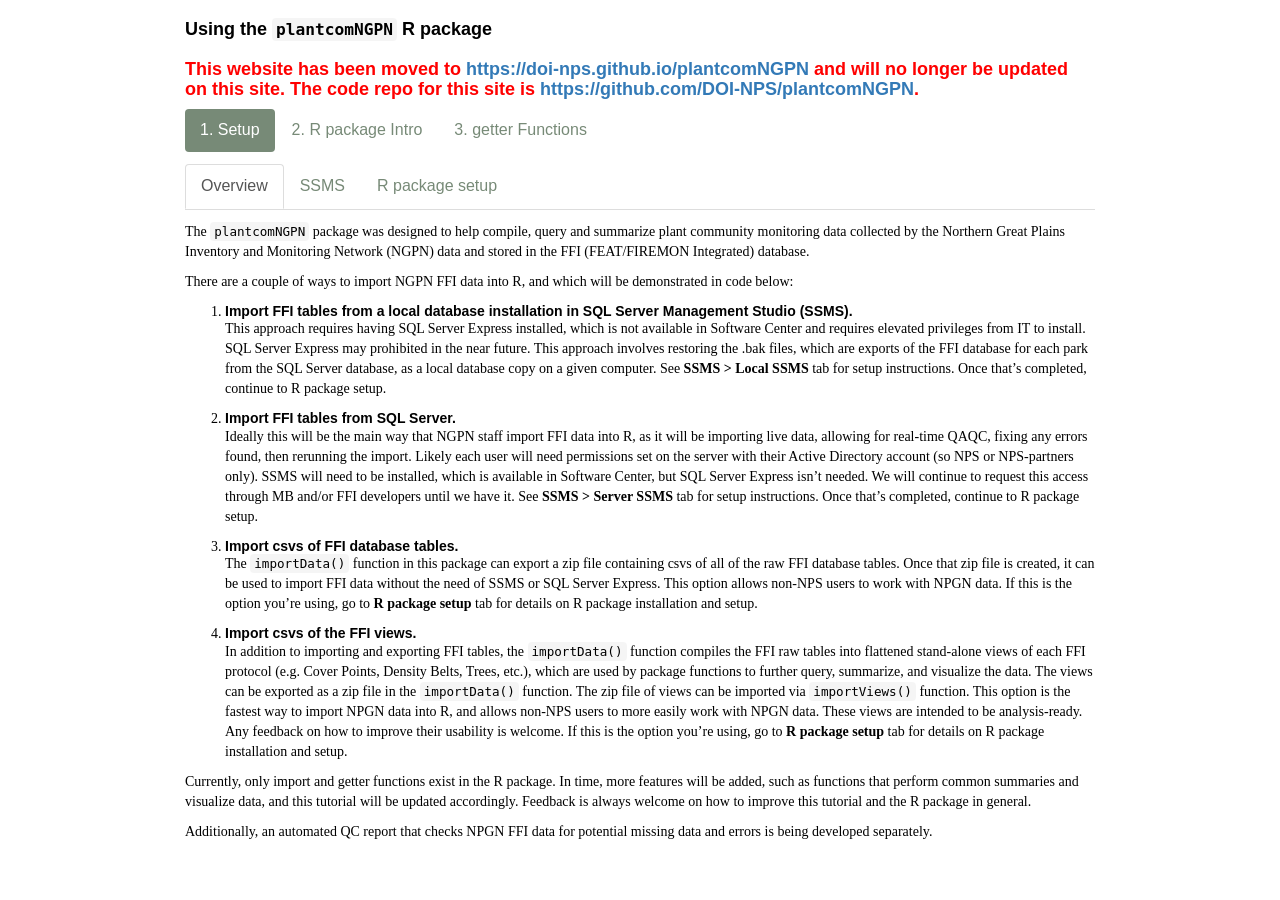
